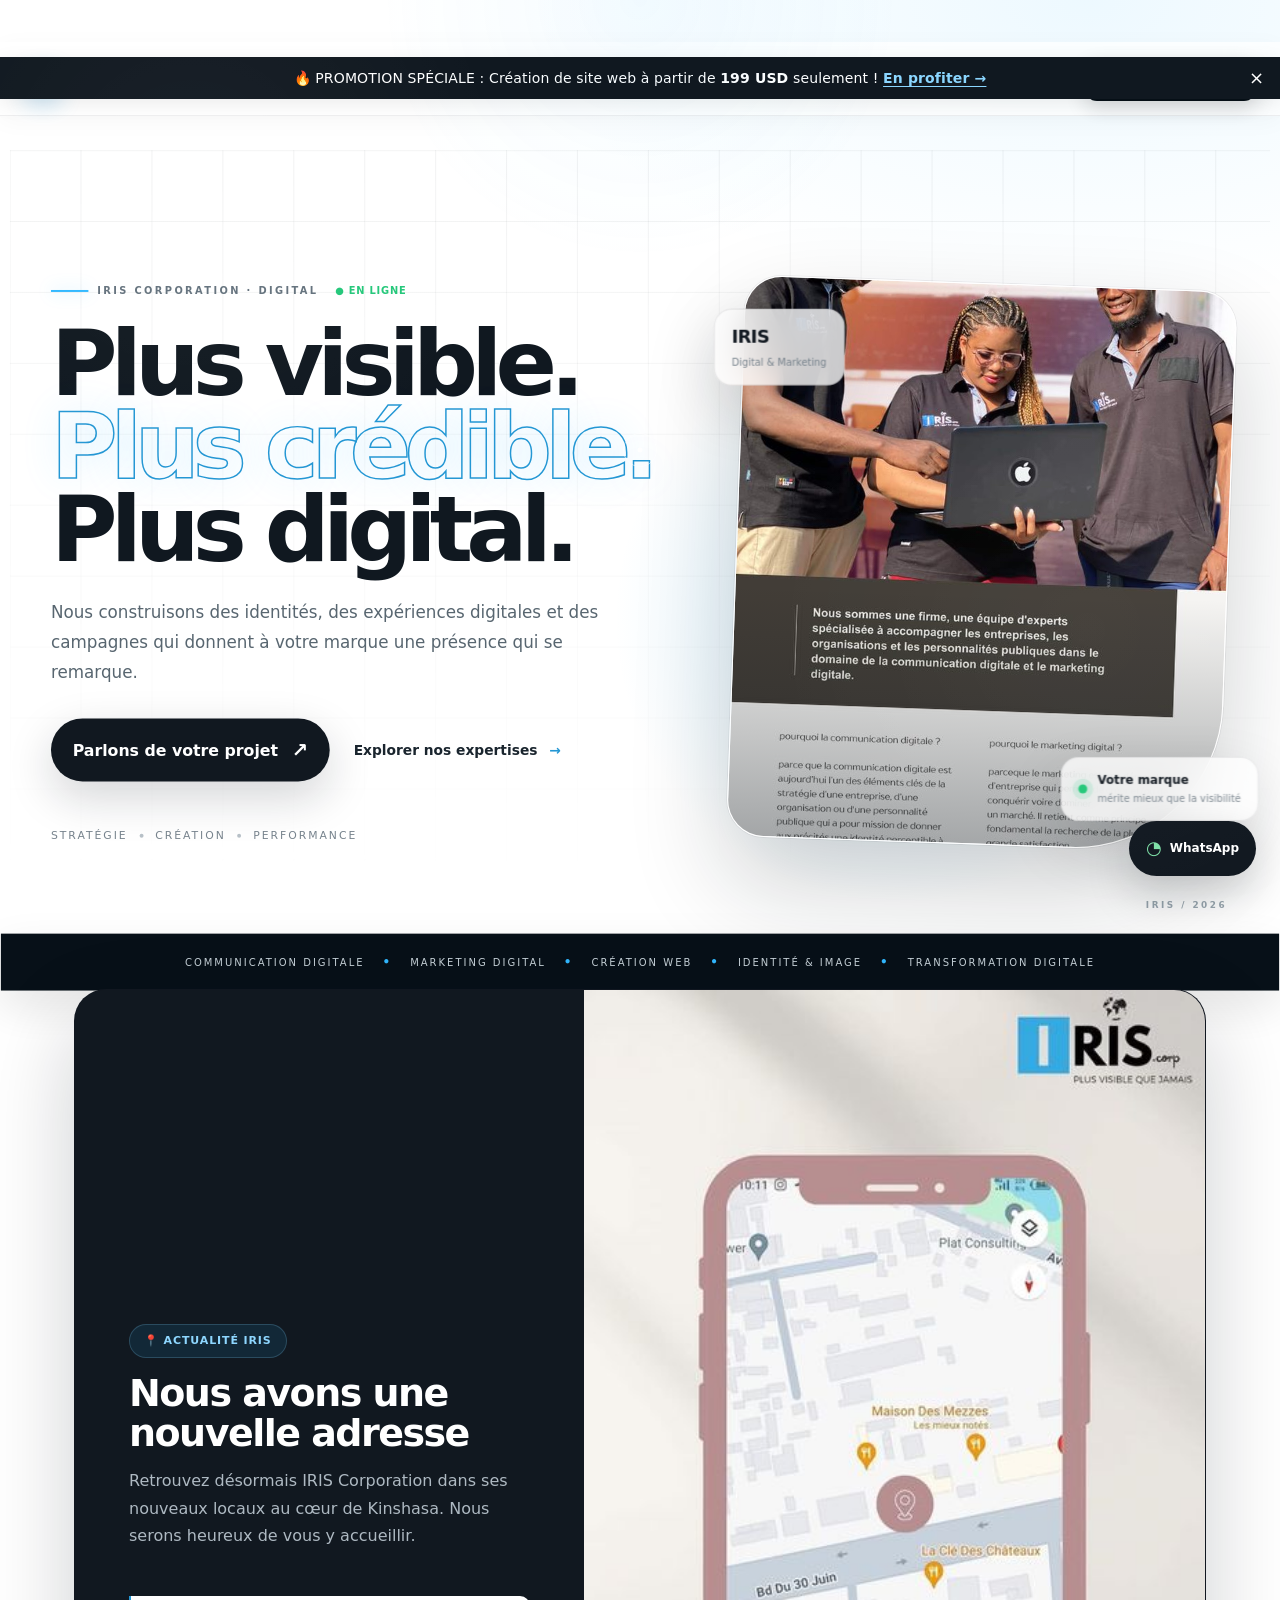
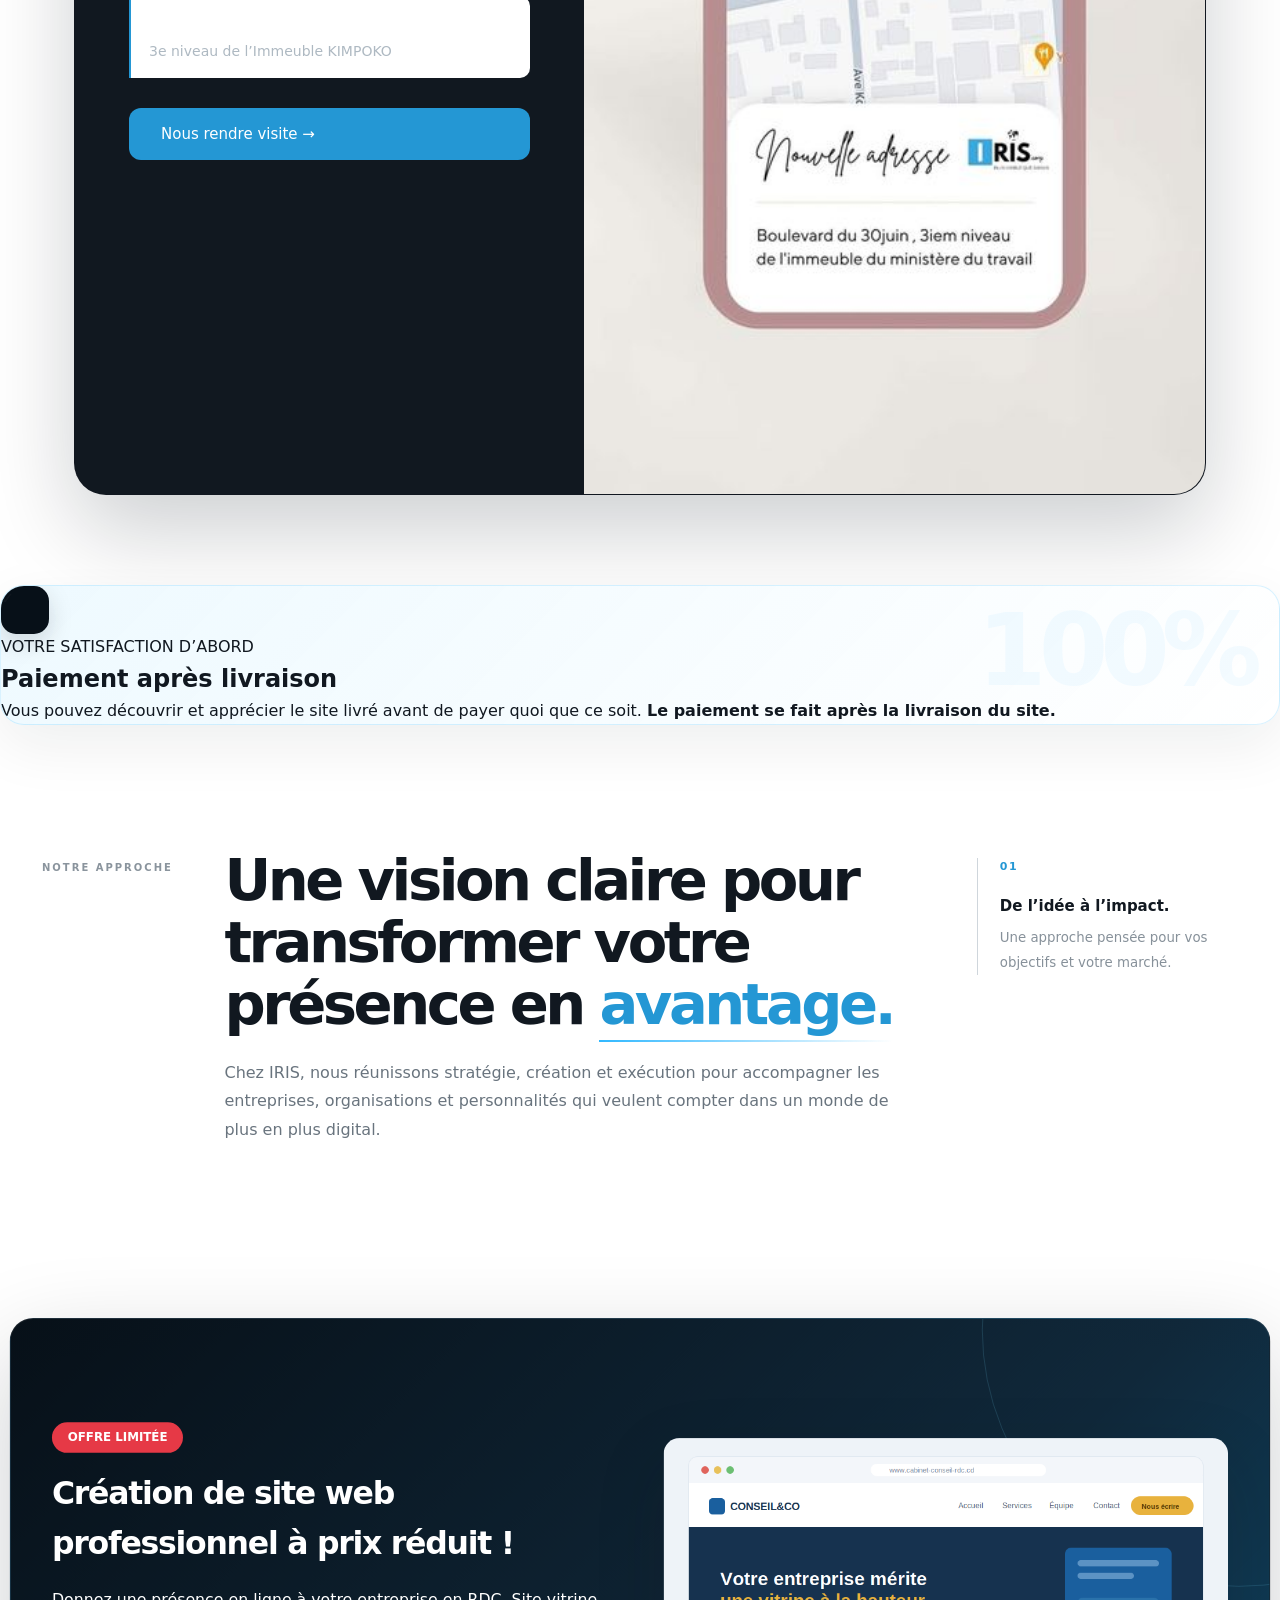
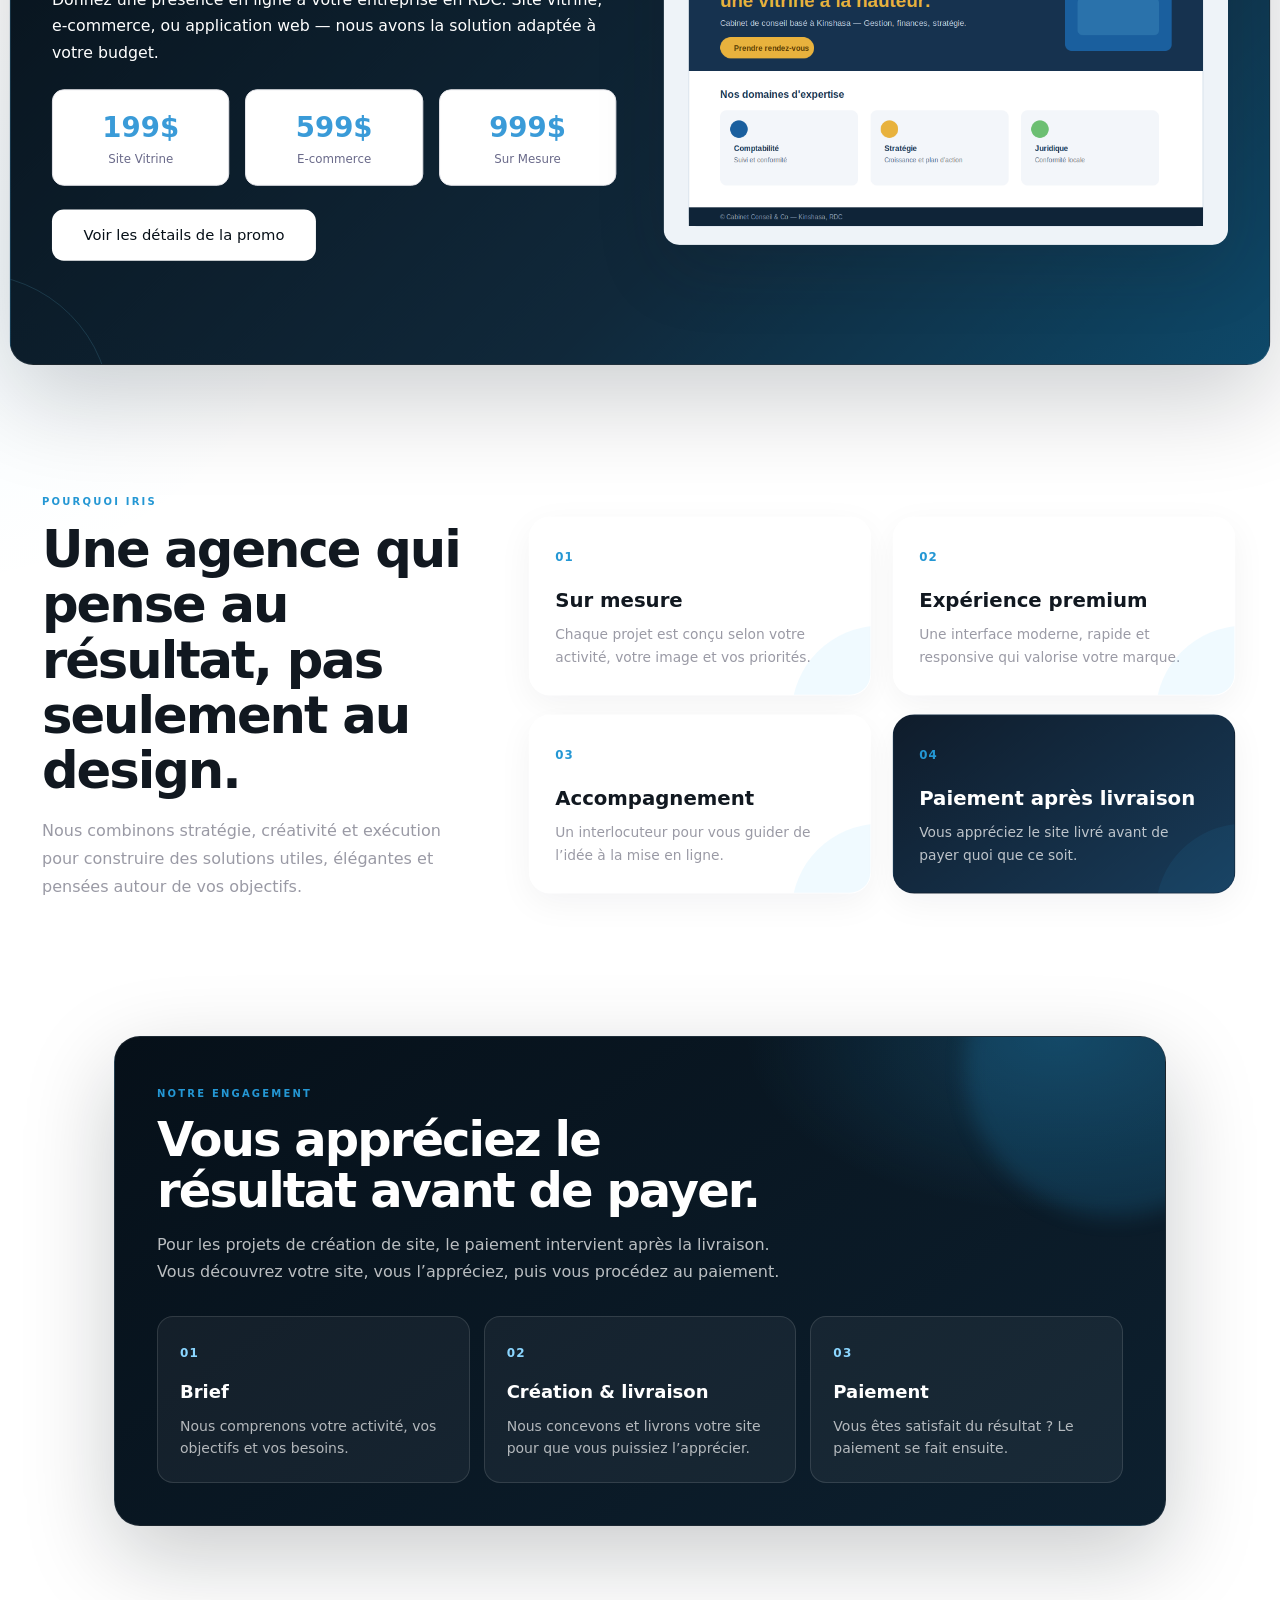
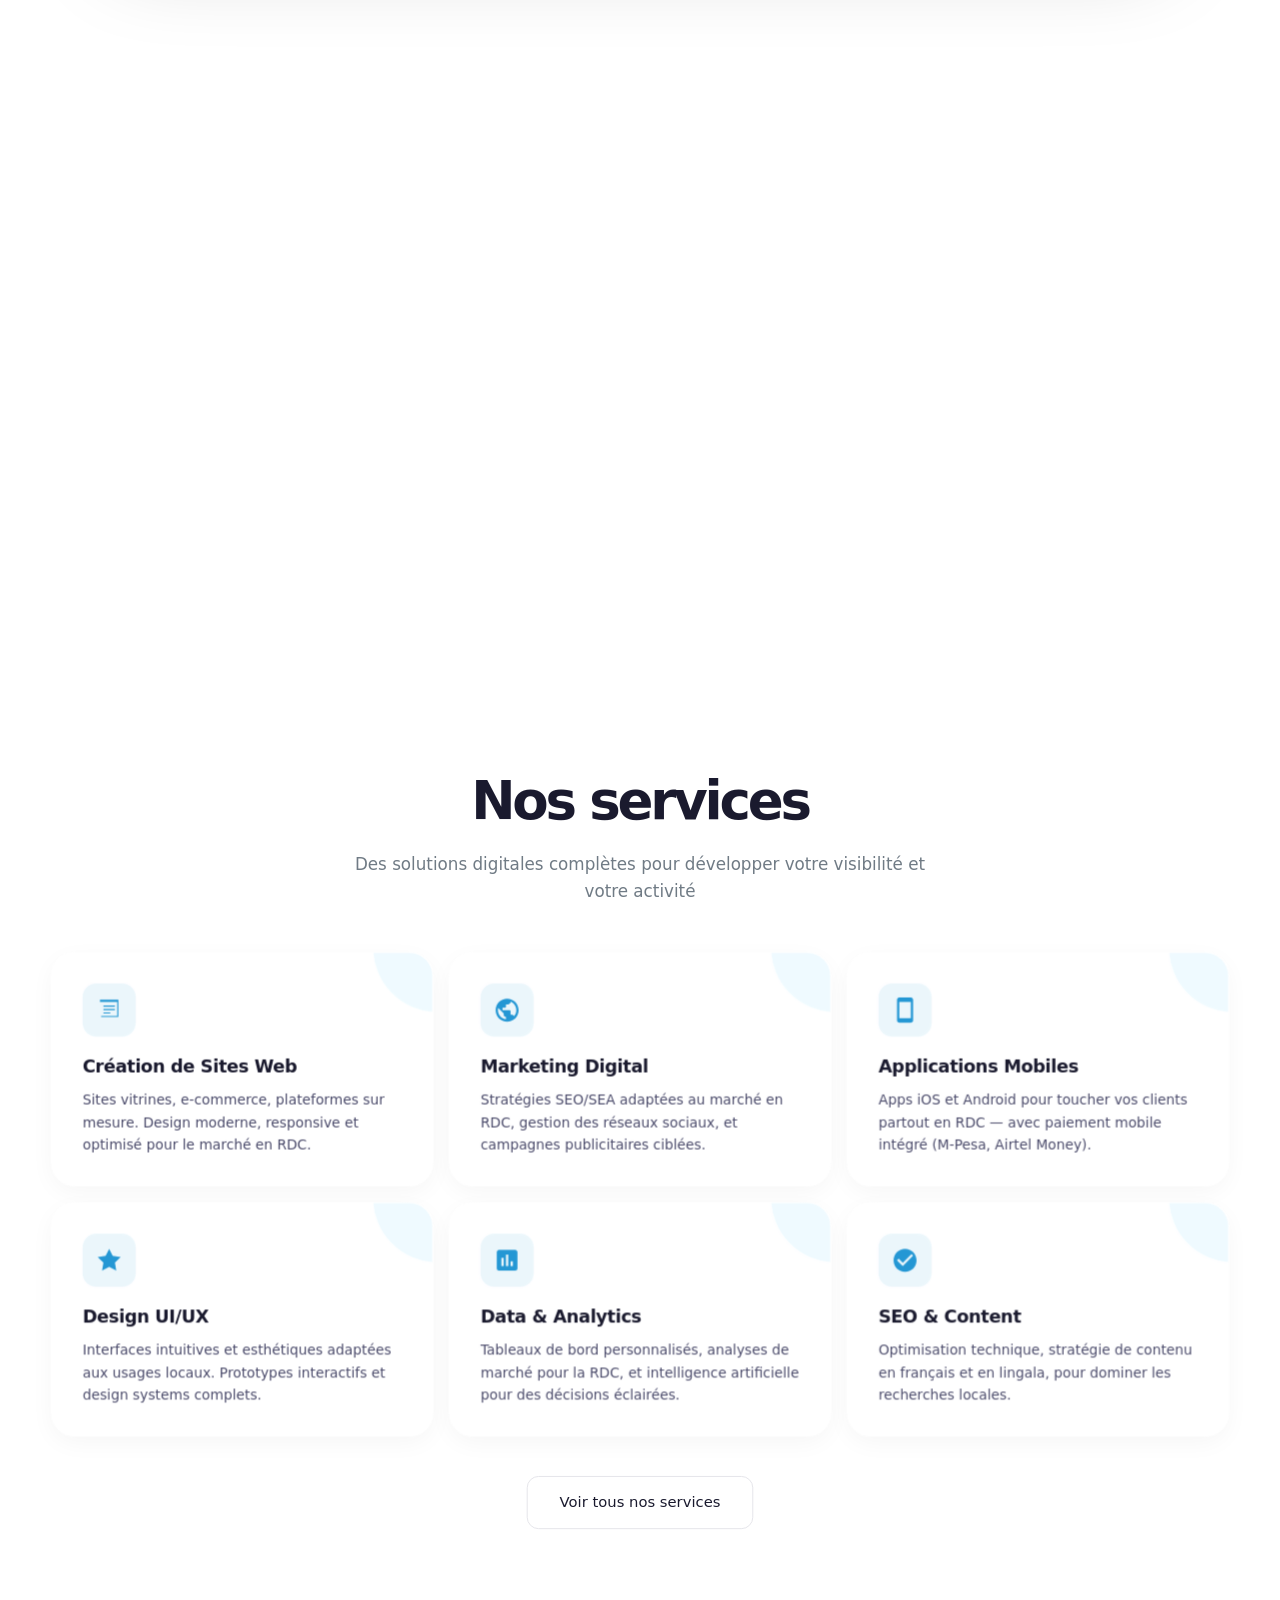
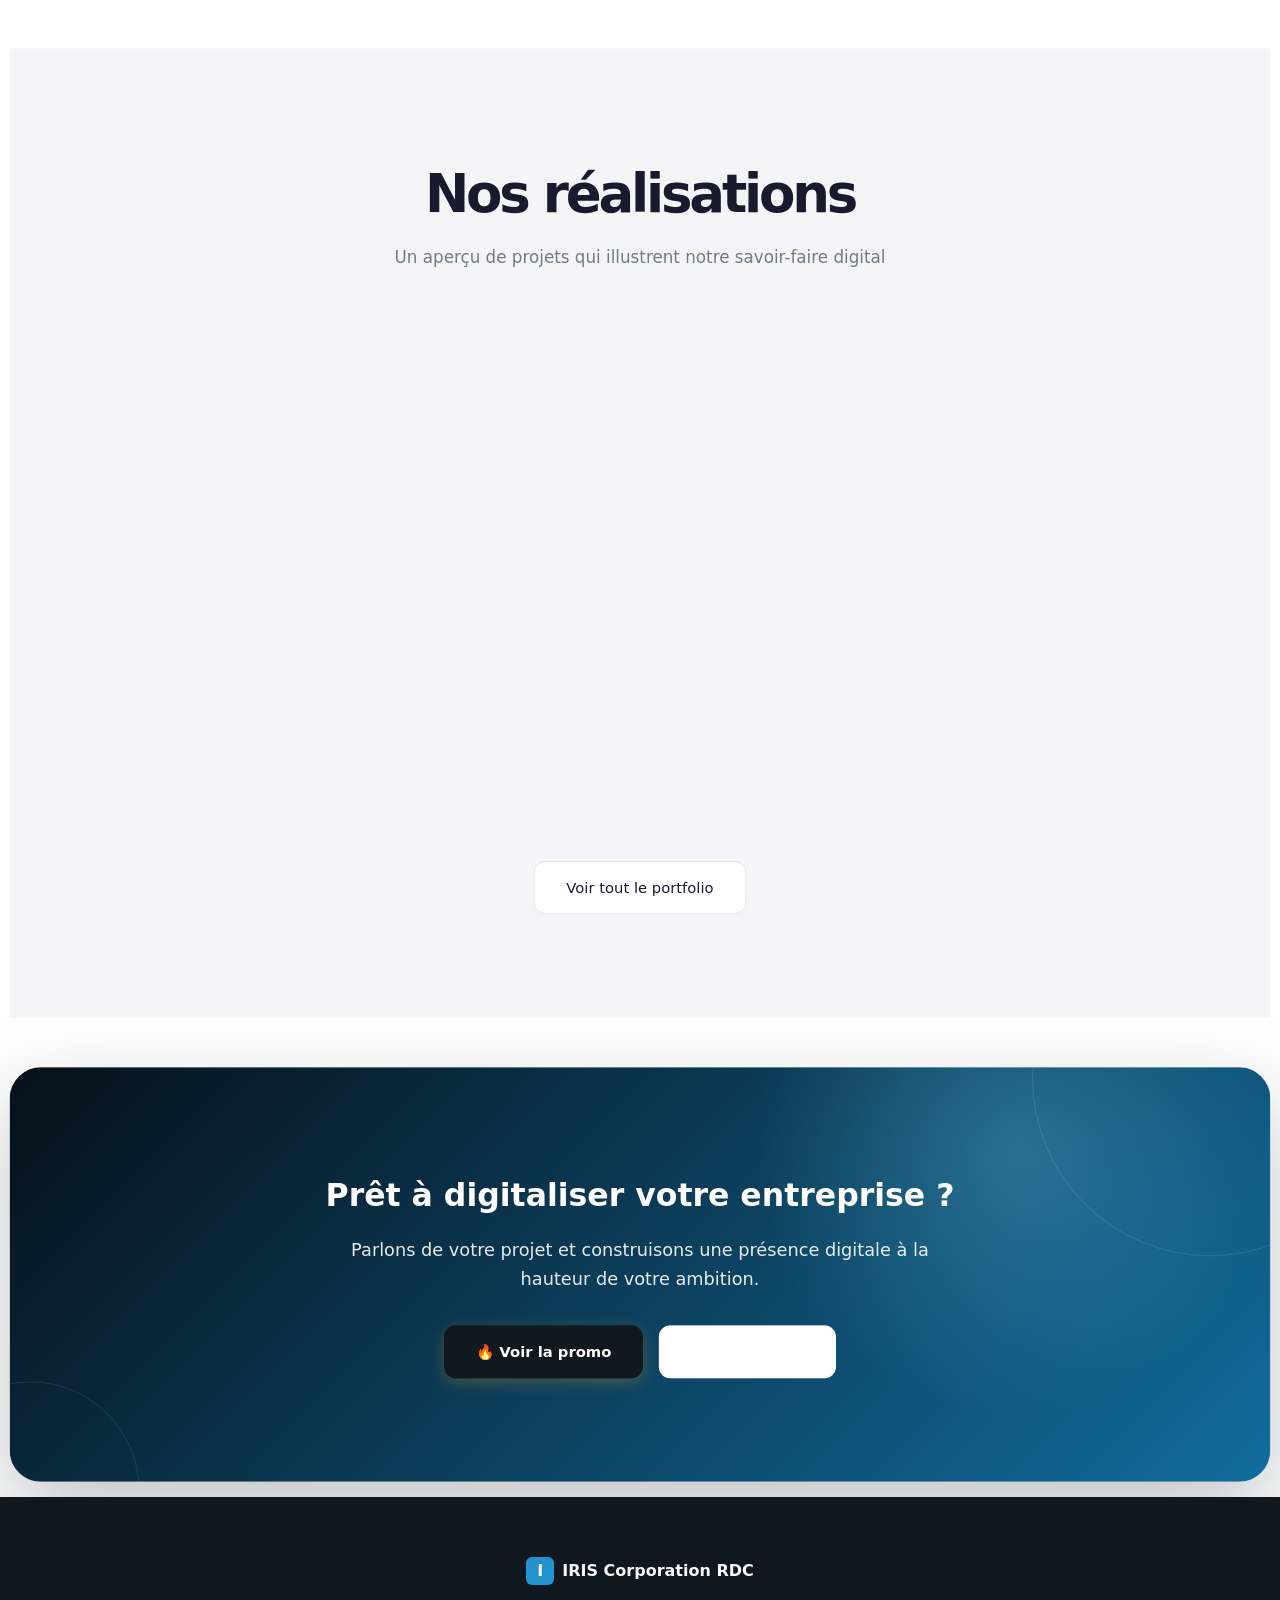
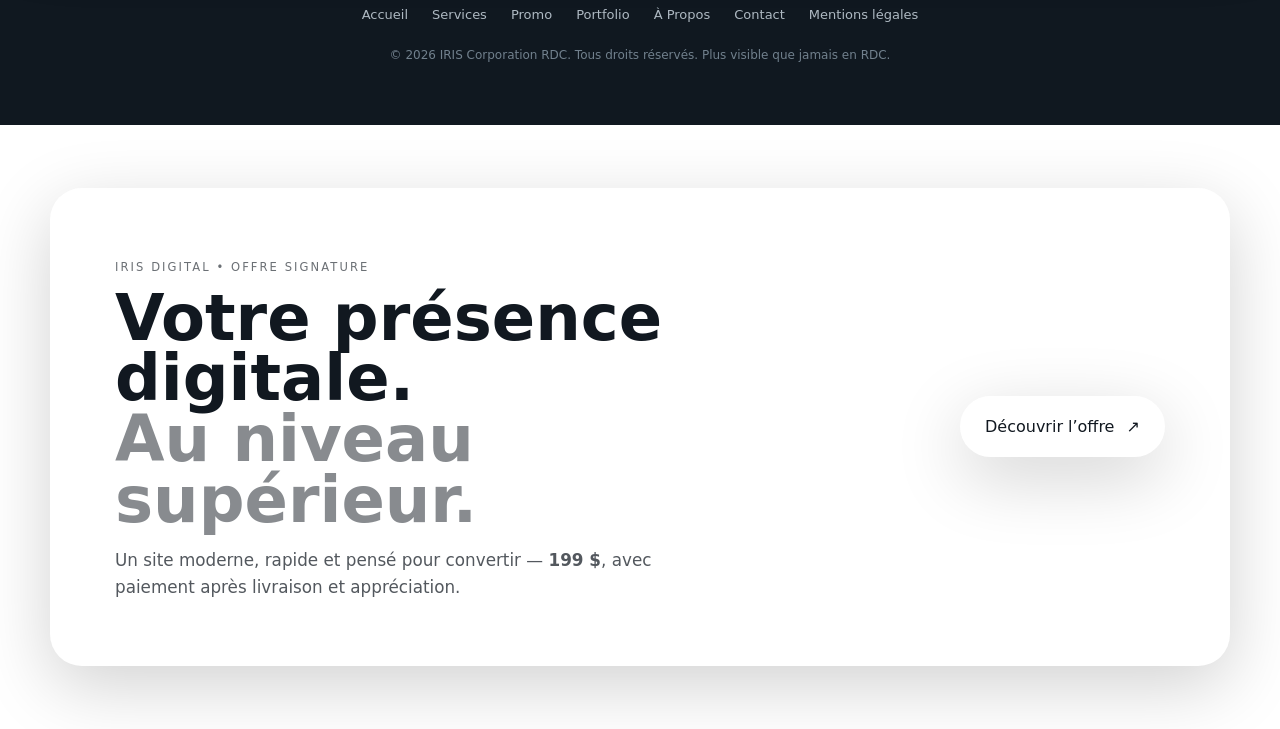
==== index.html @ 59f5e838 "fichier iris site" ====
<!DOCTYPE html>
<html lang="fr">
<head>
  <meta charset="UTF-8">
  <meta name="viewport" content="width=device-width, initial-scale=1.0">
  <title>IRIS Corporation RDC | Agence Digitale à Kinshasa</title>
  <meta name="description" content="Agence digitale leader en RDC. Création de sites web, applications mobiles, marketing digital à Kinshasa. Promotion spéciale sur les sites web !">
  <link rel="stylesheet" href="style.css">
</head>
<body>
<div class="iris-scroll-progress" aria-hidden="true"></div>

<!-- Promo Banner -->
<div class="promo-banner-top" id="promoBanner">
  🔥 PROMOTION SPÉCIALE : Création de site web à partir de <strong>199 USD</strong> seulement ! 
  <a href="promo.html">En profiter →</a>
  <button class="close-promo" onclick="document.getElementById('promoBanner').style.display='none'">×</button>
</div>

<!-- Navigation -->
<nav class="iris-nav">
  <a href="index.html" class="iris-nav-logo">
    <div class="iris-nav-logo-box"><span>I</span></div>
    <div class="iris-nav-logo-text">IRIS</div>
  </a>
  <div class="iris-nav-links">
    <a href="index.html" class="active">Accueil</a>
    <a href="services.html">Services</a>
    <a href="promo.html" style="color: #e63946; font-weight: 600;">🔥 Promo Sites Web</a>
    <a href="portfolio.html">Portfolio</a>
    <a href="apropos.html">À Propos</a>
    <a href="contact.html">Contact</a>
    <a href="contact.html" class="iris-nav-cta">Demander un devis</a>
  </div>
  <button class="iris-nav-mobile-btn" onclick="toggleMobileMenu()" aria-label="Menu">
    <svg width="24" height="24" viewBox="0 0 24 24" fill="none"><path fill-rule="evenodd" clip-rule="evenodd" d="M4 6h16M4 12h16M4 18h16" stroke="currentColor" stroke-width="2" stroke-linecap="round"/></svg>
  </button>
</nav>

<!-- Mobile Menu -->
<div class="iris-mobile-menu" id="mobileMenu">
  <button class="iris-mobile-menu-close" onclick="toggleMobileMenu()" aria-label="Fermer">
    <svg width="24" height="24" viewBox="0 0 24 24" fill="none"><path d="M18 6L6 18M6 6l12 12" stroke="currentColor" stroke-width="2" stroke-linecap="round"/></svg>
  </button>
  <a href="index.html" onclick="toggleMobileMenu()">Accueil</a>
  <a href="services.html" onclick="toggleMobileMenu()">Services</a>
  <a href="promo.html" onclick="toggleMobileMenu()" style="color: #e63946;">🔥 Promo Sites Web</a>
  <a href="portfolio.html" onclick="toggleMobileMenu()">Portfolio</a>
  <a href="apropos.html" onclick="toggleMobileMenu()">À Propos</a>
  <a href="contact.html" onclick="toggleMobileMenu()">Contact</a>
</div>

<!-- Premium Hero -->
<section class="iris-hero-premium">
  <div class="hero-copy">
    <div class="eyebrow"><span></span> IRIS CORPORATION · DIGITAL <b style="margin-left:8px;color:#23c779;letter-spacing:.08em;">● EN LIGNE</b></div>
    <h1>Plus visible.<br><em>Plus crédible.</em><br>Plus digital.</h1>
    <p>Nous construisons des identités, des expériences digitales et des campagnes qui donnent à votre marque une présence qui se remarque.</p>
    <div class="hero-actions">
      <a href="contact.html" class="hero-primary">Parlons de votre projet <span>↗</span></a>
      <a href="services.html" class="hero-link">Explorer nos expertises <span>→</span></a>
    </div>
    <div class="hero-proof"><span>Stratégie</span><i></i><span>Création</span><i></i><span>Performance</span></div>
  </div>
  <div class="hero-visual">
    <div class="hero-glow"></div>
    <div class="hero-photo-wrap"><img loading="eager" decoding="async" src="images/equipe-iris.jpeg" alt="Équipe IRIS Corporation" class="hero-photo"></div>
    <div class="hero-float hero-float-top"><strong>IRIS</strong><span>Digital & Marketing</span></div>
    <div class="hero-float hero-float-bottom"><span class="dot"></span><div><strong>Votre marque</strong><small>mérite mieux que la visibilité</small></div></div>
  </div>
</section>

<section class="trust-strip">
  <span>COMMUNICATION DIGITALE</span><b>•</b><span>MARKETING DIGITAL</span><b>•</b><span>CRÉATION WEB</span><b>•</b><span>IDENTITÉ & IMAGE</span><b>•</b><span>TRANSFORMATION DIGITALE</span>
</section>

<!-- Nouvelle adresse -->
<section class="iris-address-section iris-reveal">
  <div class="iris-address-card">
    <div class="iris-address-content">
      <span class="iris-address-badge">📍 ACTUALITÉ IRIS</span>
      <h2>Nous avons une nouvelle adresse</h2>
      <p>Retrouvez désormais IRIS Corporation dans ses nouveaux locaux au cœur de Kinshasa. Nous serons heureux de vous y accueillir.</p>
      <div class="iris-address-location">
        <strong>Boulevard du 30 Juin</strong>
        <span>3e niveau de l’Immeuble KIMPOKO</span>
      </div>
      <a href="contact.html" class="iris-btn-primary">Nous rendre visite →</a>
    </div>
    <div class="iris-address-image">
      <img loading="lazy" decoding="async" src="images/nouvelle-adresse-iris.jpeg" alt="Nouvelle adresse de IRIS Corporation à Kinshasa">
    </div>
  </div>
</section>

<section class="payment-trust iris-reveal">
  <div class="payment-trust-icon">✓</div>
  <div>
    <span class="payment-trust-kicker">VOTRE SATISFACTION D’ABORD</span>
    <h2>Paiement après livraison</h2>
    <p>Vous pouvez découvrir et apprécier le site livré avant de payer quoi que ce soit. <strong>Le paiement se fait après la livraison du site.</strong></p>
  </div>
</section>

<section class="brand-intro iris-reveal">
  <div class="brand-intro-label">NOTRE APPROCHE</div>
  <div class="brand-intro-main">
    <h2>Une vision claire pour transformer votre présence en <span>avantage.</span></h2>
    <p>Chez IRIS, nous réunissons stratégie, création et exécution pour accompagner les entreprises, organisations et personnalités qui veulent compter dans un monde de plus en plus digital.</p>
  </div>
  <div class="brand-intro-note"><span>01</span><strong>De l’idée à l’impact.</strong><small>Une approche pensée pour vos objectifs et votre marché.</small></div>
</section>

<!-- Promo Highlight Section -->
<section class="iris-section premium-offer" style="background: linear-gradient(135deg, #f0f7ff 0%, #fff 100%); border-radius: 24px; margin: 40px auto; max-width: 1100px;">
  <div style="display: grid; grid-template-columns: 1fr 1fr; gap: 48px; align-items: center;">
    <div>
      <span style="display: inline-block; background: #e63946; color: white; padding: 6px 16px; border-radius: 20px; font-size: 12px; font-weight: 700; margin-bottom: 16px;">OFFRE LIMITÉE</span>
      <h2 style="font-size: 32px; font-weight: 600; margin-bottom: 16px; color: var(--kimi-color-text-primary);">Création de site web professionnel à prix réduit !</h2>
      <p style="font-size: 16px; color: var(--kimi-color-text-secondary); line-height: 1.7; margin-bottom: 24px;">Donnez une présence en ligne à votre entreprise en RDC. Site vitrine, e-commerce, ou application web — nous avons la solution adaptée à votre budget.</p>
      <div style="display: flex; gap: 16px; margin-bottom: 24px;">
        <div style="text-align: center; padding: 16px; background: white; border-radius: 12px; border: 1px solid var(--kimi-color-border); flex: 1;">
          <div style="font-size: 28px; font-weight: 700; color: #3A9BD8;">199$</div>
          <div style="font-size: 12px; color: var(--kimi-color-text-tertiary);">Site Vitrine</div>
        </div>
        <div style="text-align: center; padding: 16px; background: white; border-radius: 12px; border: 1px solid var(--kimi-color-border); flex: 1;">
          <div style="font-size: 28px; font-weight: 700; color: #3A9BD8;">599$</div>
          <div style="font-size: 12px; color: var(--kimi-color-text-tertiary);">E-commerce</div>
        </div>
        <div style="text-align: center; padding: 16px; background: white; border-radius: 12px; border: 1px solid var(--kimi-color-border); flex: 1;">
          <div style="font-size: 28px; font-weight: 700; color: #3A9BD8;">999$</div>
          <div style="font-size: 12px; color: var(--kimi-color-text-tertiary);">Sur Mesure</div>
        </div>
      </div>
      <a href="promo.html" class="iris-btn-primary">Voir les détails de la promo</a>
    </div>
    <div style="border-radius: 16px; overflow: hidden; box-shadow: 0 20px 60px rgba(0,0,0,0.1);">
      <img loading="lazy" decoding="async" src="images/mockup-site-vitrine.png" alt="Création de site web" style="width: 100%; height: auto; display: block;">
    </div>
  </div>
</section>

<!-- Pourquoi IRIS -->
<section class="iris-section iris-why iris-reveal">
  <div class="why-heading">
    <span class="section-kicker">POURQUOI IRIS</span>
    <h2>Une agence qui pense au résultat, pas seulement au design.</h2>
    <p>Nous combinons stratégie, créativité et exécution pour construire des solutions utiles, élégantes et pensées autour de vos objectifs.</p>
  </div>
  <div class="why-grid">
    <article class="why-card"><span>01</span><h3>Sur mesure</h3><p>Chaque projet est conçu selon votre activité, votre image et vos priorités.</p></article>
    <article class="why-card"><span>02</span><h3>Expérience premium</h3><p>Une interface moderne, rapide et responsive qui valorise votre marque.</p></article>
    <article class="why-card"><span>03</span><h3>Accompagnement</h3><p>Un interlocuteur pour vous guider de l’idée à la mise en ligne.</p></article>
    <article class="why-card why-card-highlight"><span>04</span><h3>Paiement après livraison</h3><p>Vous appréciez le site livré avant de payer quoi que ce soit.</p></article>
  </div>
</section>

<!-- Paiement : un parcours simple et rassurant -->
<section class="payment-process iris-reveal">
  <div class="payment-process-inner">
    <div class="payment-process-head">
      <span class="section-kicker">NOTRE ENGAGEMENT</span>
      <h2>Vous appréciez le résultat avant de payer.</h2>
      <p>Pour les projets de création de site, le paiement intervient après la livraison. Vous découvrez votre site, vous l’appréciez, puis vous procédez au paiement.</p>
    </div>
    <div class="payment-steps">
      <div class="payment-step"><span class="num">01</span><h3>Brief</h3><p>Nous comprenons votre activité, vos objectifs et vos besoins.</p></div>
      <div class="payment-step"><span class="num">02</span><h3>Création & livraison</h3><p>Nous concevons et livrons votre site pour que vous puissiez l’apprécier.</p></div>
      <div class="payment-step"><span class="num">03</span><h3>Paiement</h3><p>Vous êtes satisfait du résultat ? Le paiement se fait ensuite.</p></div>
    </div>
  </div>
</section>

<!-- Visionnaires -->
<section class="iris-section">
  <h2 class="iris-section-title">Nos visionnaires</h2>
  <p class="iris-section-sub">Les fondateurs qui portent la vision d’IRIS Corporation</p>
  <div class="visionaries-grid">
    <div class="visionary-profile iris-reveal">
      <img loading="lazy" decoding="async" src="images/jephte-kazadi.jpg" alt="Jephte Kazadi, visionnaire IRIS Corporation" class="visionary-photo">
      <div>
        <span class="role">LE VISIONNAIRE</span>
        <h2>Jephte Kazadi</h2>
        <p>Une vision portée par l’innovation, la créativité et la volonté de construire des expériences digitales qui donnent davantage de valeur aux marques.</p>
        <div class="signature">Jephte Kazadi</div>
      </div>
    </div>
    <div class="visionary-profile iris-reveal">
      <img loading="lazy" decoding="async" src="images/heruane-kabunda.jpeg" alt="Heruane Kabunda, visionnaire IRIS Corporation" class="visionary-photo">
      <div>
        <span class="role">LE VISIONNAIRE</span>
        <h2>Heruane Kabunda</h2>
        <p>Une vision complémentaire, portée par l’exigence et le sens du détail, pour des solutions digitales solides et durables.</p>
        <div class="signature">Heruane Kabunda</div>
      </div>
    </div>
  </div>
</section>

<!-- Services Preview -->
<section class="iris-section" id="services">
  <h2 class="iris-section-title">Nos services</h2>
  <p class="iris-section-sub">Des solutions digitales complètes pour développer votre visibilité et votre activité</p>
  <div class="iris-services-grid">
    <div class="iris-service-card iris-reveal">
      <div class="iris-service-icon"><svg width="28" height="28" viewBox="0 0 24 24" fill="none"><path d="M4 3h16v15H5v-13H4zm1 2v12h14V5H5z" fill="currentColor"/><path d="M7 8h10v1H7zm0 3h10v1H7zm0 3h6v1H7z" fill="currentColor"/></svg></div>
      <h3>Création de Sites Web </h3>
      <p>Sites vitrines, e-commerce, plateformes sur mesure. Design moderne, responsive et optimisé pour le marché en RDC.</p>
    </div>
    <div class="iris-service-card iris-reveal">
      <div class="iris-service-icon"><svg width="28" height="28" viewBox="0 0 24 24" fill="none"><path d="M12 2C6.48 2 2 6.48 2 12s4.48 10 10 10 10-4.48 10-10S17.52 2 12 2zm-1 17.93c-3.95-.49-7-3.85-7-7.93 0-.62.08-1.21.21-1.79L9 15v1c0 1.1.9 2 2 2v1.93zm6.9-2.54c-.26-.81-1-1.39-1.9-1.39h-1v-3c0-.55-.45-1-1-1H8v-2h2c.55 0 1-.45 1-1V7h2c1.1 0 2-.9 2-2v-.41c2.93 1.19 5 4.06 5 7.41 0 2.08-.8 3.97-2.1 5.39z" fill="currentColor"/></svg></div>
      <h3>Marketing Digital</h3>
      <p>Stratégies SEO/SEA adaptées au marché en RDC, gestion des réseaux sociaux, et campagnes publicitaires ciblées.</p>
    </div>
    <div class="iris-service-card iris-reveal">
      <div class="iris-service-icon"><svg width="28" height="28" viewBox="0 0 24 24" fill="none"><path d="M17 1.01L7 1c-1.1 0-2 .9-2 2v18c0 1.1.9 2 2 2h10c1.1 0 2-.9 2-2V3c0-1.1-.9-1.99-2-1.99zM17 19H7V5h10v14z" fill="currentColor"/></svg></div>
      <h3>Applications Mobiles</h3>
      <p>Apps iOS et Android pour toucher vos clients partout en RDC — avec paiement mobile intégré (M-Pesa, Airtel Money).</p>
    </div>
    <div class="iris-service-card iris-reveal">
      <div class="iris-service-icon"><svg width="28" height="28" viewBox="0 0 24 24" fill="none"><path d="M12 2l3.09 6.26L22 9.27l-5 4.87 1.18 6.88L12 17.77l-6.18 3.25L7 14.14 2 9.27l6.91-1.01L12 2z" fill="currentColor"/></svg></div>
      <h3>Design UI/UX</h3>
      <p>Interfaces intuitives et esthétiques adaptées aux usages locaux. Prototypes interactifs et design systems complets.</p>
    </div>
    <div class="iris-service-card iris-reveal">
      <div class="iris-service-icon"><svg width="28" height="28" viewBox="0 0 24 24" fill="none"><path d="M19 3H5c-1.1 0-2 .9-2 2v14c0 1.1.9 2 2 2h14c1.1 0 2-.9 2-2V5c0-1.1-.9-2-2-2zM9 17H7v-7h2v7zm4 0h-2V7h2v10zm4 0h-2v-4h2v4z" fill="currentColor"/></svg></div>
      <h3>Data & Analytics</h3>
      <p>Tableaux de bord personnalisés, analyses de marché pour la RDC, et intelligence artificielle pour des décisions éclairées.</p>
    </div>
    <div class="iris-service-card iris-reveal">
      <div class="iris-service-icon"><svg width="28" height="28" viewBox="0 0 24 24" fill="none"><path d="M12 2C6.48 2 2 6.48 2 12s4.48 10 10 10 10-4.48 10-10S17.52 2 12 2zm-2 15l-5-5 1.41-1.41L10 14.17l7.59-7.59L19 8l-9 9z" fill="currentColor"/></svg></div>
      <h3>SEO & Content</h3>
      <p>Optimisation technique, stratégie de contenu en français et en lingala, pour dominer les recherches locales.</p>
    </div>
  </div>
  <div style="text-align: center; margin-top: 40px;">
    <a href="services.html" class="iris-btn-secondary">Voir tous nos services</a>
  </div>
</section>

<!-- Portfolio Preview -->
<section class="iris-section" id="portfolio" style="background: var(--kimi-color-surface-muted);">
  <h2 class="iris-section-title">Nos réalisations</h2>
  <p class="iris-section-sub">Un aperçu de projets qui illustrent notre savoir-faire digital</p>
  <div class="iris-portfolio-grid">
    <div class="iris-portfolio-card iris-reveal">
      <div class="iris-portfolio-img">
        <img loading="lazy" decoding="async" src="images/kivu-business-center.svg" alt="Kivu Business Center — site conceptuel créé par IRIS">
      </div>
      <div class="iris-portfolio-info">
        <h4><div style="margin:10px 0 22px;opacity:.62;font-size:.84rem;letter-spacing:.02em">Sélection de projets conceptuels et démonstrations créées par IRIS Corporation.</div>Kivu Business Center</h4>
        <p>Plateforme e-commerce B2B pour le commerce en gros à Kinshasa</p>
        <div class="iris-portfolio-tags"><span class="iris-tag">Web</span><span class="iris-tag">E-commerce</span><span class="iris-tag">B2B</span></div>
      </div>
    </div>
    <div class="iris-portfolio-card iris-reveal">
      <div class="iris-portfolio-img">
        <img loading="lazy" decoding="async" src="images/congopay-services.svg" alt="CongoPay Services — site conceptuel créé par IRIS">
      </div>
      <div class="iris-portfolio-info">
        <h4>CongoPay Services</h4>
        <p>Concept de plateforme fintech moderne pour paiements, encaissements et gestion financière</p>
        <div class="iris-portfolio-tags"><span class="iris-tag">Mobile</span><span class="iris-tag">Fintech</span><span class="iris-tag">RDC</span></div>
      </div>
    </div>
    <div class="iris-portfolio-card iris-reveal">
      <div class="iris-portfolio-img">
        <img loading="lazy" decoding="async" src="images/ngomba-interieur.jpeg" alt="Restaurant NGOMBA à Kinshasa">
      </div>
      <div class="iris-portfolio-info">
        <h4>NGOMBA Restaurant</h4>
        <p>Création d’un site professionnel moderne pour présenter le restaurant, son menu et faciliter les demandes de réservation.</p>
        <div class="iris-portfolio-tags"><span class="iris-tag">Site Web</span><span class="iris-tag">Restaurant</span><span class="iris-tag">Réservation</span></div>
      </div>
    </div>
  </div>
  <div style="text-align: center; margin-top: 40px;">
    <a href="portfolio.html" class="iris-btn-secondary">Voir tout le portfolio</a>
  </div>
</section>

<!-- CTA Section -->
<section class="iris-section final-cta" style="text-align: center; background: linear-gradient(135deg, #1a5f9e 0%, #3A9BD8 100%); color: white; border-radius: 24px; margin: 40px auto; max-width: 1100px;">
  <h2 style="font-size: 32px; font-weight: 600; margin-bottom: 16px;">Prêt à digitaliser votre entreprise ?</h2>
  <p style="font-size: 18px; opacity: 0.9; max-width: 600px; margin: 0 auto 32px;">Parlons de votre projet et construisons une présence digitale à la hauteur de votre ambition.</p>
  <div style="display: flex; gap: 16px; justify-content: center; flex-wrap: wrap;">
    <a href="promo.html" class="iris-btn-gold">🔥 Voir la promo</a>
    <a href="contact.html" class="iris-btn-secondary" style="border-color: rgba(255,255,255,0.3); color: white;">Nous contacter</a>
  </div>
</section>

<a class="whatsapp-float" href="https://wa.me/243821362838" target="_blank" rel="noopener" aria-label="Contacter IRIS sur WhatsApp"><span>◔</span><b>WhatsApp</b></a>

<!-- Footer -->
<footer class="iris-footer">
  <div class="iris-footer-logo">
    <div class="iris-footer-logo-box"><span>I</span></div>
    <div class="iris-footer-logo-text">IRIS Corporation RDC</div>
  </div>
  <div class="iris-footer-links">
    <a href="index.html">Accueil</a>
    <a href="services.html">Services</a>
    <a href="promo.html">Promo</a>
    <a href="portfolio.html">Portfolio</a>
    <a href="apropos.html">À Propos</a>
    <a href="contact.html">Contact</a>
    <a href="#">Mentions légales</a>
  </div>
  <div class="iris-footer-copy">© 2026 IRIS Corporation RDC. Tous droits réservés. Plus visible que jamais en RDC.</div>
</footer>

<script>
  function toggleMobileMenu() {
    const menu = document.getElementById('mobileMenu');
    menu.classList.toggle('active');
  }
  const observer = new IntersectionObserver((entries) => {
    entries.forEach(entry => { if (entry.isIntersecting) { entry.target.classList.add('visible'); } });
  }, { threshold: 0.1 });
  document.querySelectorAll('.iris-reveal').forEach(el => observer.observe(el));
</script>


<script>
(function(){
  const root=document.documentElement;
  const progress=document.querySelector('.iris-scroll-progress');
  const nav=document.querySelector('.iris-nav');

  function onScroll(){
    const max=document.documentElement.scrollHeight-window.innerHeight;
    const pct=max>0?(window.scrollY/max)*100:0;
    if(progress) progress.style.width=pct+'%';
    if(nav) nav.classList.toggle('scrolled',window.scrollY>18);
  }
  onScroll();
  window.addEventListener('scroll',onScroll,{passive:true});

  window.addEventListener('pointermove',function(e){
    root.style.setProperty('--mx',e.clientX+'px');
    root.style.setProperty('--my',e.clientY+'px');
  },{passive:true});

  document.querySelectorAll('.iris-service-card,.why-card,.iris-portfolio-card').forEach(function(card){
    card.addEventListener('pointermove',function(e){
      if(window.matchMedia('(max-width: 768px)').matches) return;
      const r=card.getBoundingClientRect();
      const x=(e.clientX-r.left)/r.width-.5;
      const y=(e.clientY-r.top)/r.height-.5;
      card.style.transform='translateY(-8px) perspective(900px) rotateX('+(-y*2.2)+'deg) rotateY('+(x*2.2)+'deg)';
    });
    card.addEventListener('pointerleave',function(){
      card.style.transform='';
    });
  });
})();
</script>


<script>
(()=> {
 const body=document.body;
 const progress=document.createElement('div'); progress.className='iris-progress'; body.appendChild(progress);
 const cursor=document.createElement('div'); cursor.className='iris-cursor'; body.appendChild(cursor);
 const dot=document.createElement('div'); dot.className='iris-cursor-dot'; body.appendChild(dot);
 body.classList.add('iris-ready');

 let mx=innerWidth/2,my=innerHeight/2,cx=mx,cy=my;
 addEventListener('mousemove',e=>{mx=e.clientX;my=e.clientY});
 function tick(){
   cx += (mx-cx)*.16; cy += (my-cy)*.16;
   cursor.style.left=cx+'px'; cursor.style.top=cy+'px';
   dot.style.left=mx+'px'; dot.style.top=my+'px';
   requestAnimationFrame(tick);
 }
 tick();

 function updateProgress(){
   const h=document.documentElement, max=h.scrollHeight-innerHeight;
   progress.style.width=(max>0?(scrollY/max*100):0)+'%';
 }
 addEventListener('scroll',updateProgress,{passive:true}); updateProgress();

 const io=new IntersectionObserver(es=>es.forEach(e=>{
   if(e.isIntersecting){e.target.classList.add('iris-visible');io.unobserve(e.target)}
 }),{threshold:.12});
 document.querySelectorAll('section,article,.card,.service-card,.portfolio-item,.project-card,.feature,.hero-content,.hero-image').forEach((el,i)=>{
   el.classList.add('iris-reveal');
   el.style.transitionDelay=Math.min(i*35,280)+'ms';
   io.observe(el);
 });

 document.querySelectorAll('a,button,[role="button"]').forEach(el=>{
   el.addEventListener('mouseenter',()=>{cursor.style.transform='translate(-50%,-50%) scale(1.65)';cursor.style.borderColor='rgba(255,255,255,.85)'});
   el.addEventListener('mouseleave',()=>{cursor.style.transform='translate(-50%,-50%) scale(1)';cursor.style.borderColor='rgba(255,255,255,.55)'});
 });

 document.querySelectorAll('.iris-magnetic').forEach(el=>{
   el.addEventListener('mousemove',e=>{
     const r=el.getBoundingClientRect(),x=(e.clientX-r.left-r.width/2)/r.width,y=(e.clientY-r.top-r.height/2)/r.height;
     el.style.transform=`translate(${x*10}px,${y*10}px)`;
   });
   el.addEventListener('mouseleave',()=>el.style.transform='');
 });
})();
</script>


<section class="iris-ultra-offer iris-glass iris-shine" style="margin:7vh auto;max-width:1180px;border-radius:32px;padding:clamp(28px,5vw,64px);position:relative;overflow:hidden">
  <div style="position:absolute;inset:auto -10% -70%;height:220px;background:radial-gradient(circle,rgba(255,255,255,.14),transparent 65%);pointer-events:none"></div>
  <div style="display:flex;gap:30px;align-items:center;justify-content:space-between;flex-wrap:wrap">
    <div style="max-width:700px">
      <span style="letter-spacing:.18em;text-transform:uppercase;font-size:.72rem;opacity:.62">IRIS DIGITAL • OFFRE SIGNATURE</span>
      <h2 style="font-size:clamp(2rem,5vw,4.5rem);line-height:.95;margin:.55rem 0 1rem">Votre présence digitale.<br><span style="opacity:.5">Au niveau supérieur.</span></h2>
      <p style="max-width:620px;opacity:.72;font-size:1.05rem">Un site moderne, rapide et pensé pour convertir — <strong>199 $</strong>, avec paiement après livraison et appréciation.</p>
    </div>
    <a href="promo.html" class="iris-glass iris-magnetic" style="display:inline-flex;align-items:center;gap:12px;padding:17px 24px;border-radius:999px;color:inherit;text-decoration:none;white-space:nowrap">Découvrir l’offre <span>↗</span></a>
  </div>
</section>

</body>
</html>
---- style.css ----
:root {
  --kimi-font-sans: 'Segoe UI', system-ui, -apple-system, sans-serif;
  --kimi-color-text-primary: #1a1a2e;
  --kimi-color-text-secondary: #4a4a6a;
  --kimi-color-text-tertiary: #6a6a8a;
  --kimi-color-text-quaternary: #9a9aaa;
  --kimi-color-surface: #ffffff;
  --kimi-color-surface-muted: #f5f5f7;
  --kimi-color-border: #e5e5ea;
  --kimi-color-positive: #22c55e;
  --t-fast: 200ms;
  --ease-out: cubic-bezier(0.16, 1, 0.3, 1);
  --accent-gold: #d4a017;
  --accent-red: #e63946;
  --promo-bg: linear-gradient(135deg, #3A9BD8 0%, #1a5f9e 100%);
}

* { box-sizing: border-box; margin: 0; padding: 0; }
body { font-family: var(--kimi-font-sans); background: var(--kimi-color-surface); color: var(--kimi-color-text-primary); line-height: 1.6; }
button, input, select, textarea { font: inherit; }

/* Navigation */
.iris-nav { position: fixed; top: 0; left: 0; right: 0; z-index: 100; display: flex; align-items: center; justify-content: space-between; padding: 12px 24px; border-bottom: 1px solid var(--kimi-color-border); background: rgba(255,255,255,0.95); backdrop-filter: blur(8px); }
.iris-nav-logo { display: flex; align-items: center; gap: 8px; cursor: pointer; text-decoration: none; }
.iris-nav-logo-box { width: 32px; height: 32px; background: #3A9BD8; border-radius: 6px; display: flex; align-items: center; justify-content: center; }
.iris-nav-logo-box span { color: white; font-weight: 700; font-size: 18px; }
.iris-nav-logo-text { font-size: 18px; font-weight: 700; color: var(--kimi-color-text-primary); letter-spacing: 1px; }
.iris-nav-logo-text span { font-weight: 400; font-size: 14px; color: var(--kimi-color-text-secondary); }
.iris-nav-links { display: flex; gap: 32px; align-items: center; }
.iris-nav-links a { text-decoration: none; color: var(--kimi-color-text-secondary); font-size: 14px; font-weight: 500; transition: color var(--t-fast) var(--ease-out); cursor: pointer; }
.iris-nav-links a:hover, .iris-nav-links a.active { color: #3A9BD8; }
.iris-nav-cta { background: #3A9BD8; color: white; border: none; padding: 8px 20px; border-radius: 8px; font-size: 14px; font-weight: 500; cursor: pointer; transition: opacity var(--t-fast) var(--ease-out); text-decoration: none; display: inline-block; }
.iris-nav-cta:hover { opacity: 0.85; }
.iris-nav-promo { background: var(--accent-red); }
.iris-nav-mobile-btn { display: none; background: none; border: none; cursor: pointer; color: var(--kimi-color-text-primary); }

/* Promo Banner */
.promo-banner-top { background: linear-gradient(90deg, #e63946, #d4a017); color: white; text-align: center; padding: 10px 24px; font-size: 14px; font-weight: 500; position: fixed; top: 57px; left: 0; right: 0; z-index: 99; }
.promo-banner-top a { color: white; text-decoration: underline; font-weight: 700; }
.promo-banner-top .close-promo { position: absolute; right: 16px; top: 50%; transform: translateY(-50%); background: none; border: none; color: white; cursor: pointer; font-size: 18px; }

/* Hero */
.iris-hero { padding: 140px 24px 80px; text-align: center; max-width: 900px; margin: 0 auto; }
.iris-hero h1 { font-size: 46px; font-weight: 600; color: var(--kimi-color-text-primary); line-height: 1.1; margin-bottom: 16px; letter-spacing: 0.5px; }
.iris-hero h1 span { color: #3A9BD8; }
.iris-hero-sub { font-size: 18px; color: var(--kimi-color-text-secondary); line-height: 1.6; margin-bottom: 32px; max-width: 600px; margin-left: auto; margin-right: auto; }
.iris-hero-btns { display: flex; gap: 12px; justify-content: center; flex-wrap: wrap; }
.iris-btn-primary { background: #3A9BD8; color: white; border: none; padding: 14px 32px; border-radius: 10px; font-size: 15px; font-weight: 500; cursor: pointer; display: inline-flex; align-items: center; gap: 8px; transition: opacity var(--t-fast) var(--ease-out); text-decoration: none; }
.iris-btn-primary:hover { opacity: 0.85; }
.iris-btn-secondary { background: transparent; color: var(--kimi-color-text-primary); border: 1px solid var(--kimi-color-border); padding: 14px 32px; border-radius: 10px; font-size: 15px; font-weight: 500; cursor: pointer; display: inline-flex; align-items: center; gap: 8px; transition: background var(--t-fast) var(--ease-out); text-decoration: none; }
.iris-btn-secondary:hover { background: var(--kimi-color-surface-muted); }
.iris-btn-gold { background: var(--accent-gold); color: white; border: none; padding: 14px 32px; border-radius: 10px; font-size: 15px; font-weight: 600; cursor: pointer; display: inline-flex; align-items: center; gap: 8px; transition: opacity var(--t-fast) var(--ease-out); text-decoration: none; box-shadow: 0 4px 15px rgba(212,160,23,0.3); }
.iris-btn-gold:hover { opacity: 0.9; transform: translateY(-2px); }

/* Promo Section */
.promo-hero { background: var(--promo-bg); color: white; padding: 100px 24px 80px; text-align: center; position: relative; overflow: hidden; }
.promo-hero::before { content: ''; position: absolute; top: -50%; right: -20%; width: 600px; height: 600px; background: rgba(255,255,255,0.05); border-radius: 50%; }
.promo-hero::after { content: ''; position: absolute; bottom: -30%; left: -10%; width: 400px; height: 400px; background: rgba(255,255,255,0.03); border-radius: 50%; }
.promo-hero h1 { font-size: 48px; font-weight: 700; margin-bottom: 16px; position: relative; z-index: 1; }
.promo-hero .promo-badge { display: inline-block; background: var(--accent-gold); color: white; padding: 8px 20px; border-radius: 20px; font-size: 14px; font-weight: 600; margin-bottom: 20px; position: relative; z-index: 1; }
.promo-hero p { font-size: 20px; opacity: 0.95; max-width: 600px; margin: 0 auto 32px; position: relative; z-index: 1; }
.promo-hero .promo-price { font-size: 56px; font-weight: 700; margin: 20px 0; position: relative; z-index: 1; }
.promo-hero .promo-price .old { font-size: 28px; text-decoration: line-through; opacity: 0.6; margin-right: 16px; }
.promo-hero .promo-price .new { color: #ffd700; }

/* Stats */
.iris-stats { display: flex; justify-content: center; gap: 48px; padding: 40px 24px; border-top: 1px solid var(--kimi-color-border); border-bottom: 1px solid var(--kimi-color-border); flex-wrap: wrap; background: var(--kimi-color-surface-muted); }
.iris-stat { text-align: center; }
.iris-stat-num { font-size: 36px; font-weight: 700; color: #3A9BD8; font-variant-numeric: tabular-nums; }
.iris-stat-label { font-size: 14px; color: var(--kimi-color-text-tertiary); margin-top: 4px; }

/* Sections */
.iris-section { padding: 80px 24px; max-width: 1100px; margin: 0 auto; }
.iris-section-title { font-size: 32px; font-weight: 600; color: var(--kimi-color-text-primary); text-align: center; margin-bottom: 8px; }
.iris-section-sub { font-size: 16px; color: var(--kimi-color-text-secondary); text-align: center; margin-bottom: 48px; }

/* New Address */
.iris-address-section { max-width: 1100px; margin: 20px auto 40px; padding: 0 24px; }
.iris-address-card { display: grid; grid-template-columns: 0.95fr 1.05fr; align-items: stretch; overflow: hidden; border: 1px solid var(--kimi-color-border); border-radius: 24px; background: linear-gradient(135deg, #f7fbff 0%, #ffffff 100%); box-shadow: 0 16px 50px rgba(0,0,0,0.07); }
.iris-address-content { padding: 48px; display: flex; flex-direction: column; justify-content: center; }
.iris-address-badge { display: inline-flex; width: fit-content; background: rgba(58,155,216,0.1); color: #1a5f9e; padding: 7px 14px; border-radius: 999px; font-size: 11px; font-weight: 700; letter-spacing: .5px; margin-bottom: 16px; }
.iris-address-content h2 { font-size: 34px; line-height: 1.15; font-weight: 650; margin-bottom: 14px; color: var(--kimi-color-text-primary); }
.iris-address-content > p { font-size: 16px; line-height: 1.7; color: var(--kimi-color-text-secondary); margin-bottom: 22px; }
.iris-address-location { display: flex; flex-direction: column; gap: 5px; padding: 16px 18px; margin-bottom: 24px; border-left: 3px solid #3A9BD8; background: white; border-radius: 0 10px 10px 0; }
.iris-address-location strong { font-size: 15px; color: var(--kimi-color-text-primary); }
.iris-address-location span { font-size: 14px; line-height: 1.5; color: var(--kimi-color-text-secondary); }
.iris-address-image { min-height: 520px; background: #eee; }
.iris-address-image img { width: 100%; height: 100%; display: block; object-fit: cover; object-position: center; }

/* Services */
.iris-services-grid { display: grid; grid-template-columns: repeat(auto-fit, minmax(280px, 1fr)); gap: 20px; }
.iris-service-card { border: 1px solid var(--kimi-color-border); border-radius: 14px; padding: 28px; transition: all var(--t-fast) var(--ease-out); cursor: pointer; background: white; }
.iris-service-card:hover { border-color: #3A9BD8; transform: translateY(-4px); box-shadow: 0 12px 40px rgba(58,155,216,0.1); }
.iris-service-icon { width: 52px; height: 52px; border-radius: 12px; background: rgba(58,155,216,0.1); display: flex; align-items: center; justify-content: center; margin-bottom: 16px; color: #3A9BD8; }
.iris-service-card h3 { font-size: 18px; font-weight: 600; color: var(--kimi-color-text-primary); margin-bottom: 8px; }
.iris-service-card p { font-size: 14px; color: var(--kimi-color-text-secondary); line-height: 1.6; }
.iris-service-card .promo-tag { display: inline-block; background: var(--accent-red); color: white; font-size: 11px; padding: 3px 10px; border-radius: 4px; margin-top: 10px; font-weight: 600; }

/* Portfolio */
.iris-portfolio-grid { display: grid; grid-template-columns: repeat(auto-fit, minmax(300px, 1fr)); gap: 20px; }
.iris-portfolio-card { border: 1px solid var(--kimi-color-border); border-radius: 14px; overflow: hidden; transition: all var(--t-fast) var(--ease-out); cursor: pointer; background: white; }
.iris-portfolio-card:hover { border-color: #3A9BD8; box-shadow: 0 12px 40px rgba(0,0,0,0.08); }
.iris-portfolio-img { width: 100%; height: 200px; background: var(--kimi-color-surface-muted); display: flex; align-items: center; justify-content: center; color: var(--kimi-color-text-quaternary); font-size: 14px; overflow: hidden; }
.iris-portfolio-img img { width: 100%; height: 100%; object-fit: cover; }
.iris-portfolio-info { padding: 20px; }
.iris-portfolio-info h4 { font-size: 17px; font-weight: 600; color: var(--kimi-color-text-primary); margin-bottom: 4px; }
.iris-portfolio-info p { font-size: 14px; color: var(--kimi-color-text-tertiary); }
.iris-portfolio-tags { display: flex; gap: 6px; margin-top: 12px; flex-wrap: wrap; }
.iris-tag { font-size: 12px; padding: 5px 12px; border-radius: 6px; background: var(--kimi-color-surface-muted); color: var(--kimi-color-text-secondary); }

/* Process */
.iris-process { display: flex; justify-content: space-between; gap: 16px; flex-wrap: wrap; }
.iris-process-step { flex: 1; min-width: 200px; text-align: center; padding: 24px; position: relative; }
.iris-process-step::after { content: ""; position: absolute; top: 40px; right: -8px; width: 16px; height: 1px; background: var(--kimi-color-border); }
.iris-process-step:last-child::after { display: none; }
.iris-step-num { width: 44px; height: 44px; border-radius: 50%; background: #3A9BD8; color: white; display: flex; align-items: center; justify-content: center; font-size: 16px; font-weight: 600; margin: 0 auto 16px; }
.iris-process-step h4 { font-size: 17px; font-weight: 600; color: var(--kimi-color-text-primary); margin-bottom: 6px; }
.iris-process-step p { font-size: 14px; color: var(--kimi-color-text-secondary); }

/* Testimonials */
.iris-testimonials { display: grid; grid-template-columns: repeat(auto-fit, minmax(300px, 1fr)); gap: 20px; }
.iris-testimonial { border: 1px solid var(--kimi-color-border); border-radius: 14px; padding: 28px; background: white; }
.iris-testimonial-stars { display: flex; gap: 4px; margin-bottom: 12px; color: #d4a017; }
.iris-testimonial-text { font-size: 15px; color: var(--kimi-color-text-primary); line-height: 1.6; margin-bottom: 20px; font-style: italic; }
.iris-testimonial-author { display: flex; align-items: center; gap: 12px; }
.iris-testimonial-avatar { width: 44px; height: 44px; border-radius: 50%; background: var(--kimi-color-surface-muted); display: flex; align-items: center; justify-content: center; color: var(--kimi-color-text-secondary); font-size: 14px; font-weight: 600; }
.iris-testimonial-name { font-size: 14px; font-weight: 600; color: var(--kimi-color-text-primary); }
.iris-testimonial-role { font-size: 12px; color: var(--kimi-color-text-tertiary); }

/* Contact */
.iris-contact-grid { display: grid; grid-template-columns: 1fr 1fr; gap: 48px; align-items: start; }
.iris-contact-info h3 { font-size: 24px; font-weight: 600; color: var(--kimi-color-text-primary); margin-bottom: 16px; }
.iris-contact-info p { font-size: 15px; color: var(--kimi-color-text-secondary); line-height: 1.6; margin-bottom: 24px; }
.iris-contact-item { display: flex; align-items: center; gap: 12px; margin-bottom: 16px; color: var(--kimi-color-text-secondary); font-size: 14px; }
.iris-contact-item svg { color: #3A9BD8; flex-shrink: 0; }
.iris-contact-form { display: flex; flex-direction: column; gap: 16px; }
.iris-form-row { display: grid; grid-template-columns: 1fr 1fr; gap: 16px; }
.iris-form-input { width: 100%; padding: 14px 18px; border: 1px solid var(--kimi-color-border); border-radius: 10px; font-size: 14px; color: var(--kimi-color-text-primary); background: transparent; outline: none; transition: border-color var(--t-fast) var(--ease-out); }
.iris-form-input:focus { border-color: #3A9BD8; }
.iris-form-input::placeholder { color: var(--kimi-color-text-quaternary); }
.iris-form-textarea { min-height: 140px; resize: vertical; }
.iris-form-submit { background: #3A9BD8; color: white; border: none; padding: 14px 32px; border-radius: 10px; font-size: 15px; font-weight: 600; cursor: pointer; transition: opacity var(--t-fast) var(--ease-out); align-self: flex-start; }
.iris-form-submit:hover { opacity: 0.85; }

/* Footer */
.iris-footer { border-top: 1px solid var(--kimi-color-border); padding: 48px 24px; text-align: center; background: var(--kimi-color-surface-muted); }
.iris-footer-logo { display: flex; align-items: center; justify-content: center; gap: 8px; margin-bottom: 20px; }
.iris-footer-logo-box { width: 28px; height: 28px; background: #3A9BD8; border-radius: 6px; display: flex; align-items: center; justify-content: center; }
.iris-footer-logo-box span { color: white; font-weight: 700; font-size: 16px; }
.iris-footer-logo-text { font-size: 16px; font-weight: 700; color: var(--kimi-color-text-primary); }
.iris-footer-links { display: flex; justify-content: center; gap: 24px; margin-bottom: 20px; flex-wrap: wrap; }
.iris-footer-links a { text-decoration: none; color: var(--kimi-color-text-tertiary); font-size: 13px; transition: color var(--t-fast) var(--ease-out); }
.iris-footer-links a:hover { color: #3A9BD8; }
.iris-footer-copy { font-size: 12px; color: var(--kimi-color-text-quaternary); }

/* Mobile Menu */
.iris-mobile-menu { display: none; position: fixed; top: 0; left: 0; right: 0; bottom: 0; background: var(--kimi-color-surface); z-index: 200; flex-direction: column; padding: 80px 24px 24px; }
.iris-mobile-menu.active { display: flex; }
.iris-mobile-menu a { font-size: 20px; font-weight: 500; color: var(--kimi-color-text-primary); text-decoration: none; padding: 16px 0; border-bottom: 1px solid var(--kimi-color-border); }
.iris-mobile-menu-close { position: absolute; top: 16px; right: 24px; background: none; border: none; cursor: pointer; color: var(--kimi-color-text-primary); }

/* Promo Page Specific */
.promo-features { display: grid; grid-template-columns: repeat(auto-fit, minmax(250px, 1fr)); gap: 24px; margin: 40px 0; }
.promo-feature { background: white; border: 1px solid var(--kimi-color-border); border-radius: 14px; padding: 28px; text-align: center; }
.promo-feature-icon { width: 60px; height: 60px; background: rgba(58,155,216,0.1); border-radius: 50%; display: flex; align-items: center; justify-content: center; margin: 0 auto 16px; color: #3A9BD8; }
.promo-feature h4 { font-size: 17px; font-weight: 600; margin-bottom: 8px; }
.promo-feature p { font-size: 14px; color: var(--kimi-color-text-secondary); }
.promo-packages { display: grid; grid-template-columns: repeat(auto-fit, minmax(280px, 1fr)); gap: 24px; margin: 40px 0; }
.promo-package { background: white; border: 2px solid var(--kimi-color-border); border-radius: 16px; padding: 32px; text-align: center; position: relative; transition: all var(--t-fast) var(--ease-out); }
.promo-package:hover { transform: translateY(-4px); box-shadow: 0 16px 48px rgba(0,0,0,0.1); }
.promo-package.popular { border-color: #3A9BD8; }
.promo-package .popular-badge { position: absolute; top: -12px; left: 50%; transform: translateX(-50%); background: #3A9BD8; color: white; padding: 6px 20px; border-radius: 20px; font-size: 12px; font-weight: 600; }
.promo-package h4 { font-size: 20px; font-weight: 600; margin-bottom: 8px; }
.promo-package .price { font-size: 42px; font-weight: 700; color: #3A9BD8; margin: 16px 0; }
.promo-package .price .currency { font-size: 20px; vertical-align: super; }
.promo-package .price .period { font-size: 14px; color: var(--kimi-color-text-tertiary); font-weight: 400; }
.promo-package .old-price { font-size: 18px; text-decoration: line-through; color: var(--kimi-color-text-quaternary); margin-bottom: 8px; }
.promo-package ul { list-style: none; text-align: left; margin: 24px 0; }
.promo-package ul li { padding: 8px 0; border-bottom: 1px solid var(--kimi-color-border); font-size: 14px; color: var(--kimi-color-text-secondary); display: flex; align-items: center; gap: 8px; }
.promo-package ul li::before { content: "✓"; color: var(--kimi-color-positive); font-weight: 700; }

/* About Page */
.about-hero { display: grid; grid-template-columns: 1fr 1fr; gap: 48px; align-items: center; padding: 120px 24px 80px; max-width: 1100px; margin: 0 auto; }
.about-hero-img { border-radius: 16px; overflow: hidden; box-shadow: 0 20px 60px rgba(0,0,0,0.1); }
.about-hero-img img { width: 100%; height: auto; display: block; }
.about-hero-content h1 { font-size: 40px; font-weight: 600; margin-bottom: 16px; }
.about-hero-content p { font-size: 16px; color: var(--kimi-color-text-secondary); line-height: 1.7; margin-bottom: 20px; }
.about-values { display: grid; grid-template-columns: repeat(auto-fit, minmax(200px, 1fr)); gap: 24px; margin-top: 40px; }
.about-value { text-align: center; padding: 24px; }
.about-value-num { font-size: 36px; font-weight: 700; color: #3A9BD8; }
.about-value-label { font-size: 14px; color: var(--kimi-color-text-tertiary); }

/* Reveal Animation */
.iris-reveal { opacity: 0; transform: translateY(20px); transition: opacity 0.6s var(--ease-out), transform 0.6s var(--ease-out); }
.iris-reveal.visible { opacity: 1; transform: translateY(0); }

/* Responsive */
@media (max-width: 768px) {
  .iris-nav-links { display: none; }
  .iris-nav-mobile-btn { display: block; }
  .iris-hero { padding: 120px 24px 60px; }
  .iris-hero h1 { font-size: 32px; }
  .iris-hero-sub { font-size: 16px; }
  .iris-stats { gap: 24px; }
  .iris-stat-num { font-size: 28px; }
  .iris-contact-grid { grid-template-columns: 1fr; }
  .iris-form-row { grid-template-columns: 1fr; }
  .iris-process-step { min-width: 100%; }
  .iris-process-step::after { display: none; }
  .about-hero { grid-template-columns: 1fr; padding-top: 100px; }
  .promo-hero h1 { font-size: 32px; }
  .promo-hero .promo-price { font-size: 36px; }
  .promo-banner-top { font-size: 12px; padding: 8px 40px 8px 16px; }
  .iris-address-section { padding: 0 16px; margin-top: 10px; }
  .iris-address-card { grid-template-columns: 1fr; }
  .iris-address-content { padding: 32px 24px; }
  .iris-address-content h2 { font-size: 28px; }
  .iris-address-image { min-height: 420px; max-height: 620px; }
}

/* =========================================================
   IRIS 2026 — Premium visual layer
   ========================================================= */
:root{
  --iris-blue:#2497d4;
  --iris-blue-dark:#12679a;
  --iris-ink:#111820;
  --iris-muted:#68727d;
  --iris-line:rgba(17,24,32,.09);
  --iris-soft:#f5f8fb;
  --iris-radius:22px;
  --iris-shadow:0 18px 60px rgba(17,24,32,.10);
}
html{scroll-behavior:smooth}
body{background:#fff;color:var(--iris-ink);font-family:Inter,ui-sans-serif,system-ui,-apple-system,BlinkMacSystemFont,"Segoe UI",sans-serif;overflow-x:hidden}
body::before{content:"";position:fixed;inset:0;pointer-events:none;z-index:-1;background:radial-gradient(circle at 85% 10%,rgba(36,151,212,.07),transparent 28%),radial-gradient(circle at 8% 55%,rgba(36,151,212,.045),transparent 24%)}
.promo-banner-top{position:relative;background:#101820;color:#fff;letter-spacing:.01em;box-shadow:0 5px 20px rgba(0,0,0,.08);z-index:101}
.promo-banner-top a{color:#8bd6ff;text-underline-offset:3px}
.iris-nav{height:78px;position:sticky;top:0;z-index:100;background:rgba(255,255,255,.90);backdrop-filter:blur(18px);-webkit-backdrop-filter:blur(18px);border-bottom:1px solid rgba(17,24,32,.07);box-shadow:0 5px 25px rgba(17,24,32,.035)}
.iris-nav-logo{gap:10px}
.iris-nav-logo-box{width:38px;height:38px;border-radius:9px;background:linear-gradient(145deg,#35a9e5,#1884c0);box-shadow:0 8px 20px rgba(36,151,212,.22)}
.iris-nav-logo-text{font-size:21px;letter-spacing:-.04em}
.iris-nav-logo-text span{font-weight:500;color:#71808d}
.iris-nav-links{gap:25px}
.iris-nav-links>a:not(.iris-nav-cta){position:relative}
.iris-nav-links>a:not(.iris-nav-cta)::after{content:"";position:absolute;left:0;right:0;bottom:-8px;height:2px;background:var(--iris-blue);transform:scaleX(0);transform-origin:center;transition:.25s ease}
.iris-nav-links>a:hover::after,.iris-nav-links>a.active::after{transform:scaleX(1)}
.iris-nav-cta{padding:11px 17px!important;border-radius:12px!important;background:var(--iris-ink)!important;color:#fff!important;box-shadow:0 8px 20px rgba(17,24,32,.15)}
.iris-nav-cta:hover{background:var(--iris-blue-dark)!important}
.iris-hero{position:relative;max-width:1180px!important;margin:0 auto!important;padding:112px 32px 90px!important;text-align:left!important;display:grid;grid-template-columns:minmax(0,1.04fr) minmax(390px,.96fr);gap:70px;align-items:center;min-height:650px}
.iris-hero::before{content:"";position:absolute;width:430px;height:430px;right:0;top:80px;border-radius:50%;background:rgba(36,151,212,.08);filter:blur(2px);z-index:-1}
.iris-hero-globe{margin:0 0 24px!important;width:68px;height:68px;padding:2px}
.iris-hero h1{font-size:clamp(48px,5.5vw,78px)!important;line-height:1.02!important;letter-spacing:-.055em!important;max-width:720px!important;margin:0 0 24px!important}
.iris-hero h1 span{color:var(--iris-blue);display:inline}
.iris-hero-sub{max-width:650px!important;font-size:18px!important;line-height:1.75!important;color:#5f6b76!important;margin:0 0 32px!important}
.iris-hero-btns{justify-content:flex-start!important}
.iris-hero::after{content:"";display:block;grid-column:2;grid-row:1;background:linear-gradient(180deg,rgba(17,24,32,.02),rgba(17,24,32,.10)),url('images/equipe-iris.jpeg') center 43%/cover no-repeat;border-radius:32px;min-height:480px;box-shadow:var(--iris-shadow);border:8px solid rgba(255,255,255,.85);outline:1px solid var(--iris-line)}
.iris-btn-primary,.iris-btn-gold,.iris-btn-secondary{transition:transform .25s ease,box-shadow .25s ease,background .25s ease!important}
.iris-btn-primary:hover,.iris-btn-gold:hover,.iris-btn-secondary:hover{transform:translateY(-2px);box-shadow:0 12px 28px rgba(17,24,32,.12)}
.iris-btn-primary{background:var(--iris-blue)!important;border-radius:12px!important}
.iris-btn-gold{background:#101820!important;border-radius:12px!important}
.iris-btn-secondary{border-radius:12px!important;background:#fff!important}
.iris-stats{max-width:1100px;margin:0 auto 70px!important;padding:28px 34px!important;border:1px solid var(--iris-line);border-radius:20px!important;background:rgba(255,255,255,.86);box-shadow:0 12px 40px rgba(17,24,32,.055);display:grid!important;grid-template-columns:repeat(4,1fr)!important}
.iris-stat{position:relative}
.iris-stat:not(:last-child)::after{content:"";position:absolute;right:0;top:10%;height:80%;width:1px;background:var(--iris-line)}
.iris-stat-num{font-size:34px!important;letter-spacing:-.04em;color:var(--iris-ink)!important}
.iris-stat-label{color:#77828c!important;margin-top:5px}
.iris-section{max-width:1180px!important;padding:92px 32px!important}
.iris-section-title{font-size:42px!important;letter-spacing:-.045em!important}
.iris-section-sub{font-size:17px!important;color:#707b85!important}
.iris-address-section{max-width:1180px!important;padding:0 32px 25px!important;margin:0 auto!important}
.iris-address-card{overflow:hidden!important;border-radius:28px!important;background:#101820!important;box-shadow:var(--iris-shadow)!important;grid-template-columns:.9fr 1.1fr!important;border:1px solid rgba(255,255,255,.08)}
.iris-address-content{padding:52px!important;color:#fff!important}
.iris-address-badge{background:rgba(36,151,212,.16)!important;color:#8bd6ff!important;border:1px solid rgba(139,214,255,.18);letter-spacing:.08em}
.iris-address-content h2{font-size:42px!important;line-height:1.05!important;letter-spacing:-.04em!important;color:#fff!important}
.iris-address-content>p{color:#c2cbd2!important;line-height:1.7}
.iris-address-location{border-left:2px solid var(--iris-blue);padding-left:18px;margin:25px 0 30px!important}
.iris-address-location strong{color:#fff!important}
.iris-address-location span{color:#aeb9c2!important}
.iris-address-image{min-height:420px!important;max-height:none!important}
.iris-address-image img{transition:transform .7s ease}.iris-address-card:hover .iris-address-image img{transform:scale(1.025)}
.iris-services-grid{gap:18px!important}
.iris-service-card{border:1px solid var(--iris-line)!important;border-radius:20px!important;background:#fff!important;padding:30px!important;box-shadow:0 8px 28px rgba(17,24,32,.045);transition:transform .25s ease,box-shadow .25s ease,border-color .25s ease!important}
.iris-service-card:hover{transform:translateY(-6px)!important;box-shadow:0 18px 45px rgba(17,24,32,.10)!important;border-color:rgba(36,151,212,.25)!important}
.iris-service-icon{background:rgba(36,151,212,.09)!important;color:var(--iris-blue)!important;border-radius:14px!important}
.iris-service-card h3{letter-spacing:-.02em}
.promo-tag{background:#fff1f1!important;color:#d83b47!important;border-radius:20px!important}
.iris-portfolio-grid{gap:22px!important}
.iris-portfolio-card{border:1px solid var(--iris-line)!important;border-radius:20px!important;overflow:hidden;background:#fff;box-shadow:0 8px 28px rgba(17,24,32,.055);transition:transform .25s ease,box-shadow .25s ease!important}
.iris-portfolio-card:hover{transform:translateY(-6px);box-shadow:0 20px 50px rgba(17,24,32,.11)}
.iris-portfolio-img{height:245px!important}.iris-portfolio-img img{transition:transform .6s ease}.iris-portfolio-card:hover .iris-portfolio-img img{transform:scale(1.04)}
.iris-portfolio-img video{width:100%;height:100%;object-fit:cover;display:block}
.news-feature-img{height:360px!important}
.iris-video-facade{position:relative;width:100%;height:100%;background-size:cover;background-position:center;cursor:pointer;display:flex;align-items:center;justify-content:center}
.iris-video-play{width:60px;height:60px;border-radius:50%;background:rgba(16,24,32,.55);border:2px solid rgba(255,255,255,.85);display:flex;align-items:center;justify-content:center;color:#fff;font-size:20px;transition:transform .2s ease,background .2s ease}
.iris-video-facade:hover .iris-video-play{background:#3A9BD8;transform:scale(1.08)}
.iris-portfolio-info{padding:24px!important}.iris-tag{border-radius:20px!important;background:#f2f6f9!important}
.iris-testimonials{gap:18px!important}.iris-testimonial{border-radius:20px!important;padding:30px!important;box-shadow:0 8px 28px rgba(17,24,32,.045);border-color:var(--iris-line)!important}
.iris-testimonial:hover{box-shadow:0 18px 40px rgba(17,24,32,.09)}
.iris-testimonial-text{font-size:16px!important;line-height:1.75!important}
.iris-footer{background:#101820!important;color:#fff!important;border-top:0!important;padding:60px 24px!important}
.iris-footer-logo-text{color:#fff!important}.iris-footer-links a{color:#aeb9c2!important}.iris-footer-links a:hover{color:#8bd6ff!important}.iris-footer-copy{color:#71808d!important}
.iris-footer-logo-box{background:var(--iris-blue)!important}
.about-hero{max-width:1180px!important;gap:70px!important;padding:125px 32px 90px!important}
.about-hero-content h1{font-size:clamp(42px,5vw,64px)!important;letter-spacing:-.05em!important}
.about-hero-content p{font-size:17px!important;line-height:1.8!important}
.about-hero-img{border-radius:28px!important;box-shadow:var(--iris-shadow)!important;border:8px solid #fff}
.about-values{gap:14px!important}.about-value{background:#fff;border:1px solid var(--iris-line);border-radius:18px;box-shadow:0 8px 25px rgba(17,24,32,.04)}
.iris-contact-grid{gap:60px!important}.iris-contact-form{background:#fff;border:1px solid var(--iris-line);padding:34px;border-radius:24px;box-shadow:var(--iris-shadow)}
.iris-form-input{background:#fafcfd!important;border-color:rgba(17,24,32,.10)!important;border-radius:12px!important}.iris-form-input:focus{background:#fff!important;box-shadow:0 0 0 4px rgba(36,151,212,.10);border-color:var(--iris-blue)!important}
.iris-form-submit{background:var(--iris-blue)!important;border-radius:12px!important}
.iris-mobile-menu{background:rgba(255,255,255,.97)!important;backdrop-filter:blur(18px)}

/* Page heroes and cards share the same visual language */
.promo-hero,.iris-page-hero{position:relative;overflow:hidden}
.promo-package{border-radius:22px!important;box-shadow:0 8px 30px rgba(17,24,32,.05)!important}
.promo-package:hover{box-shadow:0 20px 50px rgba(17,24,32,.11)!important}

@media(max-width:900px){
  .iris-nav{height:70px}
  .iris-hero{grid-template-columns:1fr;padding:90px 24px 65px!important;gap:35px;min-height:auto;text-align:center!important}
  .iris-hero-globe{margin-left:auto!important;margin-right:auto!important}
  .iris-hero h1{font-size:46px!important}
  .iris-hero-sub{margin-left:auto!important;margin-right:auto!important}
  .iris-hero-btns{justify-content:center!important}
  .iris-hero::after{grid-column:1;grid-row:2;min-height:360px;width:100%;border-radius:25px}
  .iris-stats{margin:0 24px 50px!important;grid-template-columns:repeat(2,1fr)!important}
  .iris-stat:not(:last-child)::after{display:none}
  .iris-address-section{padding:0 24px 10px!important}
  .iris-address-card{grid-template-columns:1fr!important}
  .iris-address-image{min-height:400px!important}
  .iris-section{padding:70px 24px!important}
  .about-hero{padding:90px 24px 65px!important}
}
@media(max-width:560px){
  .promo-banner-top{padding-right:42px!important;text-align:center}
  .iris-hero h1{font-size:38px!important}
  .iris-hero-sub{font-size:16px!important}
  .iris-hero-btns{flex-direction:column;align-items:stretch}
  .iris-hero-btns a{text-align:center}
  .iris-hero::after{min-height:300px}
  .iris-stats{padding:22px 12px!important;margin-left:16px!important;margin-right:16px!important;gap:10px!important}
  .iris-stat-num{font-size:26px!important}
  .iris-address-section{padding-left:16px!important;padding-right:16px!important}
  .iris-address-content{padding:32px 25px!important}
  .iris-address-content h2{font-size:31px!important}
  .iris-address-image{min-height:330px!important}
  .iris-section{padding:60px 18px!important}
  .iris-section-title{font-size:34px!important}
  .iris-contact-form{padding:22px}
}
@media(prefers-reduced-motion:reduce){*,*::before,*::after{scroll-behavior:auto!important;transition:none!important;animation:none!important}}

/* =========================================================
   IRIS — Signature 2026 / premium landing page
   ========================================================= */
.iris-hero::after{display:none!important}
.iris-hero-premium{max-width:1220px;margin:0 auto;padding:86px 34px 92px;display:grid;grid-template-columns:1.02fr .98fr;gap:70px;align-items:center;position:relative;overflow:visible}
.iris-hero-premium .hero-copy{position:relative;z-index:2}
.eyebrow{display:flex;align-items:center;gap:9px;font-size:11px;letter-spacing:.18em;font-weight:800;color:#6b7680;margin-bottom:25px}.eyebrow span{width:28px;height:2px;background:var(--iris-blue);display:block}
.iris-hero-premium h1{font-size:clamp(52px,6vw,88px);line-height:.98;letter-spacing:-.065em;margin:0 0 26px;color:#101820;font-weight:800}.iris-hero-premium h1 em{font-style:normal;color:var(--iris-blue)}
.iris-hero-premium .hero-copy>p{font-size:18px;line-height:1.75;color:#626e79;max-width:610px;margin:0 0 32px}
.hero-actions{display:flex;align-items:center;gap:24px;flex-wrap:wrap}.hero-primary{display:inline-flex;align-items:center;gap:14px;background:#111820;color:#fff;text-decoration:none;padding:15px 20px;border-radius:12px;font-weight:700;box-shadow:0 14px 35px rgba(17,24,32,.16);transition:.25s ease}.hero-primary span{font-size:20px}.hero-primary:hover{transform:translateY(-2px);background:var(--iris-blue)}
.hero-link{color:#1a252e;text-decoration:none;font-weight:700;font-size:14px}.hero-link span{color:var(--iris-blue);margin-left:7px;transition:.2s}.hero-link:hover span{margin-left:12px}
.hero-proof{display:flex;align-items:center;gap:12px;margin-top:40px;color:#77838d;font-size:11px;letter-spacing:.12em;text-transform:uppercase}.hero-proof i{width:4px;height:4px;border-radius:50%;background:#b7c0c7}
.hero-visual{min-height:545px;position:relative;display:flex;align-items:center;justify-content:center}.hero-glow{position:absolute;width:440px;height:440px;border-radius:50%;background:radial-gradient(circle,rgba(36,151,212,.16),rgba(36,151,212,0) 68%);right:5%;top:7%}.hero-photo-wrap{width:min(100%,490px);height:545px;border-radius:34px 34px 34px 110px;overflow:hidden;box-shadow:0 35px 80px rgba(17,24,32,.18);transform:rotate(1.5deg);border:10px solid rgba(255,255,255,.9);position:relative;z-index:1}.hero-photo{width:100%;height:100%;object-fit:cover;object-position:center center;display:block;transition:transform .8s ease}.hero-photo-wrap:hover .hero-photo{transform:scale(1.035)}
.hero-float{position:absolute;z-index:3;background:rgba(255,255,255,.93);backdrop-filter:blur(12px);border:1px solid rgba(17,24,32,.08);box-shadow:0 18px 45px rgba(17,24,32,.13);border-radius:16px}.hero-float-top{top:45px;left:4px;padding:14px 17px;display:flex;flex-direction:column}.hero-float-top strong{font-size:18px;letter-spacing:-.03em}.hero-float-top span{font-size:10px;color:#77838d;margin-top:3px}.hero-float-bottom{bottom:35px;right:-20px;padding:13px 17px;display:flex;align-items:center;gap:10px}.hero-float-bottom .dot{width:9px;height:9px;border-radius:50%;background:#25b56f;box-shadow:0 0 0 5px rgba(37,181,111,.12)}.hero-float-bottom strong{display:block;font-size:12px}.hero-float-bottom small{display:block;color:#7a858e;font-size:10px;margin-top:2px}
.trust-strip{max-width:100%;overflow:hidden;white-space:nowrap;border-top:1px solid var(--iris-line);border-bottom:1px solid var(--iris-line);padding:16px 0;text-align:center;color:#8a949d;font-size:10px;letter-spacing:.2em}.trust-strip b{margin:0 18px;color:var(--iris-blue);font-size:12px}
.brand-intro{max-width:1100px;margin:0 auto;padding:105px 24px 90px;display:grid;grid-template-columns:.35fr 1.3fr .55fr;gap:40px;align-items:start}.brand-intro-label{font-size:10px;font-weight:800;letter-spacing:.2em;color:#8a949d;padding-top:10px}.brand-intro-main h2{font-size:clamp(30px,3.8vw,52px);line-height:1.08;letter-spacing:-.045em;margin:0 0 22px;font-weight:700}.brand-intro-main h2 span{color:var(--iris-blue)}.brand-intro-main p{font-size:16px;line-height:1.8;color:#69747e;max-width:680px}.brand-intro-note{border-left:1px solid #cfd6dc;padding-left:22px;margin-top:8px}.brand-intro-note span{display:block;color:var(--iris-blue);font-size:11px;font-weight:800;letter-spacing:.15em;margin-bottom:18px}.brand-intro-note strong{display:block;font-size:15px;margin-bottom:6px}.brand-intro-note small{color:#87919a;line-height:1.5}
.iris-address-section{max-width:1100px;margin:0 auto 90px!important;padding:0 24px!important}.iris-address-card{border-radius:28px!important;overflow:hidden!important;box-shadow:0 24px 65px rgba(17,24,32,.11)!important;border:1px solid rgba(17,24,32,.07)!important;background:#111820!important}.iris-address-content{padding:54px!important;color:#fff}.iris-address-badge{color:#8ed7ff!important;background:rgba(36,151,212,.13)!important;border:1px solid rgba(142,215,255,.2)!important}.iris-address-content h2{font-size:38px!important;letter-spacing:-.04em}.iris-address-content p{color:#aeb9c2!important}.iris-address-location{border-left-color:var(--iris-blue)!important}.iris-address-location strong{color:#fff!important}.iris-address-location span{color:#aeb9c2!important}.iris-address-image img{height:100%;object-fit:cover}
.premium-offer{box-shadow:0 18px 60px rgba(17,24,32,.08);border:1px solid rgba(17,24,32,.07)!important}.premium-offer>div>div:last-child{box-shadow:0 25px 70px rgba(17,24,32,.16)!important}.premium-offer h2{letter-spacing:-.04em}
.iris-section-title{letter-spacing:-.04em!important}.iris-section-sub{max-width:620px!important;margin-left:auto!important;margin-right:auto!important}.iris-service-card{border-radius:20px!important;border-color:var(--iris-line)!important;box-shadow:0 7px 25px rgba(17,24,32,.04);padding:27px!important}.iris-service-card:hover{transform:translateY(-6px)!important;box-shadow:0 20px 50px rgba(17,24,32,.10)!important}.iris-service-icon{border-radius:14px!important}
.final-cta{box-shadow:0 25px 70px rgba(26,95,158,.25);overflow:hidden;position:relative}.final-cta::before{content:"";position:absolute;width:360px;height:360px;border:1px solid rgba(255,255,255,.12);border-radius:50%;right:-120px;top:-170px}.final-cta::after{content:"";position:absolute;width:220px;height:220px;border:1px solid rgba(255,255,255,.10);border-radius:50%;left:-90px;bottom:-120px}
.whatsapp-float{position:fixed;right:22px;bottom:22px;z-index:150;display:flex;align-items:center;gap:8px;background:#111820;color:#fff;text-decoration:none;padding:11px 15px;border-radius:999px;box-shadow:0 14px 35px rgba(17,24,32,.2);font-size:12px}.whatsapp-float span{font-size:18px;color:#7ee0a7}.whatsapp-float b{font-weight:700}
@media(max-width:900px){.iris-hero-premium{grid-template-columns:1fr;gap:45px;padding:70px 24px 65px}.iris-hero-premium h1{font-size:clamp(50px,11vw,76px)}.hero-visual{min-height:430px}.hero-photo-wrap{height:470px;width:min(100%,620px)}.hero-float-bottom{right:0}.brand-intro{grid-template-columns:1fr;gap:22px;padding-top:75px}.brand-intro-note{max-width:360px}.trust-strip{text-align:left;padding-left:24px}}
@media(max-width:600px){.iris-hero-premium{padding-top:55px}.iris-hero-premium .hero-copy>p{font-size:16px}.hero-proof{gap:8px;font-size:9px}.hero-visual{min-height:380px}.hero-photo-wrap{height:400px;border-radius:25px 25px 25px 70px;border-width:7px}.hero-float-top{top:12px;left:-2px}.hero-float-bottom{bottom:18px;right:-2px}.hero-float-bottom small{display:none}.brand-intro{padding:65px 20px}.iris-address-section{padding:0 16px!important}.iris-address-content{padding:32px 25px!important}.iris-address-content h2{font-size:29px!important}.whatsapp-float{right:14px;bottom:14px}.whatsapp-float b{display:none}.whatsapp-float{width:48px;height:48px;padding:0;justify-content:center}.whatsapp-float span{font-size:22px}}

/* =========================================================
   IRIS V3 — conversion & trust enhancements
   ========================================================= */
.section-kicker{display:inline-block;font-size:12px;font-weight:800;letter-spacing:.16em;color:var(--iris-blue);margin-bottom:12px}
.iris-why{display:grid;grid-template-columns:minmax(260px,.75fr) minmax(0,1.25fr);gap:56px;align-items:start}
.why-heading h2{font-size:clamp(32px,4vw,52px);line-height:1.08;letter-spacing:-.04em;margin:0 0 18px}
.why-heading p{color:var(--iris-muted);font-size:16px;line-height:1.75;max-width:500px}
.why-grid{display:grid;grid-template-columns:repeat(2,minmax(0,1fr));gap:16px}
.why-card{padding:26px;border:1px solid var(--iris-line);border-radius:18px;background:#fff;box-shadow:0 10px 35px rgba(17,24,32,.05);transition:transform .25s ease,box-shadow .25s ease}
.why-card:hover{transform:translateY(-5px);box-shadow:0 18px 45px rgba(17,24,32,.10)}
.why-card span{font-size:12px;font-weight:800;color:var(--iris-blue);letter-spacing:.08em}
.why-card h3{margin:16px 0 8px;font-size:20px}
.why-card p{margin:0;color:var(--iris-muted);line-height:1.65;font-size:14px}
.why-card-highlight{background:linear-gradient(145deg,#0f1c2b,#183b59);color:#fff;border-color:transparent}
.why-card-highlight p{color:rgba(255,255,255,.72)}
.payment-process{max-width:1100px;margin:30px auto 70px;padding:0 24px}
.payment-process-inner{background:#0e1822;color:#fff;border-radius:26px;padding:42px;position:relative;overflow:hidden}
.payment-process-inner:after{content:"";position:absolute;width:300px;height:300px;border-radius:50%;right:-100px;top:-120px;background:rgba(36,151,212,.18);filter:blur(10px)}
.payment-process-head{max-width:650px;position:relative;z-index:1}
.payment-process-head h2{font-size:clamp(30px,4vw,48px);line-height:1.08;letter-spacing:-.04em;margin:0 0 14px}
.payment-process-head p{color:rgba(255,255,255,.72);line-height:1.7;margin:0}
.payment-steps{display:grid;grid-template-columns:repeat(3,1fr);gap:14px;margin-top:30px;position:relative;z-index:1}
.payment-step{padding:22px;border:1px solid rgba(255,255,255,.12);border-radius:16px;background:rgba(255,255,255,.05)}
.payment-step .num{font-size:12px;font-weight:800;color:#8bd6ff;letter-spacing:.1em}
.payment-step h3{font-size:18px;margin:14px 0 8px}.payment-step p{font-size:14px;color:rgba(255,255,255,.68);line-height:1.6;margin:0}
.visionary-home{display:grid;grid-template-columns:130px 1fr;gap:28px;align-items:center;padding:34px;border:1px solid var(--iris-line);border-radius:24px;background:linear-gradient(135deg,#f5f9fd,#fff);box-shadow:var(--iris-shadow)}
.visionary-home-mark{width:100px;height:100px;border-radius:50%;display:grid;place-items:center;background:#101820;color:#fff;font-weight:800;letter-spacing:.08em;font-size:14px}
.visionary-home h2{margin:0 0 8px;font-size:28px}.visionary-home p{margin:0;color:var(--iris-muted);line-height:1.7;max-width:760px}.visionary-home .signature{margin-top:16px;font-family:cursive;font-size:25px}
.visionaries-grid{display:grid;grid-template-columns:1fr 1fr;gap:24px}
.visionary-profile{display:grid;grid-template-columns:104px 1fr;gap:22px;align-items:center;padding:30px;border:1px solid var(--iris-line);border-radius:24px;background:linear-gradient(135deg,#f5f9fd,#fff);box-shadow:var(--iris-shadow)}
.visionary-photo{width:100px;height:100px;border-radius:50%;object-fit:cover;border:3px solid #fff;box-shadow:0 10px 26px rgba(17,24,32,.18)}
.visionary-profile .role{display:block;color:var(--iris-blue);font-weight:700;font-size:12px;letter-spacing:.1em;margin-bottom:6px}
.visionary-profile h2{margin:0 0 8px;font-size:22px}
.visionary-profile p{margin:0;color:var(--iris-muted);line-height:1.65;font-size:14px}
.visionary-profile .signature{margin-top:12px;font-family:cursive;font-size:21px}
@media (max-width:768px){.visionaries-grid{grid-template-columns:1fr}.visionary-profile{grid-template-columns:1fr;text-align:center;justify-items:center}}
.portfolio-feature{grid-column:1/-1;display:grid;grid-template-columns:1.05fr .95fr;gap:0;border-radius:24px;overflow:hidden;background:#0f1b27;color:#fff;box-shadow:var(--iris-shadow)}
.portfolio-feature img{width:100%;height:100%;min-height:360px;object-fit:cover}.portfolio-feature-info{padding:42px;display:flex;flex-direction:column;justify-content:center}.portfolio-feature-info .section-kicker{color:#8bd6ff}.portfolio-feature-info h3{font-size:36px;margin:0 0 14px}.portfolio-feature-info p{color:rgba(255,255,255,.72);line-height:1.75}.portfolio-feature-info ul{padding:0;list-style:none;margin:10px 0 24px}.portfolio-feature-info li{padding:7px 0;color:rgba(255,255,255,.82)}
.portfolio-feature-gallery{display:grid;grid-template-columns:1fr 1fr;grid-template-rows:1fr 1fr;gap:3px;height:100%;min-height:360px}
.portfolio-feature-gallery img{width:100%;height:100%;object-fit:cover;display:block}
.portfolio-feature-gallery img:first-child{grid-row:1/3}
@media (max-width:768px){.portfolio-feature-gallery{min-height:260px}}
.whatsapp-float{transition:transform .2s ease,box-shadow .2s ease}.whatsapp-float:hover{transform:translateY(-3px) scale(1.02);box-shadow:0 14px 30px rgba(0,0,0,.16)}
@media (max-width:768px){.iris-why{grid-template-columns:1fr;gap:28px}.why-grid{grid-template-columns:1fr}.payment-process-inner{padding:28px 22px}.payment-steps{grid-template-columns:1fr}.visionary-home{grid-template-columns:1fr;text-align:center}.visionary-home p{margin-inline:auto}.portfolio-feature{grid-template-columns:1fr}.portfolio-feature img{min-height:260px}.portfolio-feature-info{padding:28px}.portfolio-feature-info h3{font-size:29px}}


/* =========================================================
   IRIS 2026 — ULTRA MODERN / EDITORIAL DIGITAL LAYER
   ========================================================= */
:root{
  --iris-electric:#31b8ff;
  --iris-electric-2:#79dcff;
  --iris-night:#071018;
  --iris-night-2:#0b1722;
  --iris-glass:rgba(255,255,255,.68);
  --iris-grid:rgba(17,24,32,.055);
  --iris-ease:cubic-bezier(.22,1,.36,1);
}
*{box-sizing:border-box}
::selection{background:var(--iris-electric);color:#061019}
::-webkit-scrollbar{width:10px}
::-webkit-scrollbar-track{background:#eef3f6}
::-webkit-scrollbar-thumb{background:#a8b6c0;border-radius:99px;border:2px solid #eef3f6}
body{
  background:
    radial-gradient(900px 500px at 85% 0%,rgba(49,184,255,.085),transparent 62%),
    radial-gradient(700px 500px at -10% 40%,rgba(49,184,255,.045),transparent 62%),
    #fff;
}
body::after{
  content:"";position:fixed;inset:0;pointer-events:none;z-index:999;
  background:radial-gradient(380px circle at var(--mx,50%) var(--my,0%),rgba(49,184,255,.075),transparent 68%);
  mix-blend-mode:multiply;opacity:.7;
}
.iris-scroll-progress{
  position:fixed;left:0;top:0;height:3px;width:0;z-index:1001;
  background:linear-gradient(90deg,var(--iris-electric),#1678c4);
  box-shadow:0 0 18px rgba(49,184,255,.55);
}
.iris-nav{
  height:74px!important;
  background:rgba(255,255,255,.72)!important;
  backdrop-filter:blur(24px) saturate(160%)!important;
  -webkit-backdrop-filter:blur(24px) saturate(160%)!important;
  border-bottom:1px solid rgba(17,24,32,.065)!important;
  transition:height .35s var(--iris-ease),box-shadow .35s ease,background .35s ease;
}
.iris-nav.scrolled{height:64px!important;background:rgba(255,255,255,.9)!important;box-shadow:0 12px 35px rgba(17,24,32,.08)!important}
.iris-nav-logo-box{
  position:relative;overflow:hidden;
  background:linear-gradient(135deg,#43c5ff,#1679b8)!important;
}
.iris-nav-logo-box::after{
  content:"";position:absolute;width:50px;height:150%;left:-80px;top:-25%;
  transform:rotate(20deg);background:rgba(255,255,255,.32);
  transition:left .7s var(--iris-ease);
}
.iris-nav-logo:hover .iris-nav-logo-box::after{left:80px}
.iris-nav-links>a{transition:color .25s ease,transform .25s ease!important}
.iris-nav-links>a:hover{transform:translateY(-1px)}
.iris-nav-cta{
  position:relative;overflow:hidden;
  background:var(--iris-night)!important;
}
.iris-nav-cta::after{
  content:"";position:absolute;inset:0;transform:translateX(-110%);
  background:linear-gradient(90deg,transparent,rgba(255,255,255,.2),transparent);
  transition:transform .65s var(--iris-ease);
}
.iris-nav-cta:hover::after{transform:translateX(110%)}

/* Hero — cinematic */
.iris-hero-premium{
  position:relative;isolation:isolate;min-height:760px!important;
  max-width:1280px!important;padding:125px 42px 100px!important;
  grid-template-columns:minmax(0,1fr) minmax(430px,.82fr)!important;
  gap:80px!important;
}
.iris-hero-premium::before{
  content:"";position:absolute;z-index:-2;inset:0;
  background-image:linear-gradient(var(--iris-grid) 1px,transparent 1px),linear-gradient(90deg,var(--iris-grid) 1px,transparent 1px);
  background-size:72px 72px;
  mask-image:linear-gradient(to bottom,black,transparent 92%);
}
.iris-hero-premium::after{
  content:"IRIS / 2026";position:absolute;right:44px;bottom:42px;
  font-size:9px;letter-spacing:.28em;color:#9aa7b0;font-weight:800;
}
.iris-hero-premium .hero-copy{position:relative;z-index:2}
.eyebrow{font-size:10px!important;letter-spacing:.24em!important;color:#63717c!important}
.eyebrow span{width:38px!important;background:var(--iris-electric)!important;box-shadow:0 0 16px rgba(49,184,255,.4)}
.iris-hero-premium h1{
  font-size:clamp(58px,7.2vw,104px)!important;
  line-height:.91!important;letter-spacing:-.075em!important;
  text-wrap:balance;
}
.iris-hero-premium h1 em{
  color:transparent!important;
  -webkit-text-stroke:1.5px var(--iris-blue)!important;
  text-shadow:0 0 40px rgba(49,184,255,.12);
}
.iris-hero-premium .hero-copy>p{
  max-width:590px!important;font-size:17px!important;
  color:#586670!important;line-height:1.8!important;
}
.hero-primary{
  border-radius:999px!important;padding:16px 22px!important;
  box-shadow:0 16px 45px rgba(17,24,32,.18)!important;
  transition:transform .35s var(--iris-ease),box-shadow .35s ease,background .35s ease!important;
}
.hero-primary:hover{transform:translateY(-4px) scale(1.015)!important;box-shadow:0 24px 55px rgba(17,24,32,.22)!important;background:var(--iris-blue)!important}
.hero-link{padding:12px 0}
.hero-proof{margin-top:46px!important;letter-spacing:.18em!important}
.hero-visual{min-height:590px!important}
.hero-glow{
  width:620px!important;height:620px!important;
  background:radial-gradient(circle,rgba(49,184,255,.20),rgba(49,184,255,0) 66%)!important;
  animation:irisPulse 5s ease-in-out infinite;
}
.hero-photo-wrap{
  width:min(100%,500px)!important;height:570px!important;
  border-radius:38px 38px 150px 38px!important;
  transform:rotate(2deg)!important;
  border:1px solid rgba(255,255,255,.85)!important;
  box-shadow:0 45px 100px rgba(17,24,32,.2),0 0 0 1px rgba(17,24,32,.06)!important;
}
.hero-photo-wrap::after{
  content:"";position:absolute;inset:0;
  background:linear-gradient(180deg,transparent 55%,rgba(7,16,24,.34));
  pointer-events:none;
}
.hero-float{
  border-radius:18px!important;
  box-shadow:0 24px 60px rgba(17,24,32,.15)!important;
  background:rgba(255,255,255,.78)!important;
  backdrop-filter:blur(20px)!important;
}
.hero-float-top{top:36px!important;left:-20px!important}
.hero-float-bottom{right:-30px!important;bottom:34px!important}
.hero-float-bottom .dot{background:#23c779!important;box-shadow:0 0 0 6px rgba(35,199,121,.13),0 0 18px rgba(35,199,121,.3)!important}
@keyframes irisPulse{0%,100%{transform:scale(.96);opacity:.7}50%{transform:scale(1.03);opacity:1}}

/* Moving marquee */
.trust-strip{
  position:relative!important;max-width:none!important;
  padding:19px 0!important;background:#071018!important;
  color:#b8c5ce!important;border:0!important;
  box-shadow:0 18px 45px rgba(7,16,24,.10);
}
.trust-strip span{color:#c5d0d7}
.trust-strip b{color:var(--iris-electric)!important}

/* Editorial sections */
.brand-intro{max-width:1280px!important;padding:125px 42px 100px!important;grid-template-columns:.3fr 1.5fr .55fr!important}
.brand-intro-main h2{font-size:clamp(38px,4.5vw,62px)!important;letter-spacing:-.06em!important}
.brand-intro-main h2 span{position:relative}
.brand-intro-main h2 span::after{
  content:"";position:absolute;left:0;right:0;bottom:-4px;height:2px;
  background:linear-gradient(90deg,var(--iris-electric),transparent);
}
.iris-section{
  max-width:1280px!important;padding:105px 42px!important;
}
.iris-section-title{font-size:clamp(36px,4.2vw,58px)!important;letter-spacing:-.06em!important}
.section-kicker{font-size:10px!important;letter-spacing:.22em!important}
.iris-services-grid{grid-template-columns:repeat(3,1fr)!important;gap:16px!important}
.iris-service-card{
  min-height:235px;position:relative;overflow:hidden;
  border-radius:24px!important;padding:31px!important;
  background:rgba(255,255,255,.78)!important;
  backdrop-filter:blur(14px)!important;
  transition:transform .45s var(--iris-ease),box-shadow .45s var(--iris-ease),border-color .45s ease!important;
}
.iris-service-card::before{
  content:"";position:absolute;width:130px;height:130px;border-radius:50%;
  right:-70px;top:-70px;background:rgba(49,184,255,.08);transition:transform .5s var(--iris-ease)
}
.iris-service-card:hover::before{transform:scale(2.2)}
.iris-service-card:hover{transform:translateY(-10px)!important;box-shadow:0 28px 70px rgba(17,24,32,.13)!important}
.iris-service-icon{width:54px!important;height:54px!important;display:grid!important;place-items:center!important}

/* Promo = conversion centerpiece */
.premium-offer{
  position:relative;overflow:hidden!important;
  background:linear-gradient(135deg,#071018 0%,#10283a 62%,#0b6b9b 140%)!important;
  color:#fff!important;border:1px solid rgba(255,255,255,.08)!important;
  box-shadow:0 35px 100px rgba(7,16,24,.2)!important;
}
.premium-offer::before,.premium-offer::after{
  content:"";position:absolute;border:1px solid rgba(121,220,255,.15);border-radius:50%;pointer-events:none;
}
.premium-offer::before{width:520px;height:520px;right:-230px;top:-250px}
.premium-offer::after{width:280px;height:280px;left:-180px;bottom:-190px}
.premium-offer h2,.premium-offer p{color:#fff!important}
.premium-offer>div{position:relative;z-index:1}
.premium-offer img{transition:transform .8s var(--iris-ease)!important}
.premium-offer:hover img{transform:scale(1.035)!important}
.premium-offer .iris-btn-primary{background:#fff!important;color:#071018!important}

/* Trust / payment */
.payment-trust{
  position:relative!important;overflow:hidden!important;
  border-radius:24px!important;
  border:1px solid rgba(49,184,255,.18)!important;
  background:linear-gradient(135deg,rgba(236,249,255,.9),rgba(255,255,255,.82))!important;
  box-shadow:0 20px 60px rgba(17,24,32,.07)!important;
}
.payment-trust::after{
  content:"100%";position:absolute;right:25px;top:-15px;
  font-size:100px;font-weight:900;color:rgba(49,184,255,.055);letter-spacing:-.08em;
}
.payment-trust-icon{
  width:48px!important;height:48px!important;border-radius:15px!important;
  background:var(--iris-night)!important;box-shadow:0 8px 25px rgba(7,16,24,.15);
}
.payment-process-inner{
  background:
    radial-gradient(450px 250px at 90% 0%,rgba(49,184,255,.20),transparent 70%),
    linear-gradient(145deg,#061019,#0d202f)!important;
  border:1px solid rgba(255,255,255,.08);
  box-shadow:0 30px 90px rgba(7,16,24,.22);
}
.payment-step{
  transition:transform .35s var(--iris-ease),background .35s ease,border-color .35s ease;
}
.payment-step:hover{transform:translateY(-6px);background:rgba(255,255,255,.09);border-color:rgba(121,220,255,.25)}

/* Portfolio */
.iris-portfolio-grid{gap:18px!important}
.iris-portfolio-card{
  border-radius:24px!important;
  box-shadow:0 10px 35px rgba(17,24,32,.055)!important;
  transition:transform .5s var(--iris-ease),box-shadow .5s var(--iris-ease)!important;
}
.iris-portfolio-card:hover{transform:translateY(-9px)!important;box-shadow:0 30px 75px rgba(17,24,32,.14)!important}
.iris-portfolio-img{position:relative;overflow:hidden}
.iris-portfolio-img::after{
  content:"";position:absolute;inset:0;background:linear-gradient(180deg,transparent 60%,rgba(7,16,24,.12));
  pointer-events:none;
}
.iris-tag{background:#eef6fa!important;border:1px solid rgba(49,184,255,.08)}

/* Why cards */
.why-card{
  position:relative;overflow:hidden!important;border-radius:22px!important;
  transition:transform .45s var(--iris-ease),box-shadow .45s var(--iris-ease)!important;
}
.why-card::after{
  content:"";position:absolute;width:180px;height:180px;border-radius:50%;
  right:-100px;bottom:-110px;background:rgba(49,184,255,.07);
}
.why-card:hover{transform:translateY(-8px)!important;box-shadow:0 28px 65px rgba(17,24,32,.12)!important}

/* Address / visionaries */
.iris-address-card{border-radius:32px!important;box-shadow:0 35px 90px rgba(7,16,24,.2)!important}
.iris-address-badge{border-radius:999px!important}
.visionary-profile{
  position:relative;overflow:hidden;border-radius:26px!important;
  transition:transform .45s var(--iris-ease),box-shadow .45s var(--iris-ease)!important;
}
.visionary-profile:hover{transform:translateY(-7px);box-shadow:0 28px 65px rgba(17,24,32,.12)!important}
.visionary-photo{transition:transform .5s var(--iris-ease)!important}
.visionary-profile:hover .visionary-photo{transform:scale(1.06)}

/* Final CTA */
.final-cta{
  background:
    radial-gradient(circle at 80% 20%,rgba(121,220,255,.25),transparent 25%),
    linear-gradient(135deg,#061019,#116c9d)!important;
  border-radius:32px!important;
  box-shadow:0 35px 90px rgba(17,24,32,.25)!important;
}

/* Forms */
.iris-contact-form{
  background:rgba(255,255,255,.76)!important;
  backdrop-filter:blur(18px)!important;
  border-radius:28px!important;
}
.iris-form-input{
  transition:border-color .3s ease,box-shadow .3s ease,transform .3s ease!important;
}
.iris-form-input:focus{transform:translateY(-1px)!important}
.iris-form-submit{border-radius:999px!important;padding:15px 30px!important}

/* Floating WhatsApp */
.whatsapp-float{
  right:24px!important;bottom:24px!important;
  padding:13px 17px!important;
  box-shadow:0 18px 45px rgba(7,16,24,.22)!important;
  transition:transform .35s var(--iris-ease),box-shadow .35s ease!important;
}
.whatsapp-float:hover{transform:translateY(-6px) scale(1.03)!important}

/* Reveal upgrade */
.iris-reveal{transform:translateY(28px) scale(.985)!important;transition:opacity .8s var(--iris-ease),transform .8s var(--iris-ease)!important}
.iris-reveal.visible{transform:translateY(0) scale(1)!important}
@media (prefers-reduced-motion:reduce){
  *,*::before,*::after{scroll-behavior:auto!important;animation:none!important;transition:none!important}
}
@media(max-width:900px){
  .iris-hero-premium{min-height:auto!important;padding:90px 24px 70px!important;gap:35px!important}
  .iris-hero-premium::after{right:24px;bottom:25px}
  .hero-visual{min-height:500px!important}
  .hero-photo-wrap{height:500px!important;border-radius:30px 30px 110px 30px!important}
  .hero-float-top{left:0!important}
  .hero-float-bottom{right:-2px!important}
  .iris-services-grid{grid-template-columns:repeat(2,1fr)!important}
  .iris-section{padding:85px 24px!important}
  .brand-intro{padding:90px 24px 70px!important}
}
@media(max-width:600px){
  body::after{display:none}
  .iris-nav{height:68px!important}
  .iris-hero-premium h1{font-size:clamp(49px,15vw,72px)!important}
  .iris-hero-premium{padding-top:78px!important}
  .hero-photo-wrap{height:430px!important}
  .hero-float{font-size:11px}
  .hero-float-top{top:12px!important}
  .hero-float-bottom{bottom:12px!important}
  .iris-services-grid{grid-template-columns:1fr!important}
  .payment-trust::after{font-size:65px}
  .whatsapp-float b{display:none}
  .whatsapp-float{width:52px;height:52px;justify-content:center;padding:0!important}
}


/* IRIS — ULTRA PREMIUM EXPERIENCE 2026 */
:root{
  --iris-black:#050507;
  --iris-white:#f7f7f5;
  --iris-muted:#9a9aa5;
  --iris-line:rgba(255,255,255,.10);
  --iris-glow:rgba(255,255,255,.16);
}
html{scroll-behavior:smooth}
body{overflow-x:hidden}
body::before{
 content:"";position:fixed;inset:0;pointer-events:none;z-index:9998;
 background:radial-gradient(circle at 15% 20%,rgba(255,255,255,.045),transparent 24%),
            radial-gradient(circle at 85% 70%,rgba(255,255,255,.035),transparent 25%);
 mix-blend-mode:screen;
}
.iris-progress{
 position:fixed;left:0;top:0;width:0;height:3px;z-index:10000;
 background:linear-gradient(90deg,#fff,#9d9da7,#fff);
 box-shadow:0 0 18px rgba(255,255,255,.45);
}
.iris-cursor,.iris-cursor-dot{
 position:fixed;pointer-events:none;z-index:10001;border-radius:50%;
 transform:translate(-50%,-50%);opacity:0;
 transition:opacity .2s ease;
}
.iris-cursor{width:34px;height:34px;border:1px solid rgba(255,255,255,.55)}
.iris-cursor-dot{width:5px;height:5px;background:#fff}
@media(pointer:fine){
 body.iris-ready .iris-cursor,body.iris-ready .iris-cursor-dot{opacity:1}
 a,button,[role="button"]{cursor:none}
}
.iris-reveal{
 opacity:0;transform:translateY(35px);
 transition:opacity .85s cubic-bezier(.16,1,.3,1),transform .85s cubic-bezier(.16,1,.3,1);
}
.iris-reveal.iris-visible{opacity:1;transform:none}
.iris-glass{
 background:rgba(255,255,255,.045);
 border:1px solid var(--iris-line);
 box-shadow:0 20px 70px rgba(0,0,0,.18),inset 0 1px 0 rgba(255,255,255,.06);
 backdrop-filter:blur(18px);-webkit-backdrop-filter:blur(18px);
}
.iris-magnetic{transition:transform .25s cubic-bezier(.2,.8,.2,1)}
.iris-shine{position:relative;overflow:hidden}
.iris-shine::after{
 content:"";position:absolute;inset:-100% -30%;
 background:linear-gradient(110deg,transparent 42%,rgba(255,255,255,.16) 50%,transparent 58%);
 transform:translateX(-70%);transition:transform .9s ease;pointer-events:none
}
.iris-shine:hover::after{transform:translateX(70%)}
.iris-floating{
 animation:irisFloat 6s ease-in-out infinite;
}
@keyframes irisFloat{0%,100%{transform:translateY(0)}50%{transform:translateY(-10px)}}
@media(prefers-reduced-motion:reduce){
 *,*::before,*::after{animation-duration:.001ms!important;transition-duration:.001ms!important;scroll-behavior:auto!important}
}
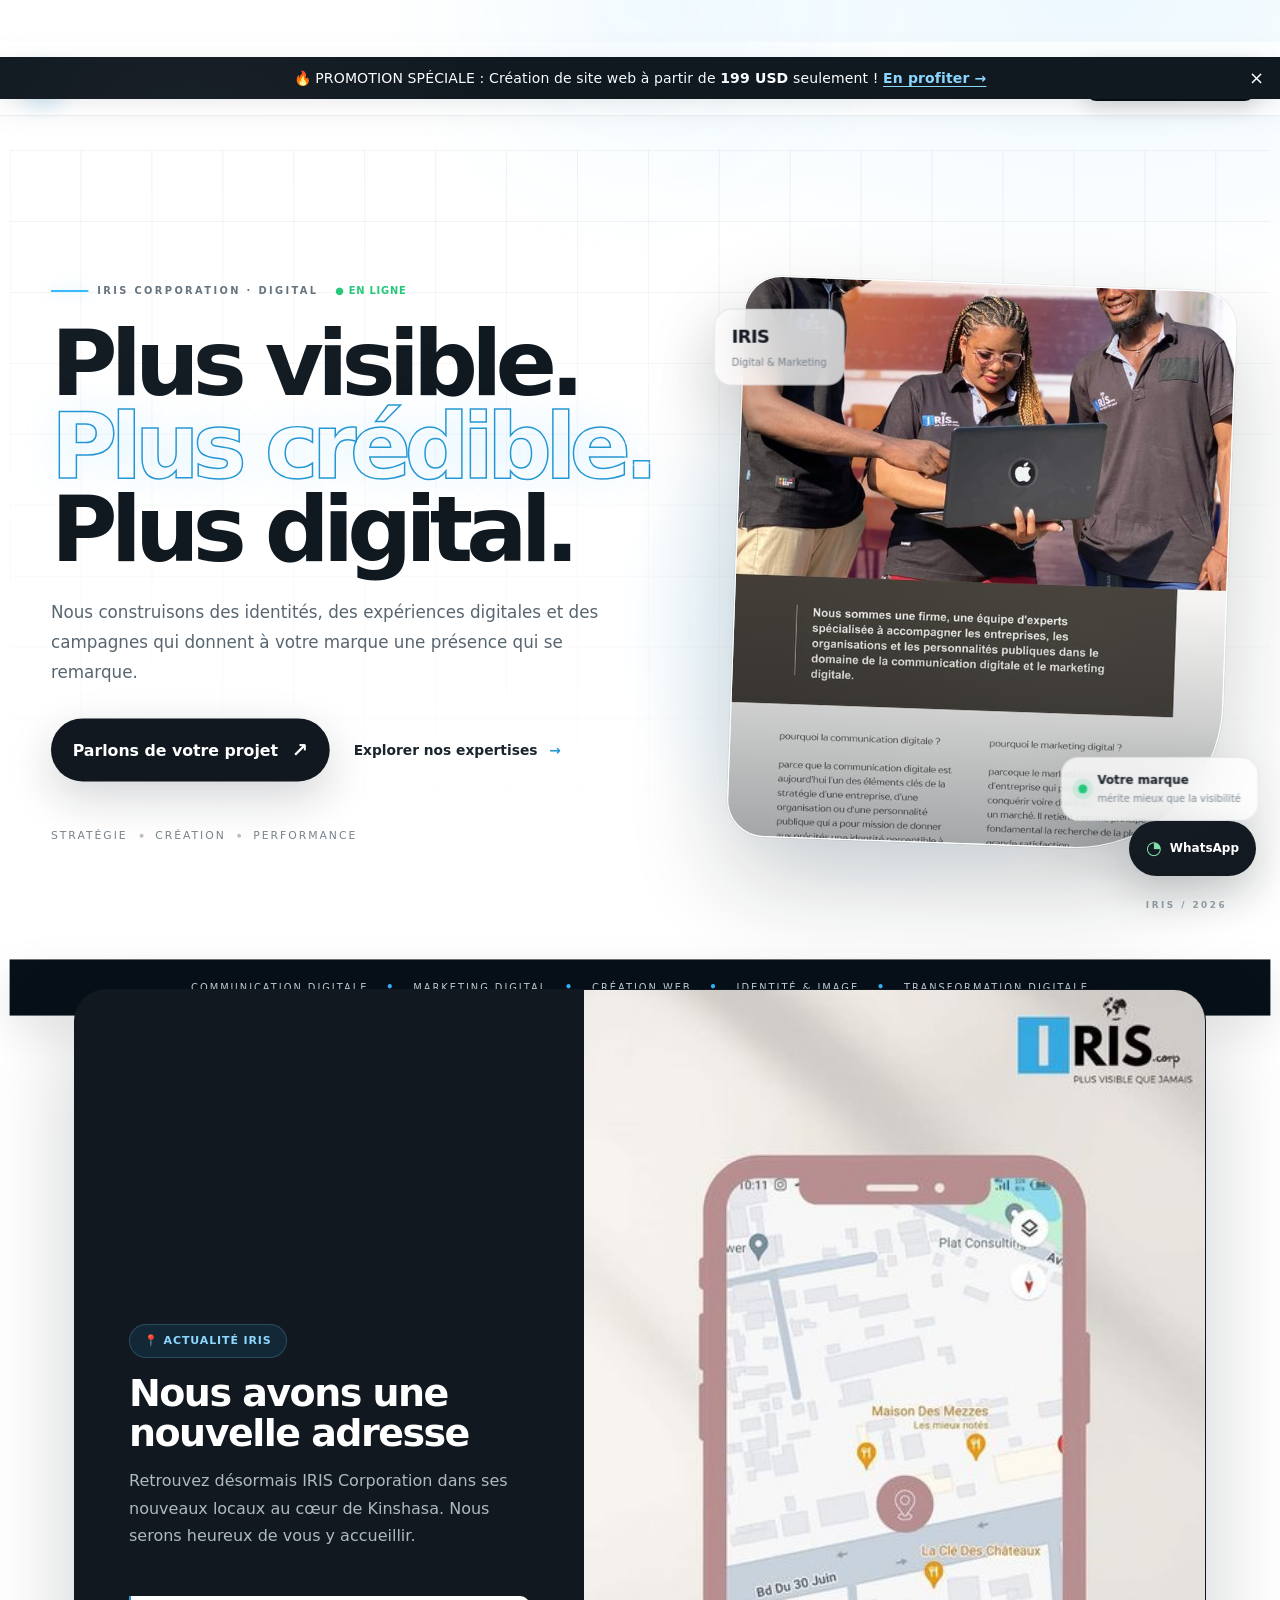
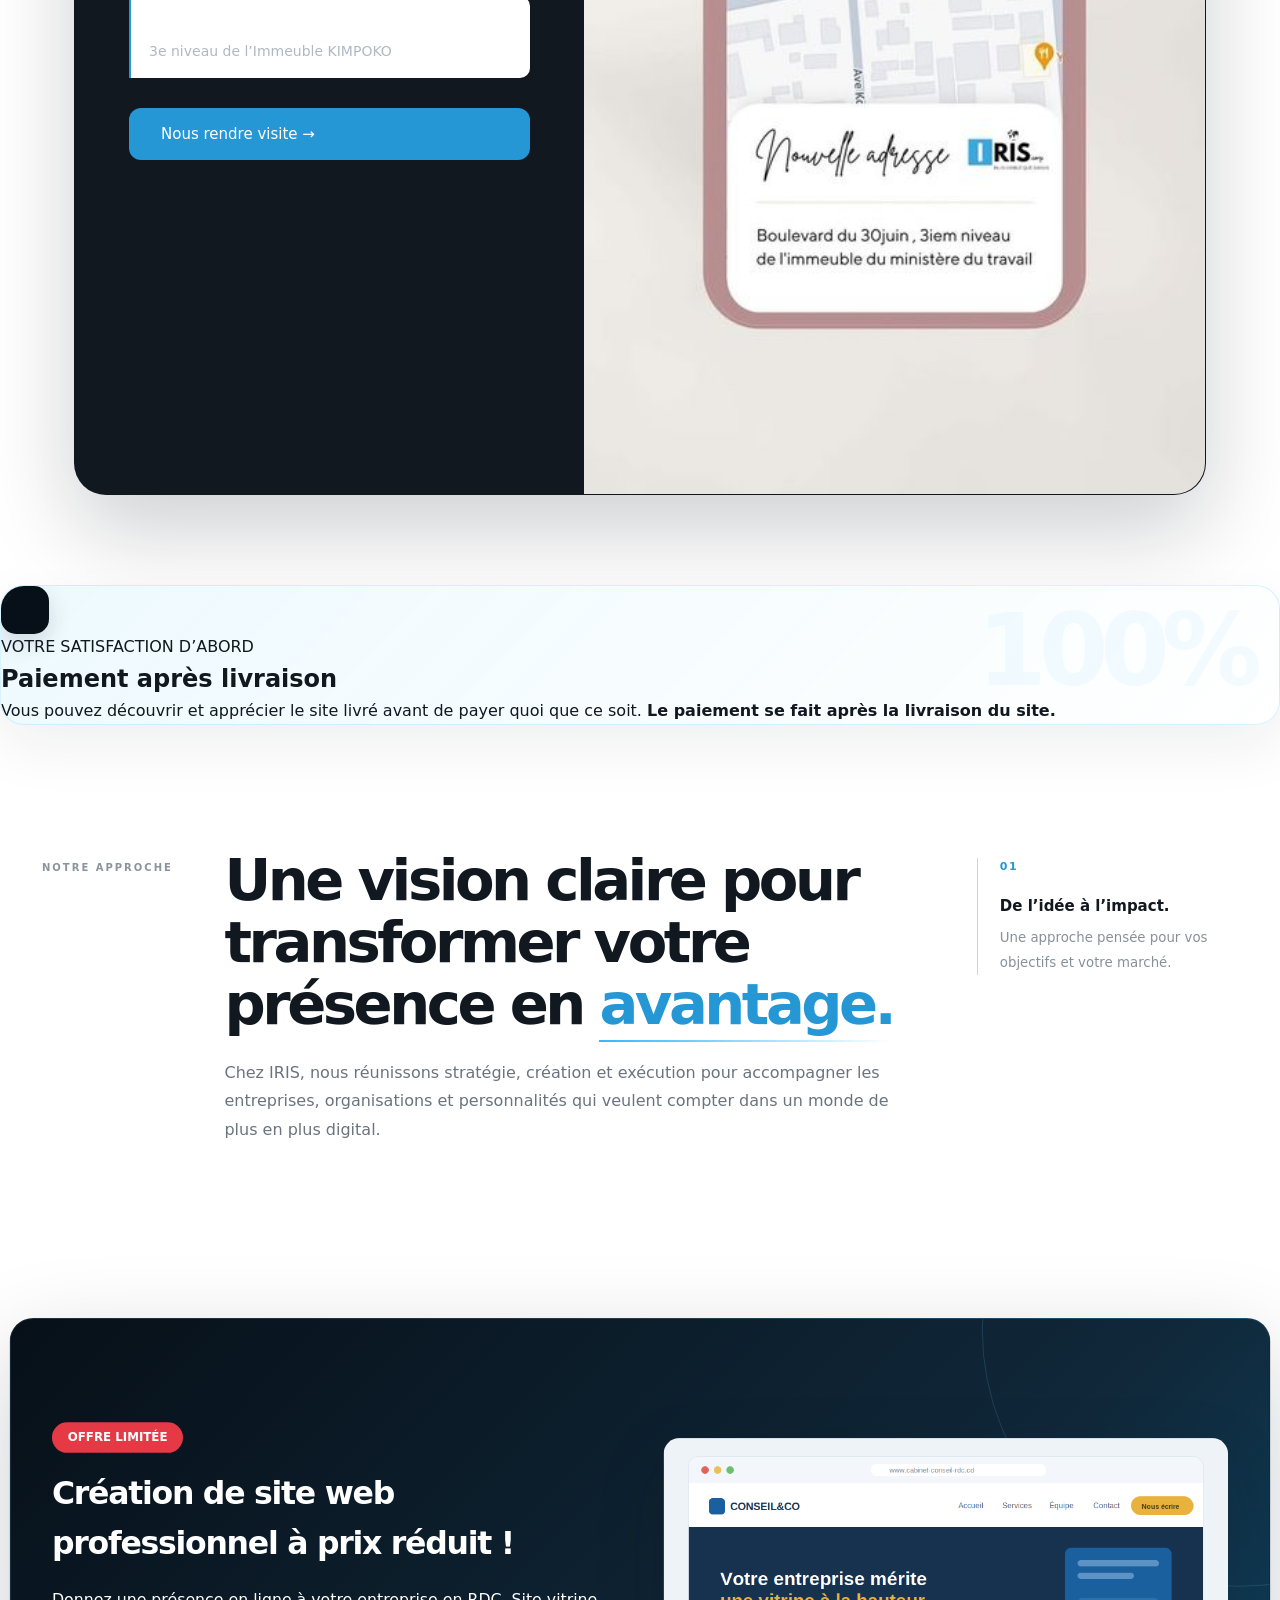
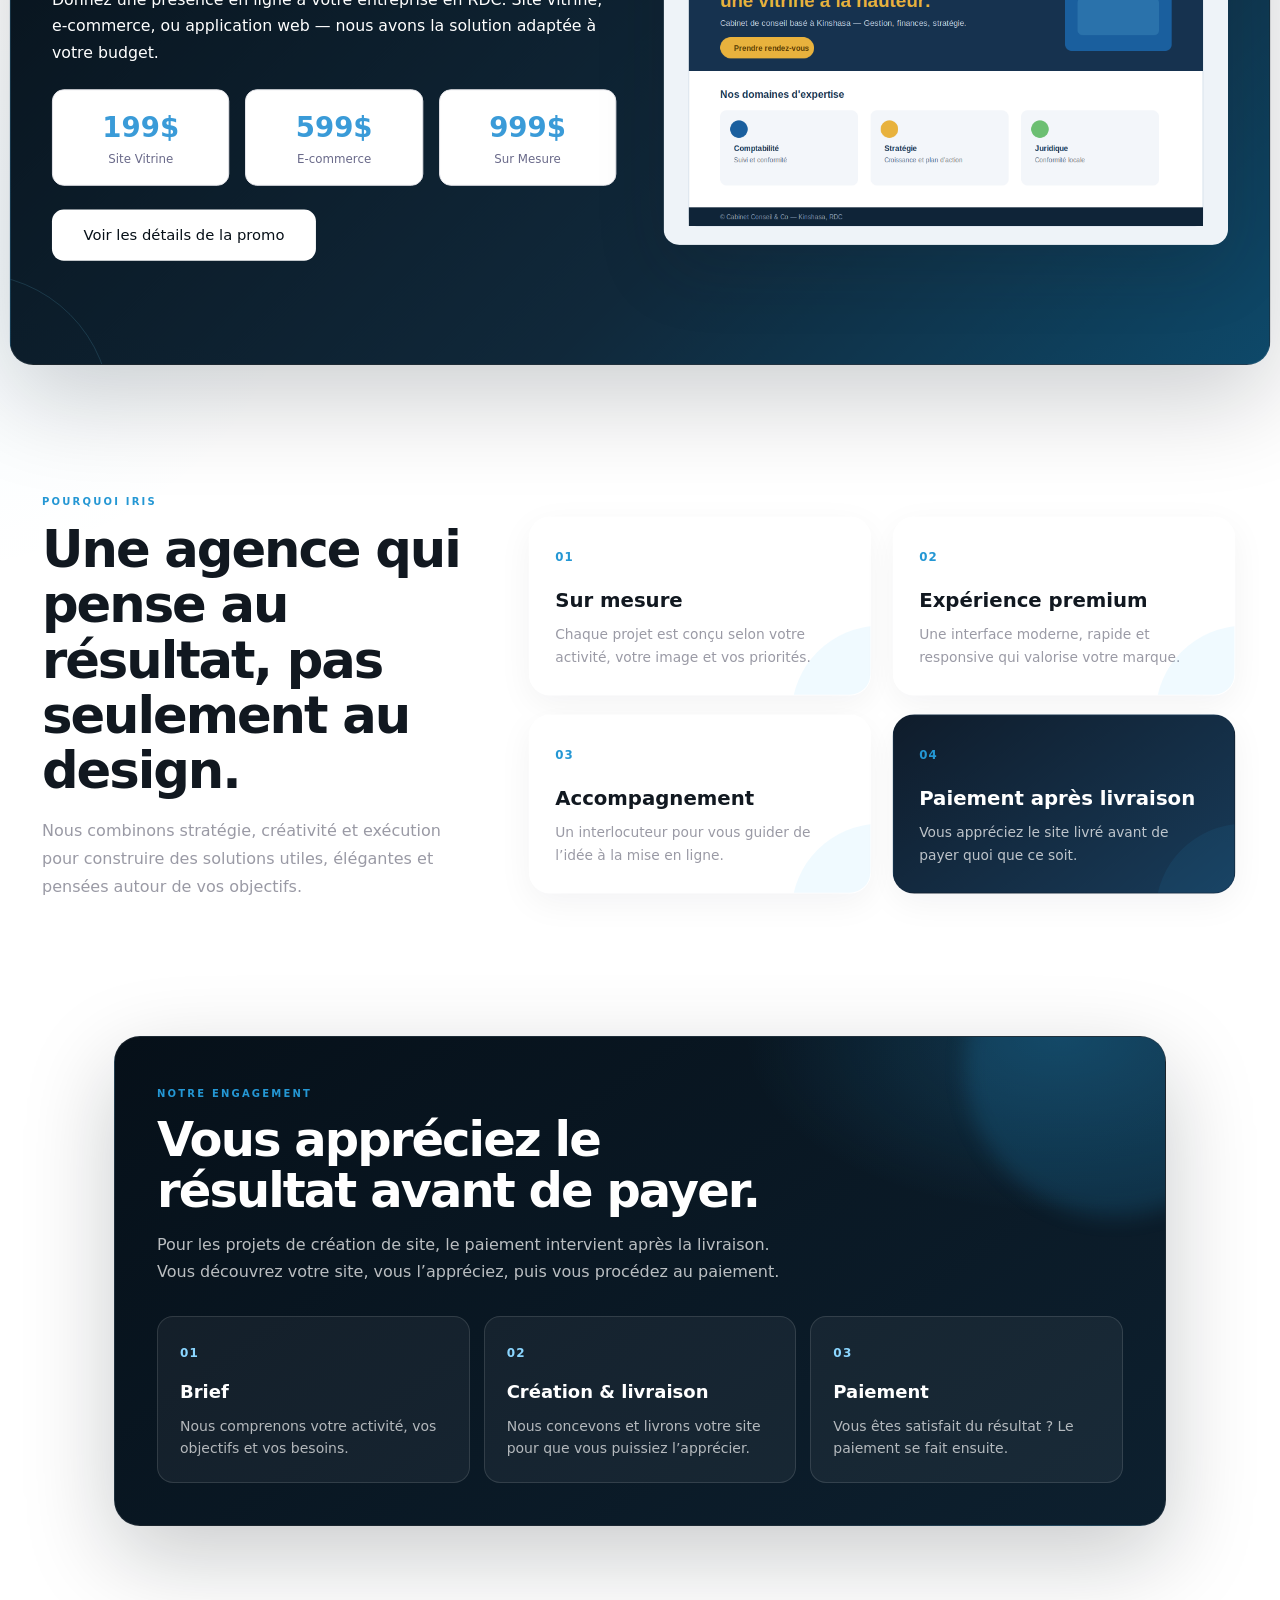
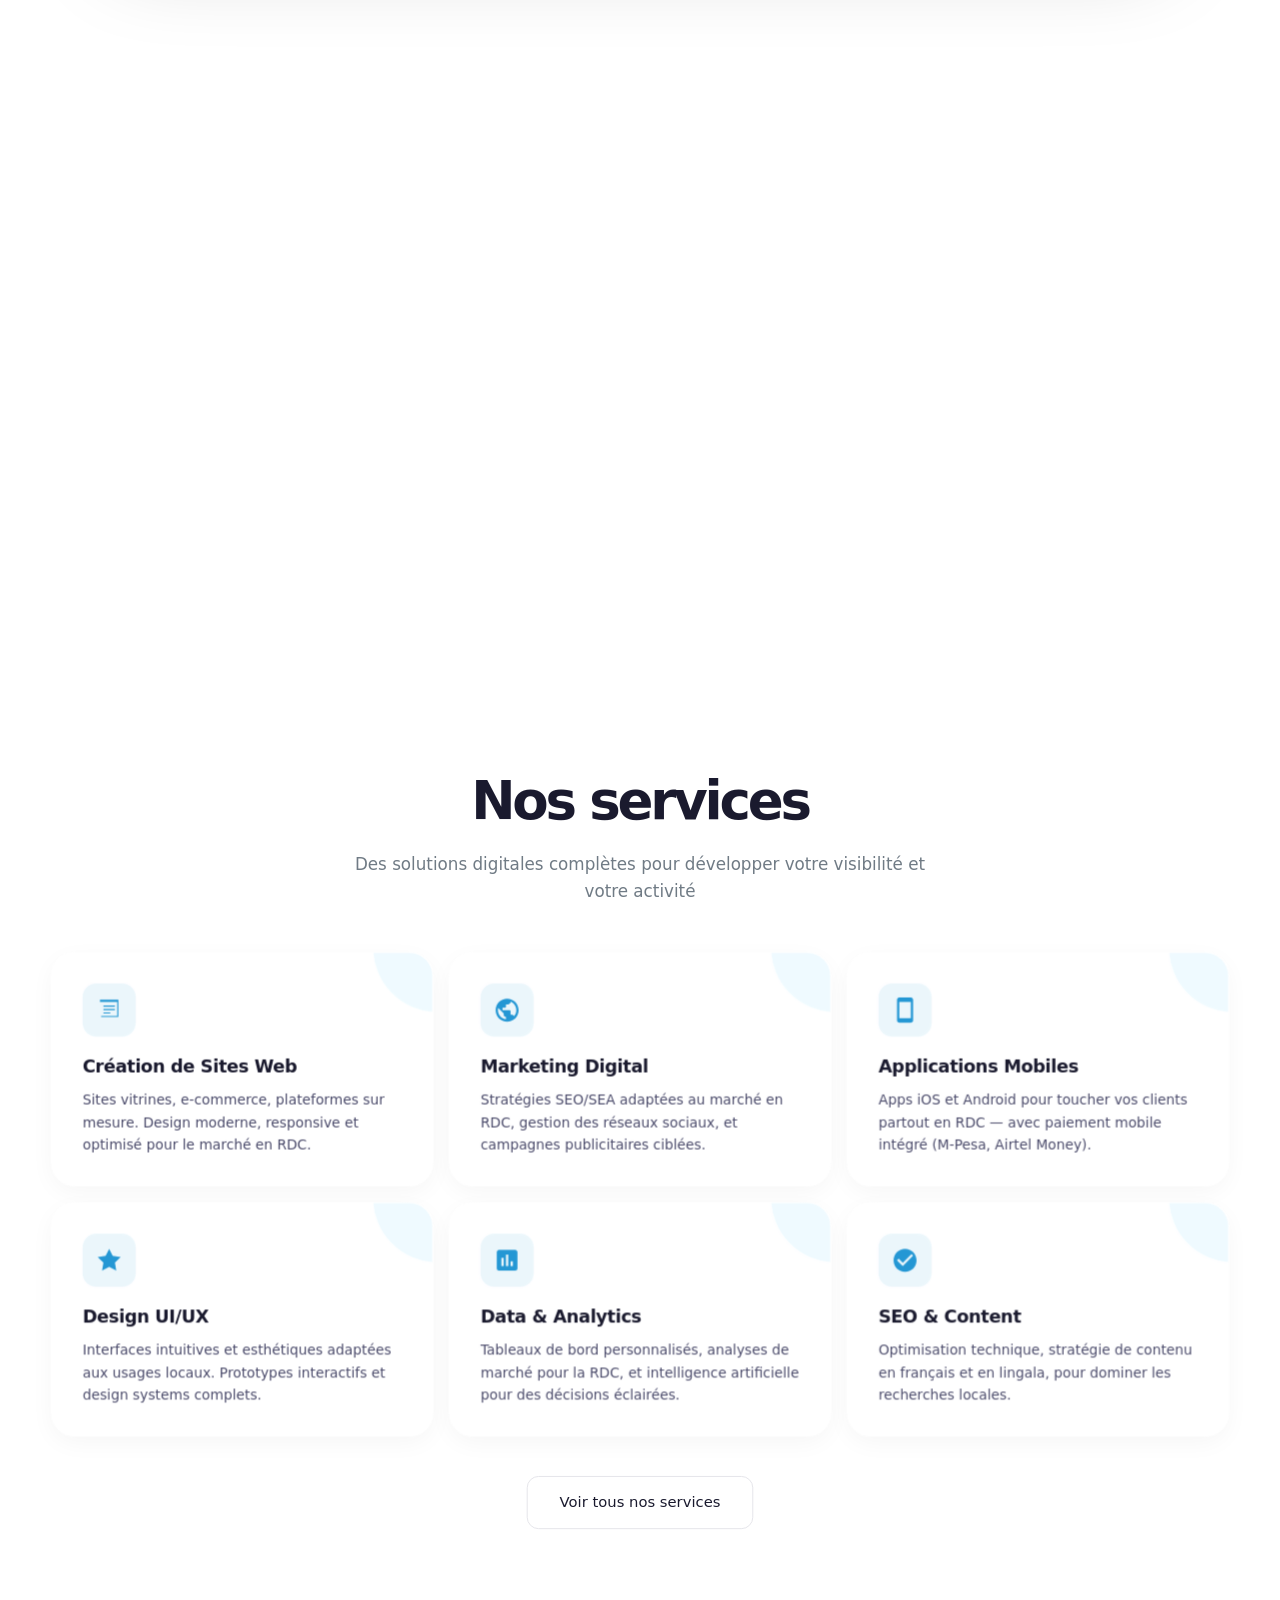
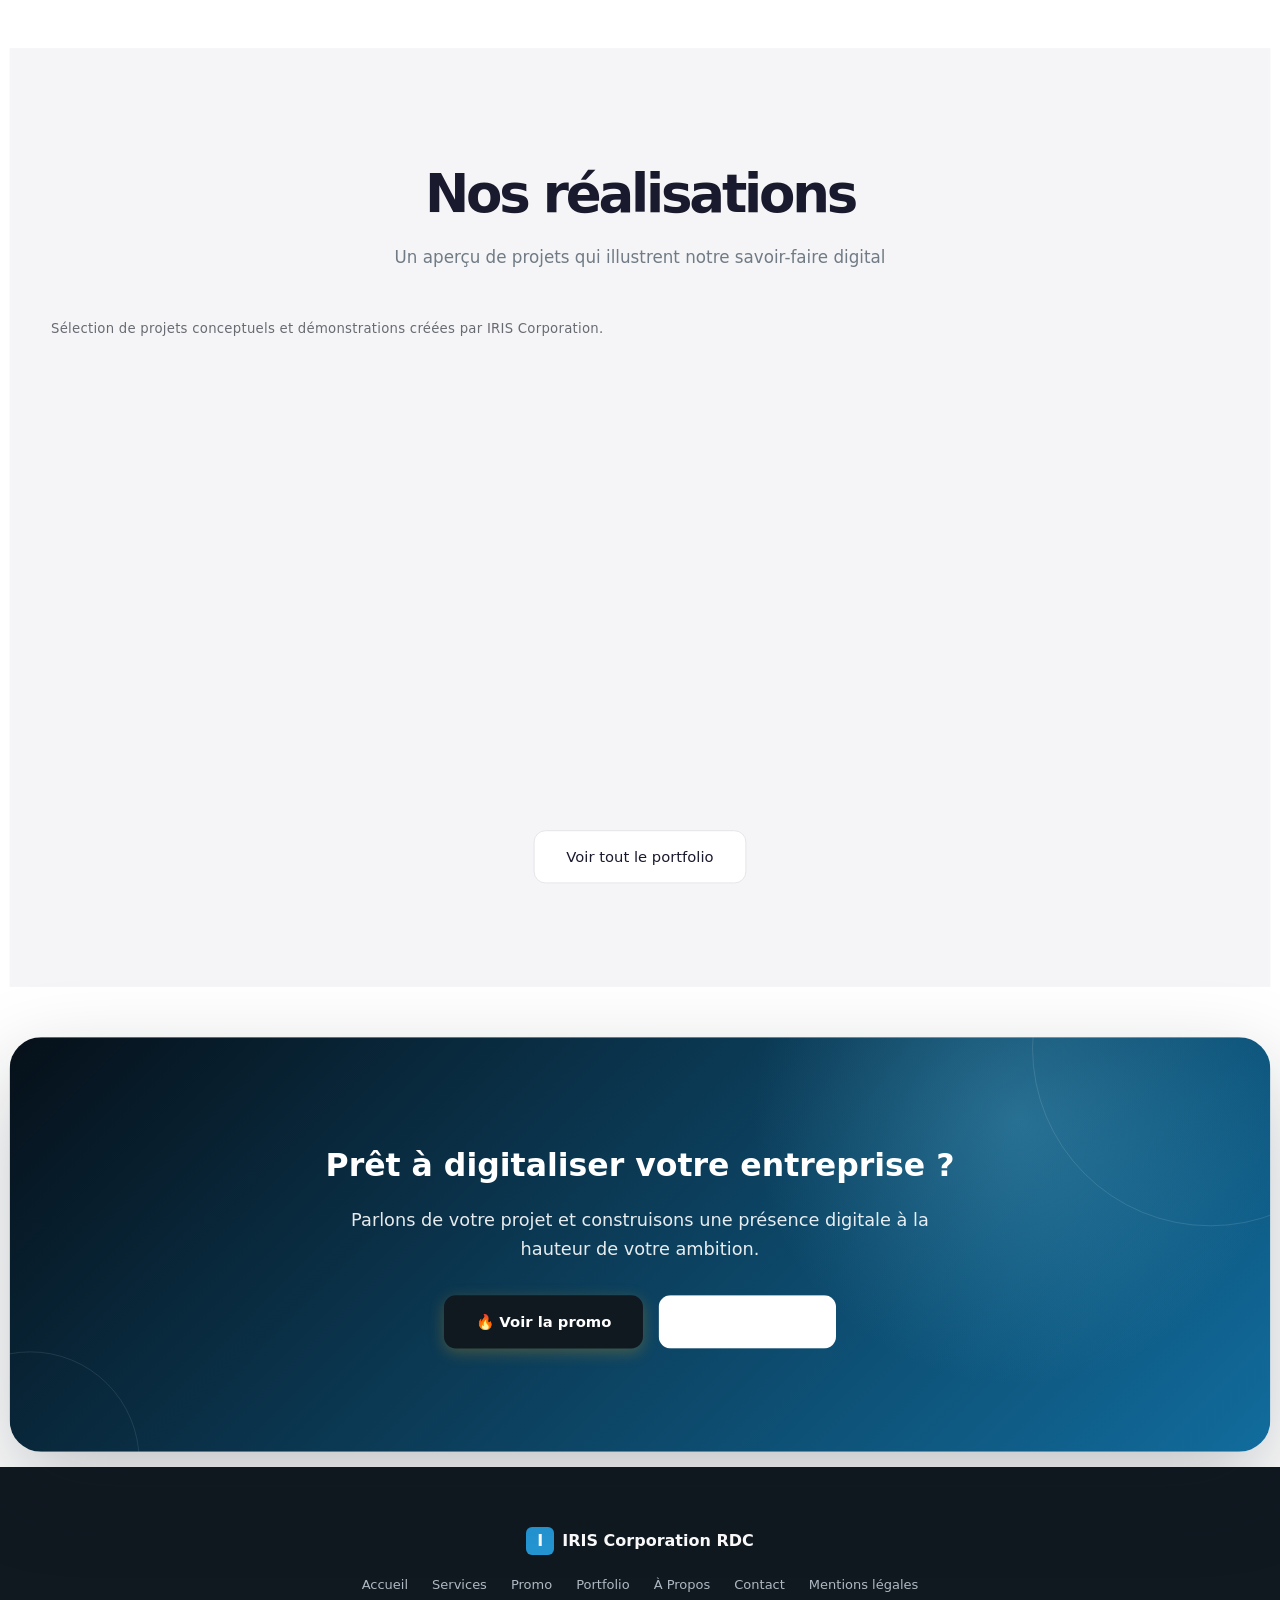
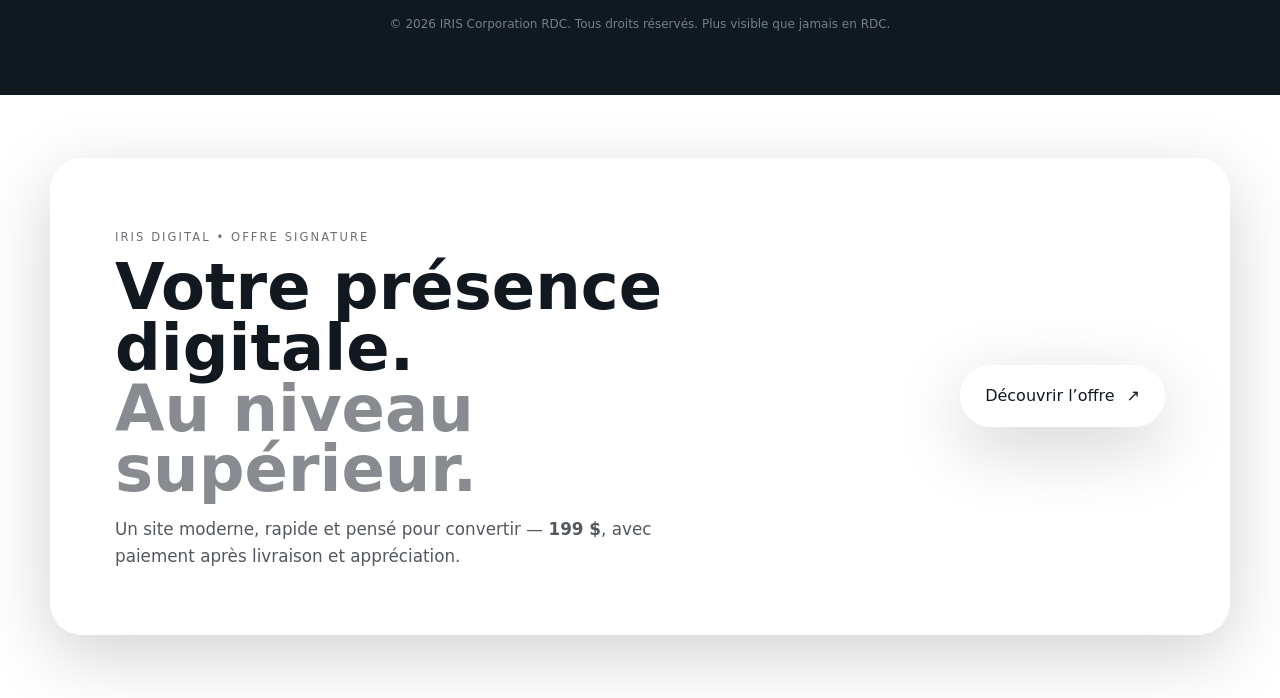
==== commit 7e601777: "IRIS FICHIERS" ====
--- a/index.html
+++ b/index.html
@@ -242,13 +242,14 @@
 <section class="iris-section" id="portfolio" style="background: var(--kimi-color-surface-muted);">
   <h2 class="iris-section-title">Nos réalisations</h2>
   <p class="iris-section-sub">Un aperçu de projets qui illustrent notre savoir-faire digital</p>
+  <div style="margin:0 0 22px;opacity:.62;font-size:.84rem;letter-spacing:.02em">Sélection de projets conceptuels et démonstrations créées par IRIS Corporation.</div>
   <div class="iris-portfolio-grid">
     <div class="iris-portfolio-card iris-reveal">
       <div class="iris-portfolio-img">
         <img loading="lazy" decoding="async" src="images/kivu-business-center.svg" alt="Kivu Business Center — site conceptuel créé par IRIS">
       </div>
       <div class="iris-portfolio-info">
-        <h4><div style="margin:10px 0 22px;opacity:.62;font-size:.84rem;letter-spacing:.02em">Sélection de projets conceptuels et démonstrations créées par IRIS Corporation.</div>Kivu Business Center</h4>
+        <h4>Kivu Business Center</h4>
         <p>Plateforme e-commerce B2B pour le commerce en gros à Kinshasa</p>
         <div class="iris-portfolio-tags"><span class="iris-tag">Web</span><span class="iris-tag">E-commerce</span><span class="iris-tag">B2B</span></div>
       </div>
--- a/style.css
+++ b/style.css
@@ -801,3 +801,223 @@
 @media(prefers-reduced-motion:reduce){
  *,*::before,*::after{animation-duration:.001ms!important;transition-duration:.001ms!important;scroll-behavior:auto!important}
 }
+
+/* =========================================================
+   IRIS 2026 — MOBILE-FIRST OVERRIDE
+   The phone experience is intentionally designed first.
+   ========================================================= */
+@media (max-width: 768px){
+  html,body{width:100%;max-width:100%;overflow-x:hidden}
+  body{font-size:15px;-webkit-text-size-adjust:100%;}
+
+  /* Promo: compact, readable and never pushes the hero too far down */
+  .promo-banner-top{
+    position:relative!important;top:auto!important;
+    min-height:40px;padding:9px 38px 9px 12px!important;
+    font-size:11px!important;line-height:1.35!important;
+    letter-spacing:0!important;
+  }
+  .promo-banner-top a{margin-left:4px;white-space:nowrap}
+  .promo-banner-top .close-promo{right:10px;font-size:20px}
+
+  /* Header */
+  .iris-nav{
+    position:sticky!important;top:0!important;height:64px!important;
+    padding:9px 16px!important;border-bottom:1px solid rgba(17,24,32,.07)!important;
+  }
+  .iris-nav-logo{gap:10px}
+  .iris-nav-logo-box{width:44px!important;height:44px!important;border-radius:13px!important}
+  .iris-nav-logo-box span{font-size:20px}
+  .iris-nav-logo-text{font-size:22px!important;letter-spacing:-.04em!important}
+  .iris-nav-mobile-btn{display:grid!important;place-items:center;width:46px;height:46px}
+  .iris-nav-mobile-btn svg{width:31px;height:31px}
+
+  /* Full-screen mobile menu */
+  .iris-mobile-menu{padding:82px 24px 28px!important;background:rgba(255,255,255,.97)!important;backdrop-filter:blur(22px)!important}
+  .iris-mobile-menu a{font-size:23px!important;padding:17px 0!important}
+  .iris-mobile-menu-close{top:12px!important;right:16px!important;width:48px;height:48px}
+
+  /* HOME HERO — remove desktop proportions and empty vertical space */
+  .iris-hero-premium{
+    display:flex!important;flex-direction:column!important;
+    max-width:none!important;width:100%!important;
+    padding:38px 18px 32px!important;
+    gap:24px!important;margin:0!important;
+    align-items:stretch!important;
+  }
+  .iris-hero-premium .hero-copy{width:100%!important}
+  .iris-hero-premium .eyebrow{
+    font-size:9px!important;letter-spacing:.13em!important;
+    white-space:nowrap;overflow:hidden;text-overflow:ellipsis;
+    margin-bottom:13px!important;
+  }
+  .iris-hero-premium h1{
+    font-size:clamp(43px,14vw,62px)!important;
+    line-height:.94!important;letter-spacing:-.065em!important;
+    margin:0 0 18px!important;
+  }
+  .iris-hero-premium .hero-copy>p{
+    font-size:16px!important;line-height:1.58!important;
+    max-width:100%!important;margin:0 0 21px!important;
+    color:#5f6b76!important;
+  }
+  .hero-actions{display:flex!important;flex-direction:column!important;gap:10px!important;width:100%!important}
+  .hero-primary,.hero-link{
+    width:100%!important;min-height:54px!important;
+    justify-content:center!important;text-align:center!important;
+    border-radius:15px!important;padding:15px 18px!important;
+  }
+  .hero-primary{font-size:15px!important}
+  .hero-link{font-size:14px!important}
+  .hero-proof{
+    margin-top:17px!important;gap:7px!important;
+    justify-content:flex-start!important;overflow:hidden!important;
+    white-space:nowrap!important;font-size:8px!important;letter-spacing:.13em!important;
+  }
+
+  /* Hero visual becomes a compact editorial card */
+  .hero-visual{
+    width:100%!important;min-height:0!important;height:auto!important;
+    margin:2px 0 0!important;padding:0!important;
+  }
+  .hero-photo-wrap{
+    width:100%!important;height:auto!important;aspect-ratio:1.22/1!important;
+    min-height:0!important;border-radius:22px 22px 22px 58px!important;
+    border-width:5px!important;overflow:hidden!important;
+    box-shadow:0 20px 50px rgba(17,24,32,.15)!important;
+  }
+  .hero-photo{width:100%!important;height:100%!important;object-fit:cover!important;object-position:center!important}
+  .hero-float-top{
+    top:12px!important;left:10px!important;padding:10px 13px!important;
+    border-radius:14px!important;font-size:10px!important;
+  }
+  .hero-float-top strong{font-size:15px!important}
+  .hero-float-bottom{
+    right:8px!important;bottom:10px!important;padding:9px 12px!important;
+    border-radius:13px!important;max-width:175px!important;
+  }
+  .hero-float-bottom strong{font-size:10px!important}
+  .hero-float-bottom small{display:none!important}
+
+  /* Expertise strip: horizontal swipe, not a clipped desktop marquee */
+  .trust-strip{
+    padding:13px 0!important;margin:0!important;
+    overflow-x:auto!important;overflow-y:hidden!important;
+    text-align:left!important;white-space:nowrap!important;
+    -webkit-overflow-scrolling:touch;scrollbar-width:none;
+  }
+  .trust-strip::-webkit-scrollbar{display:none}
+  .trust-strip span{font-size:9px!important;letter-spacing:.16em!important}
+  .trust-strip b{margin:0 12px!important;font-size:10px!important}
+
+  /* All sections */
+  .iris-section{width:100%!important;max-width:none!important;padding:58px 18px!important}
+  .iris-section-title{font-size:32px!important;line-height:1.02!important;letter-spacing:-.055em!important}
+  .iris-section-sub{font-size:14px!important;line-height:1.55!important;margin:0 auto 30px!important}
+  .section-kicker{font-size:9px!important}
+
+  /* Address: image after content, shorter and more polished */
+  .iris-address-section{width:100%!important;max-width:none!important;padding:0 12px!important;margin:24px auto 18px!important}
+  .iris-address-card{
+    display:flex!important;flex-direction:column!important;
+    border-radius:26px!important;overflow:hidden!important;
+  }
+  .iris-address-content{padding:29px 22px 24px!important}
+  .iris-address-badge{font-size:10px!important;padding:7px 12px!important;margin-bottom:14px!important}
+  .iris-address-content h2{font-size:31px!important;line-height:1.02!important;margin-bottom:14px!important;letter-spacing:-.055em!important}
+  .iris-address-content>p{font-size:15px!important;line-height:1.62!important;margin-bottom:19px!important}
+  .iris-address-location{padding:14px 15px!important;margin-bottom:16px!important}
+  .iris-address-location strong{font-size:14px!important}
+  .iris-address-location span{font-size:13px!important}
+  .iris-address-content .iris-btn-primary{width:100%!important;justify-content:center!important;min-height:52px!important;border-radius:14px!important}
+  .iris-address-image{min-height:0!important;height:auto!important;max-height:none!important;aspect-ratio:1.55/1!important}
+  .iris-address-image img{width:100%!important;height:100%!important;object-fit:cover!important}
+
+  /* Payment trust */
+  .payment-trust{margin:20px 12px!important;padding:23px 20px!important;border-radius:22px!important;gap:14px!important}
+  .payment-trust-icon{width:42px!important;height:42px!important;min-width:42px!important;border-radius:13px!important}
+  .payment-trust h2{font-size:24px!important;line-height:1.05!important;letter-spacing:-.04em!important}
+  .payment-trust p{font-size:14px!important;line-height:1.55!important}
+  .payment-trust::after{font-size:52px!important;right:10px!important;top:-5px!important}
+
+  /* Brand intro */
+  .brand-intro{display:block!important;padding:62px 18px 52px!important}
+  .brand-intro-label{font-size:9px!important;margin-bottom:18px!important}
+  .brand-intro-main h2{font-size:35px!important;line-height:1.02!important;letter-spacing:-.06em!important}
+  .brand-intro-main p{font-size:15px!important;line-height:1.65!important;margin-top:18px!important}
+  .brand-intro-note{margin-top:25px!important;max-width:none!important}
+
+  /* Promo centerpiece: override inline desktop grid */
+  .premium-offer{
+    width:calc(100% - 24px)!important;margin:22px 12px!important;
+    padding:0!important;border-radius:25px!important;
+  }
+  .premium-offer>div:first-child{
+    display:flex!important;flex-direction:column!important;
+    gap:22px!important;padding:27px 20px!important;
+  }
+  .premium-offer>div:first-child>div{width:100%!important}
+  .premium-offer h2{font-size:29px!important;line-height:1.03!important;margin-bottom:12px!important}
+  .premium-offer p{font-size:14px!important;line-height:1.6!important}
+  .premium-offer>div:first-child>div:first-child>div[style*="display: flex"]{
+    display:grid!important;grid-template-columns:repeat(3,1fr)!important;gap:7px!important;margin-bottom:18px!important;
+  }
+  .premium-offer>div:first-child>div:first-child>div[style*="display: flex"]>div{padding:11px 5px!important}
+  .premium-offer>div:first-child>div:first-child>div[style*="display: flex"] div[style*="font-size: 28px"]{font-size:21px!important}
+  .premium-offer .iris-btn-primary{width:100%!important;justify-content:center!important;min-height:51px!important;border-radius:14px!important}
+  .premium-offer>div:first-child>div:last-child{order:2!important;border-radius:17px!important;overflow:hidden!important}
+
+  /* Cards: one clean column on phones */
+  .iris-services-grid,.iris-portfolio-grid,.why-grid,.payment-steps,.visionaries-grid{grid-template-columns:1fr!important}
+  .iris-service-card{min-height:0!important;padding:24px!important;border-radius:20px!important}
+  .iris-service-card h3{font-size:19px!important}
+  .iris-service-card p{font-size:14px!important}
+  .iris-portfolio-card{border-radius:20px!important}
+  .iris-portfolio-img{height:auto!important;aspect-ratio:1.55/1!important}
+  .iris-portfolio-info{padding:19px!important}
+  .iris-portfolio-info h4{font-size:20px!important}
+  .iris-portfolio-info p{font-size:14px!important;line-height:1.55!important}
+  .iris-portfolio-tags{gap:6px!important;flex-wrap:wrap!important}
+  .iris-tag{font-size:10px!important;padding:5px 8px!important}
+
+  /* Why + payment process */
+  .iris-why{padding-top:55px!important}
+  .why-heading h2{font-size:31px!important;line-height:1.04!important}
+  .why-heading p{font-size:14px!important;line-height:1.6!important}
+  .why-card{padding:22px!important;min-height:0!important;border-radius:19px!important}
+  .payment-process{padding:0 12px!important}
+  .payment-process-inner{padding:27px 20px!important;border-radius:24px!important}
+  .payment-process-head h2{font-size:29px!important;line-height:1.04!important}
+  .payment-process-head p{font-size:14px!important;line-height:1.6!important}
+  .payment-step{padding:19px!important}
+
+  /* Visionaries */
+  .visionary-profile{grid-template-columns:1fr!important;text-align:left!important;justify-items:stretch!important;border-radius:22px!important}
+  .visionary-photo{width:100%!important;height:auto!important;aspect-ratio:1.15/1!important;object-fit:cover!important}
+  .visionary-profile>div{padding:22px!important}
+  .visionary-profile h2{font-size:27px!important}
+
+  /* Final CTA */
+  .final-cta{width:calc(100% - 24px)!important;margin:20px 12px!important;padding:48px 20px!important;border-radius:25px!important}
+  .final-cta h2{font-size:30px!important;line-height:1.03!important}
+  .final-cta p{font-size:15px!important;line-height:1.55!important}
+  .final-cta>div{flex-direction:column!important}
+  .final-cta a{width:100%!important;justify-content:center!important}
+
+  /* Footer */
+  .iris-footer{padding:38px 18px!important}
+  .iris-footer-links{gap:12px 18px!important}
+
+  /* Floating WhatsApp */
+  .whatsapp-float{right:14px!important;bottom:14px!important;width:50px!important;height:50px!important;padding:0!important;display:flex!important;justify-content:center!important;align-items:center!important;border-radius:50%!important}
+  .whatsapp-float b{display:none!important}
+}
+
+@media (max-width:380px){
+  .iris-hero-premium{padding-left:15px!important;padding-right:15px!important}
+  .iris-hero-premium h1{font-size:42px!important}
+  .hero-photo-wrap{aspect-ratio:1.15/1!important}
+  .iris-section{padding-left:15px!important;padding-right:15px!important}
+  .iris-address-section{padding-left:9px!important;padding-right:9px!important}
+  .premium-offer{width:calc(100% - 18px)!important;margin-left:9px!important;margin-right:9px!important}
+}
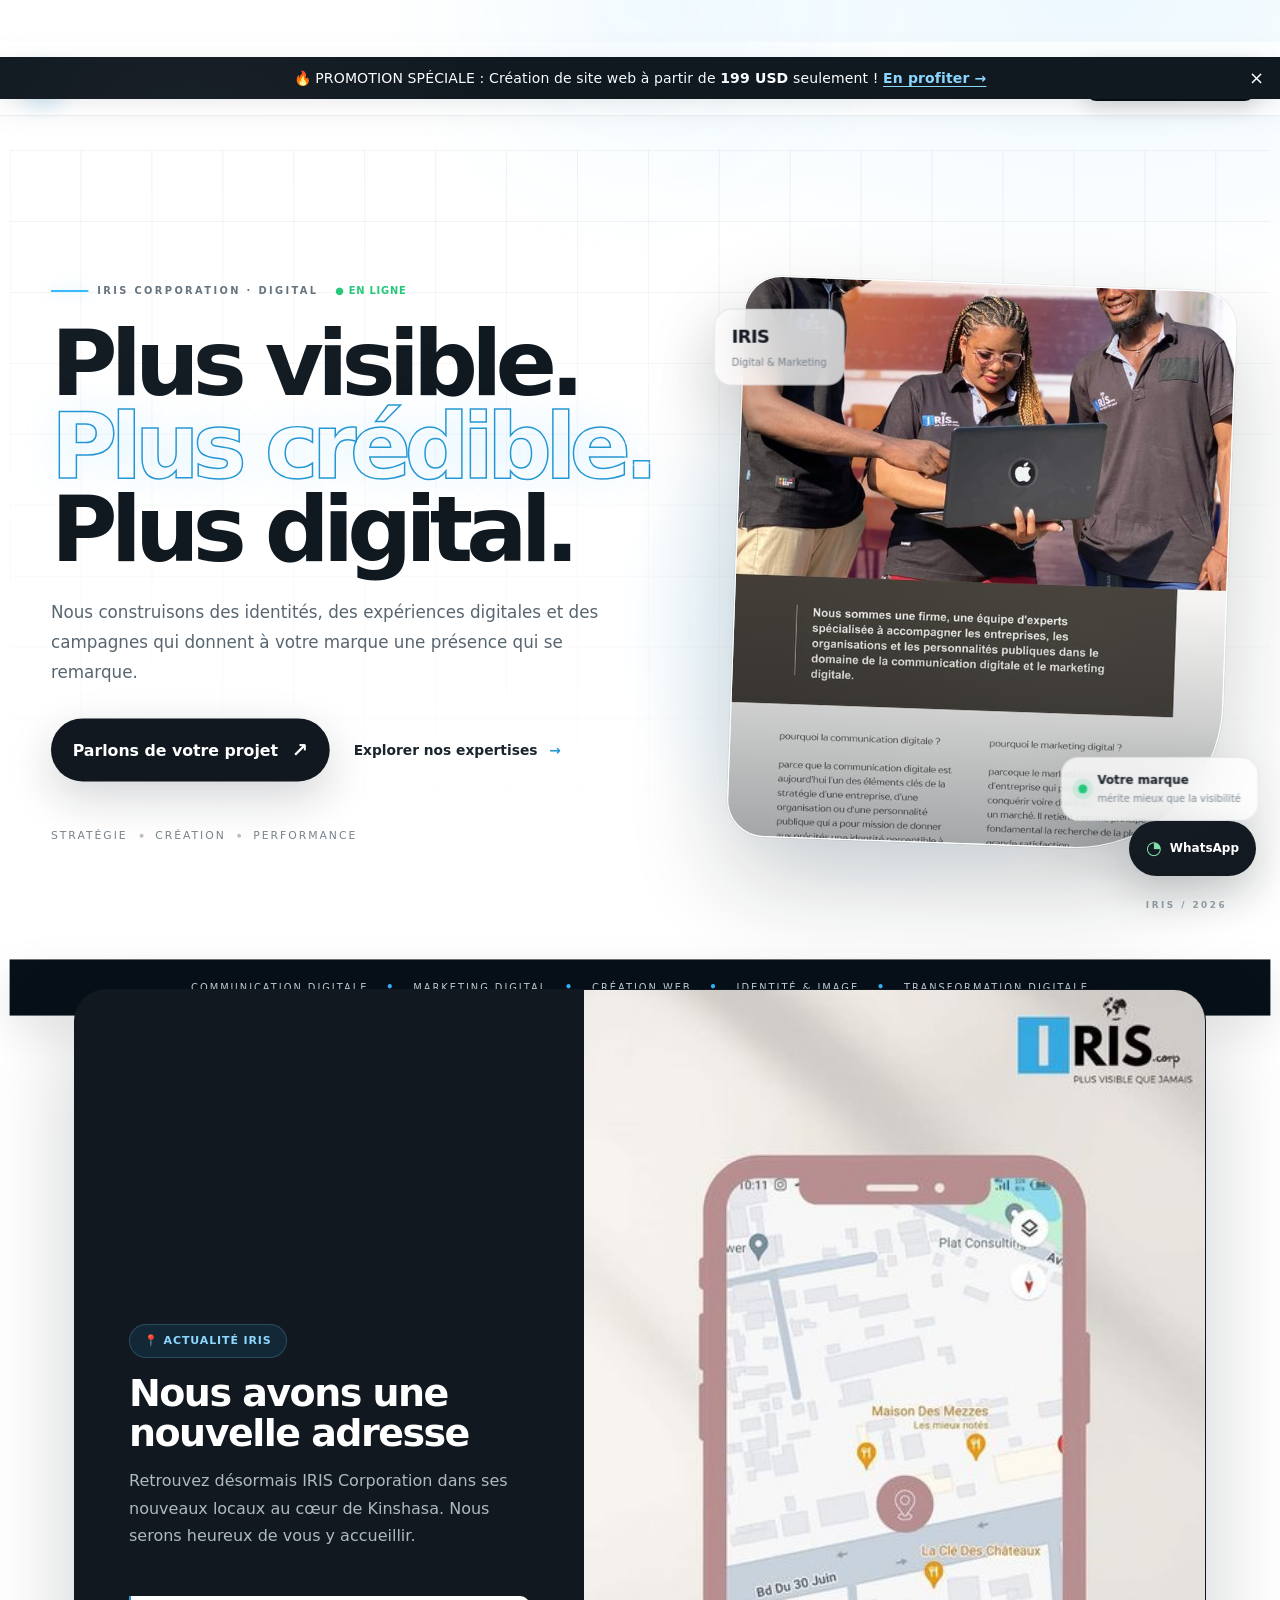
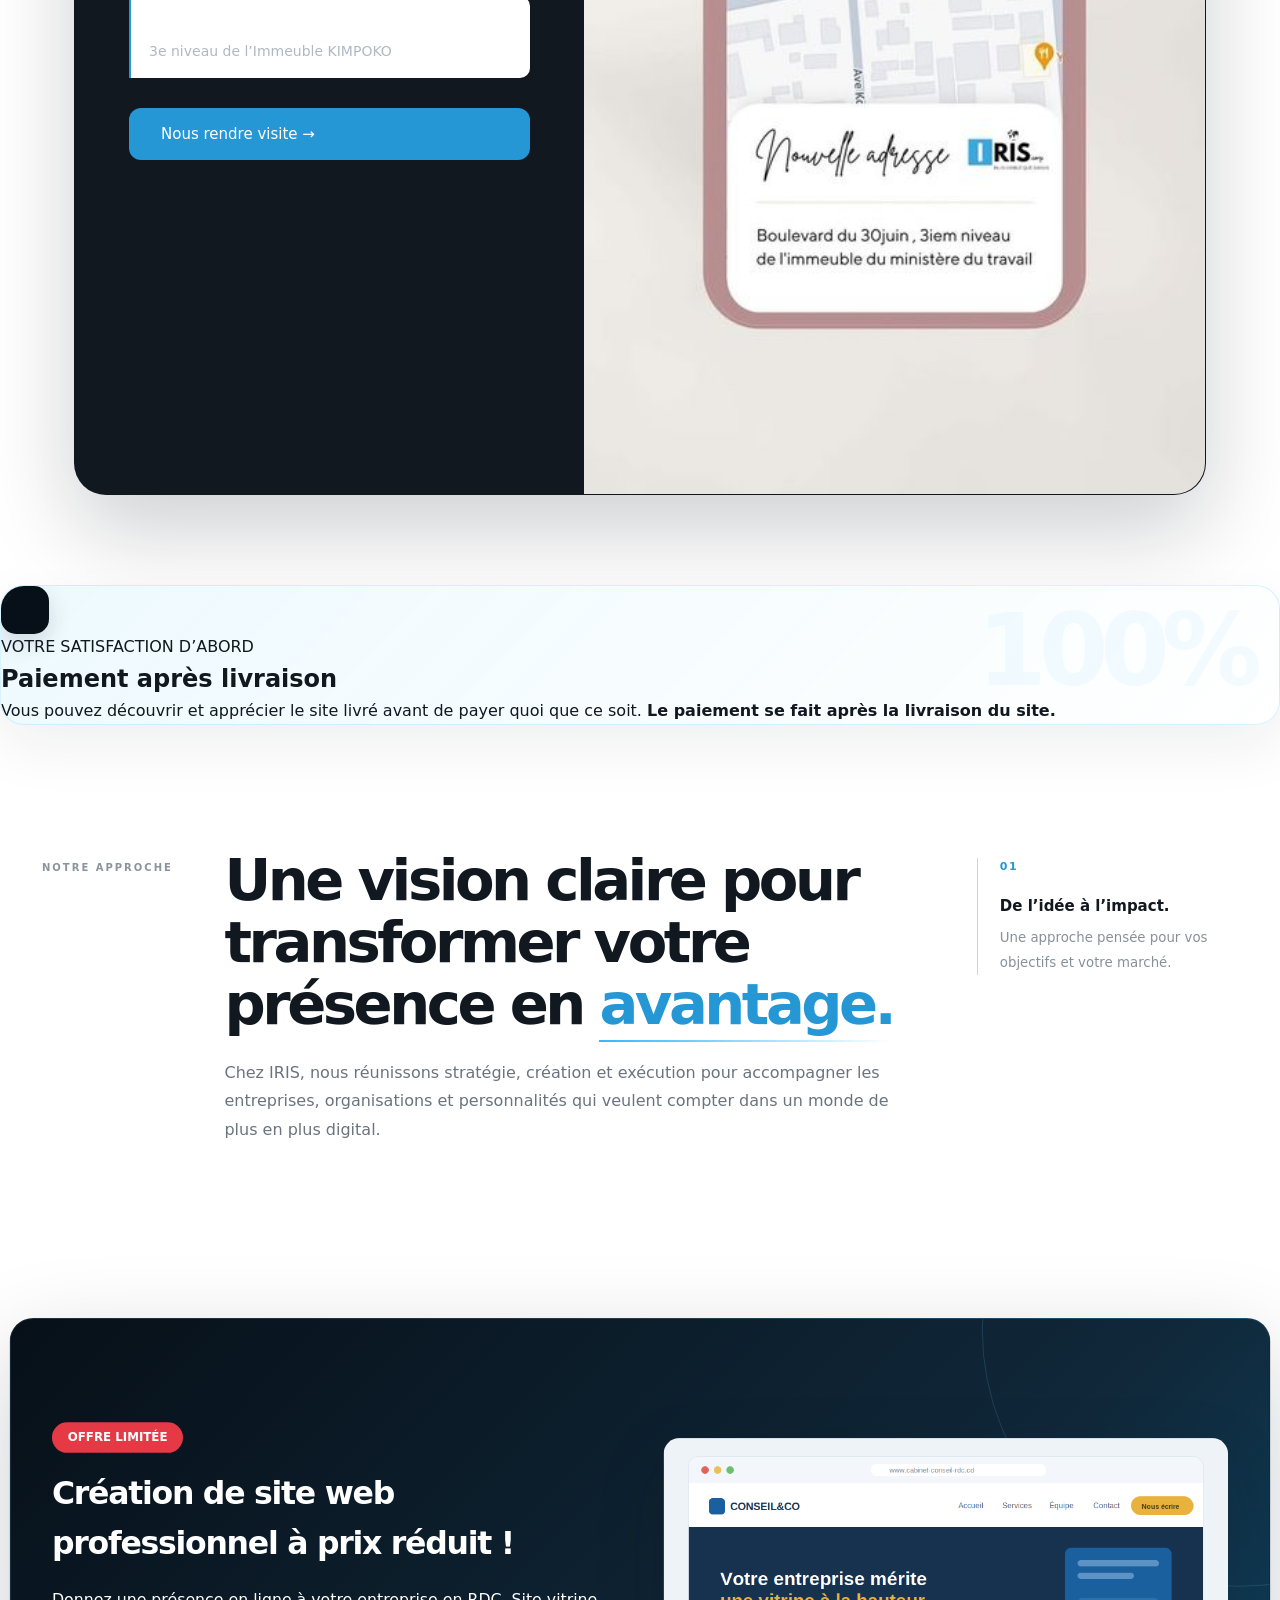
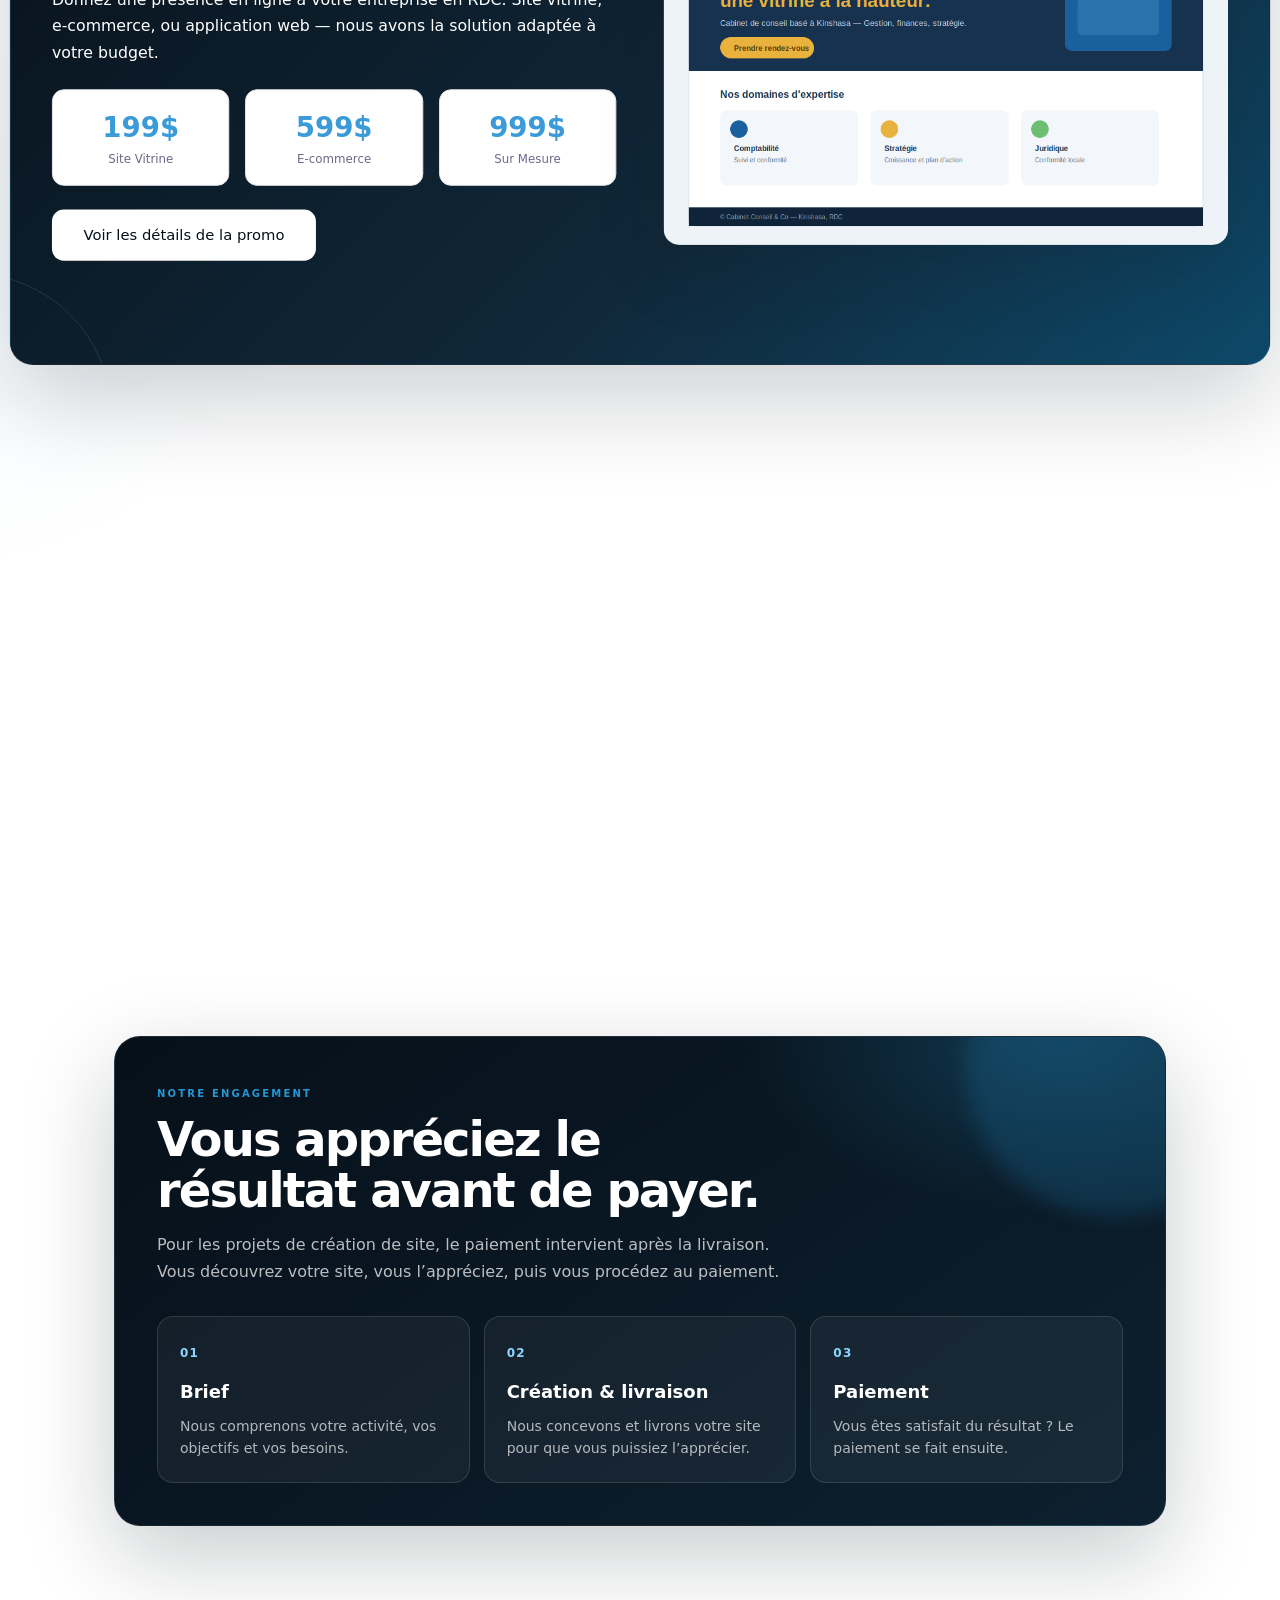
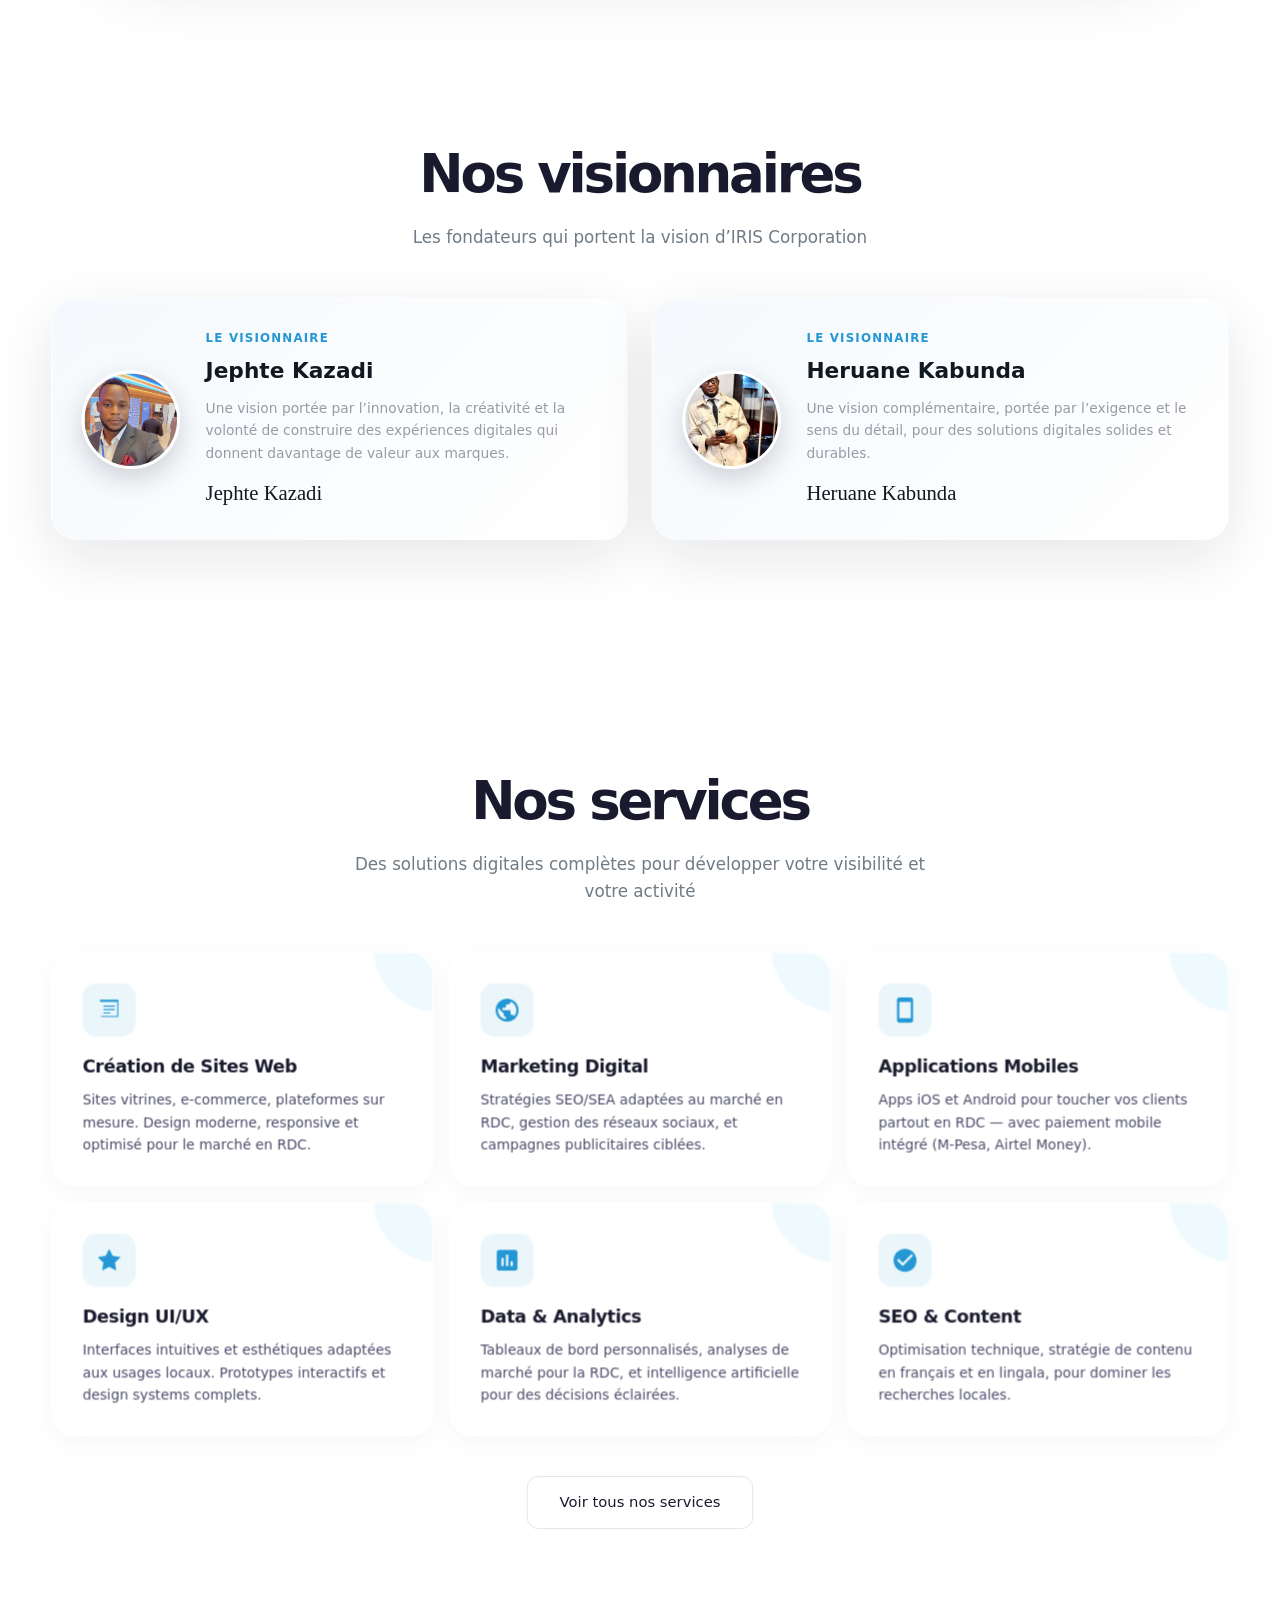
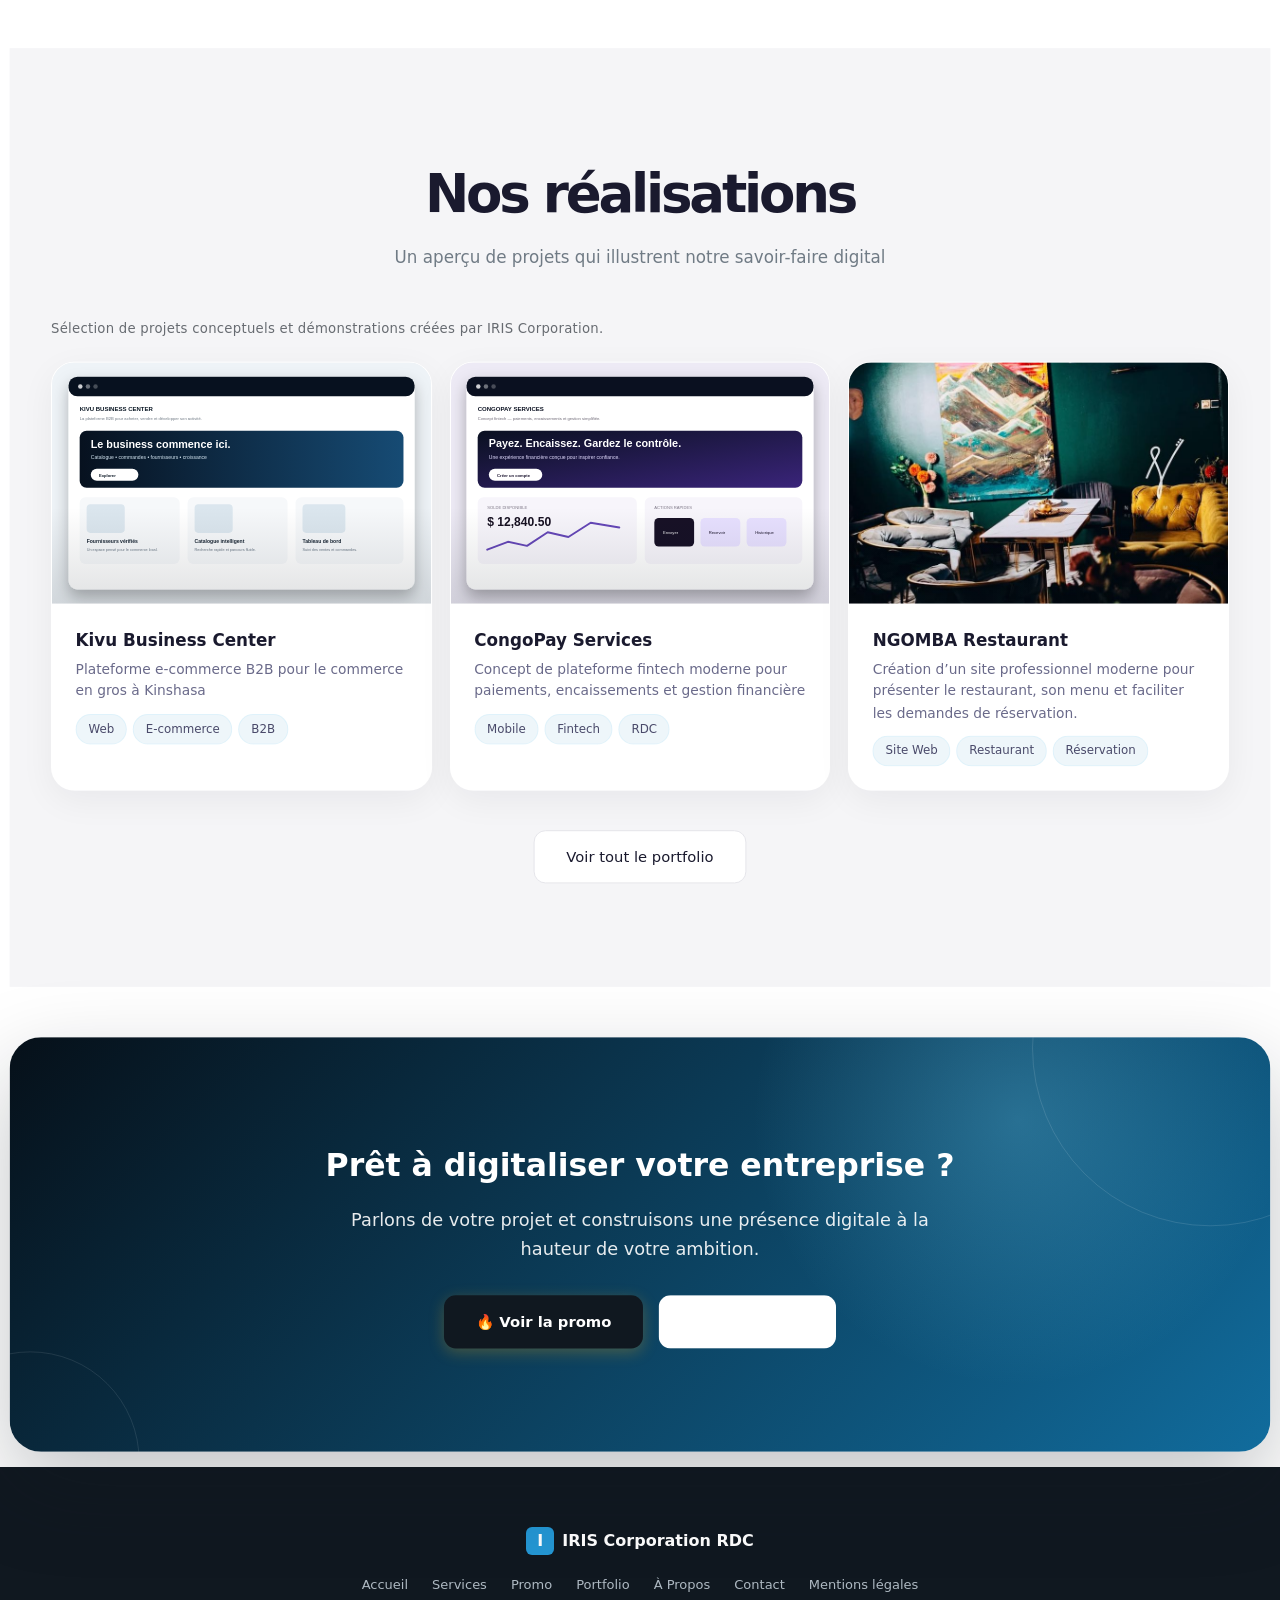
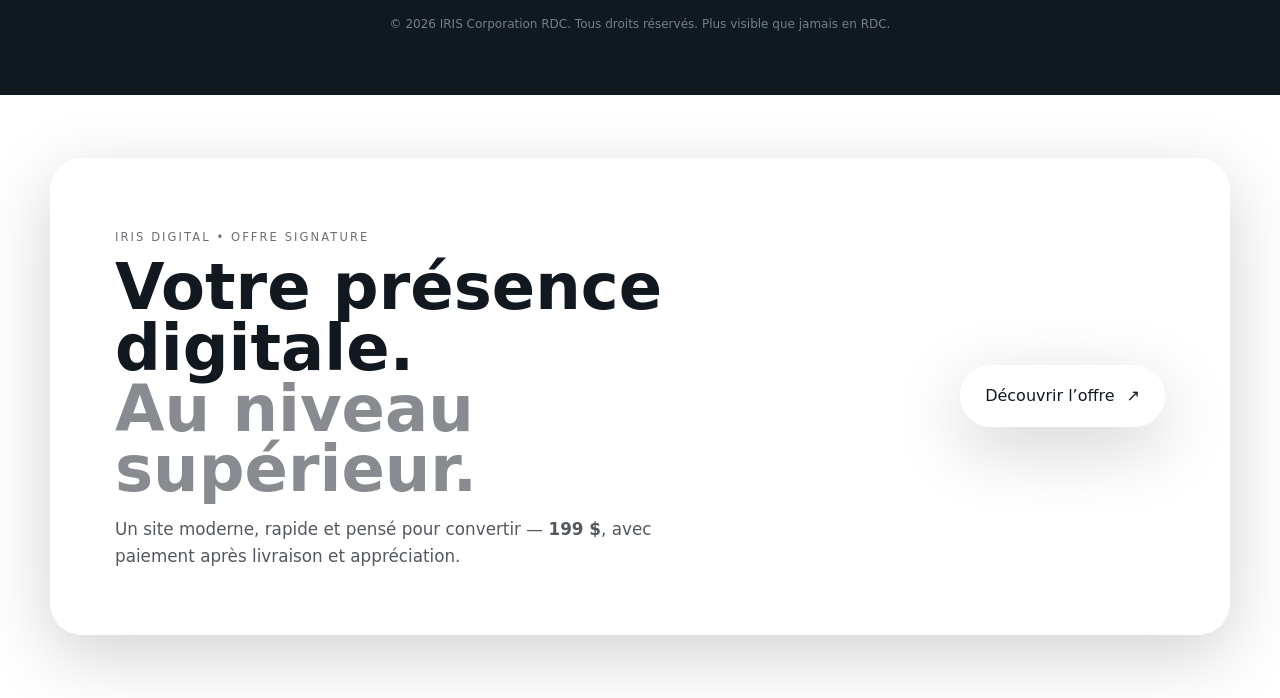
==== commit 971b5c10: "Add files via upload" ====
--- a/index.html
+++ b/index.html
@@ -290,7 +290,7 @@
   </div>
 </section>
 
-<a class="whatsapp-float" href="https://wa.me/243821362838" target="_blank" rel="noopener" aria-label="Contacter IRIS sur WhatsApp"><span>◔</span><b>WhatsApp</b></a>
+<a class="whatsapp-float" href="https://wa.me/243962652198" target="_blank" rel="noopener" aria-label="Contacter IRIS sur WhatsApp"><span>◔</span><b>WhatsApp</b></a>
 
 <!-- Footer -->
 <footer class="iris-footer">
